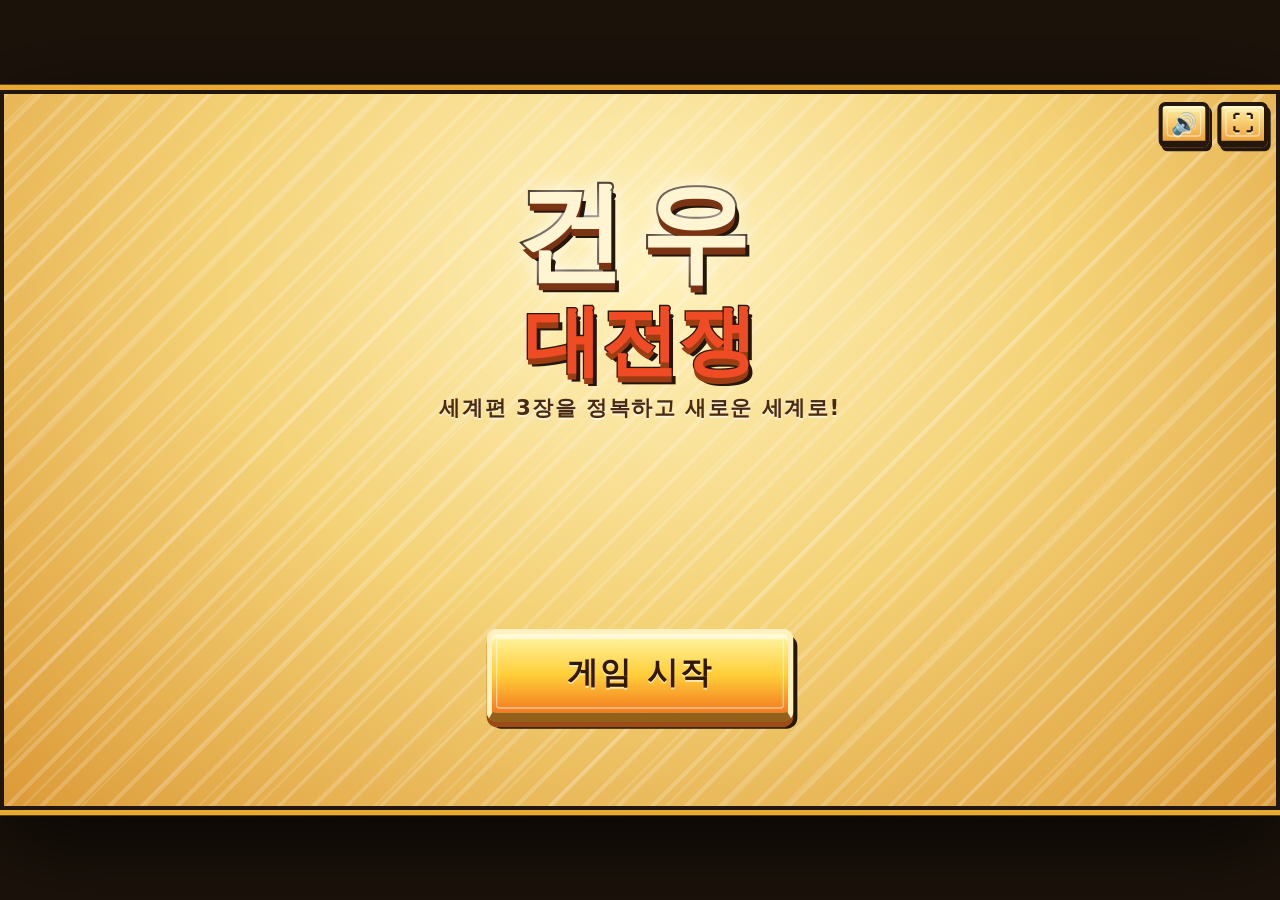
==== index (1).html @ 49b51758 "Add files via upload" ====
<!DOCTYPE html>
<html lang="ko">
<head>
<meta charset="utf-8">
<meta name="viewport" content="width=device-width, initial-scale=1, maximum-scale=1, user-scalable=no, viewport-fit=cover">
<meta name="mobile-web-app-capable" content="yes">
<meta name="apple-mobile-web-app-capable" content="yes">
<meta name="theme-color" content="#0e1a2b">
<title>건우 대전쟁</title>
<style>
:root{--bg:#000;--fg:#eef4ff;--card:#182a45;--card2:#223a5e;--line:#3d5f93;--btn:#ffc83d;--btnfg:#3a2100;--btn2:#ff9d1c;--clear:#5cd68a}
*{box-sizing:border-box;-webkit-tap-highlight-color:transparent;-webkit-user-select:none;user-select:none}
html,body{margin:0;height:100%;overflow:hidden;background:#000;color:var(--fg);font-family:system-ui,-apple-system,"Noto Sans KR","Malgun Gothic",sans-serif;overscroll-behavior:none;touch-action:manipulation}
/* 냥코처럼 가로 16:9 고정 화면 (960x540) — 창 크기에 맞춰 통째로 확대/축소 */
#game{position:fixed;left:50%;top:50%;width:960px;height:540px;overflow:hidden;transform-origin:center;background:#0a1220}
.hide{display:none!important}
.scr{position:absolute;inset:0;display:flex;flex-direction:column;gap:8px;padding:10px 14px;animation:scin .25s ease-out;background:radial-gradient(ellipse at 50% 0%,#1d3a66,#0a1220 75%)}
.scr p{margin:0;opacity:.85}
@keyframes scin{from{opacity:0;transform:scale(1.03)}to{opacity:1;transform:none}}
button{font:inherit;font-weight:800;color:var(--btnfg);background:linear-gradient(#ffe27a,var(--btn) 55%,var(--btn2));border:2px solid #7a4a00;border-bottom-width:4px;border-radius:10px;padding:8px 14px;cursor:pointer;touch-action:manipulation;text-shadow:0 1px 0 #fff6}
button:active:not(:disabled){transform:translateY(2px);border-bottom-width:2px}
button:disabled{filter:grayscale(.8) brightness(.6);cursor:not-allowed}
input{font:inherit;padding:10px 12px;border-radius:8px;border:2px solid var(--line);background:#0a1220;color:#fff;width:100%;-webkit-user-select:text;user-select:text}
.top{display:flex;justify-content:space-between;align-items:center;gap:8px;padding-right:92px;min-height:40px;font-size:1.05rem}
.top button{padding:6px 12px}
.nav{display:flex;gap:6px;flex-wrap:wrap;justify-content:center}.nav button{flex:1 1 70px;padding:10px 6px;font-size:.95rem}
#grid,#forml,#ql,#upl,#trl{flex:1;min-height:0;overflow-y:auto;-webkit-overflow-scrolling:touch}
#grid{display:grid;grid-template-columns:repeat(auto-fill,minmax(84px,1fr));gap:8px;align-content:start;padding:2px}
#grid button{background:linear-gradient(var(--card2),var(--card));color:var(--fg);border:2px solid var(--line);border-bottom-width:4px;padding:8px 2px;font-size:.8rem;line-height:1.25;text-shadow:none}
#grid button.cl{border-color:var(--clear)}
#grid b{display:block;font-size:1.1rem}
.tr{background:linear-gradient(var(--card2),var(--card));border:2px solid var(--line);border-radius:12px;padding:10px;margin:0 0 8px;text-align:left;font-size:.92rem}
.tr small{opacity:.8}
.up{display:flex;gap:10px;align-items:flex-start}.up>div{flex:1}
.ic{width:auto;max-width:none;border:0;background:none;image-rendering:pixelated}
/* 시작 화면 */
#start{align-items:center;justify-content:center;text-align:center;overflow:hidden;color:#fff;background:radial-gradient(circle at 50% 25%,#2f5b86,#0d1620 72%);animation:shake .4s 1.5s}
#start::before{content:"";position:absolute;inset:0;background:repeating-linear-gradient(115deg,#ffffff0a 0 14px,transparent 14px 40px);animation:slide 6s linear infinite;pointer-events:none}
#start>*{position:relative;z-index:1}
.t1{font-size:84px;font-weight:900;letter-spacing:.12em;line-height:1;text-shadow:0 5px 0 #0b1118,0 0 28px #7fd0ff;animation:drop 1.1s cubic-bezier(.3,.9,.4,1) both}
.t2{font-size:58px;font-weight:900;line-height:1.1;color:#ffd84a;text-shadow:0 4px 0 #8a3b00,0 0 24px #ff9a3c;animation:fly .6s .9s cubic-bezier(.2,.9,.3,1.1) both}
.sub{opacity:0;margin:10px 0 0;animation:fade .8s 2s forwards}
#start #sc{width:720px;height:auto;image-rendering:pixelated;margin-top:14px;opacity:0;animation:fade .8s 2.2s forwards}
#start #goStart{font-size:1.4rem;padding:14px 44px;margin-top:14px;opacity:0;animation:fade .6s 2.4s forwards,pulse 1.4s 3s infinite}
@keyframes drop{0%{transform:translateY(-700px) rotate(-25deg)}55%{transform:translateY(0) rotate(5deg)}70%{transform:translateY(-34px)}85%{transform:translateY(0)}100%{transform:none}}
@keyframes fly{0%{transform:translateX(1200px) skewX(-35deg)}70%{transform:translateX(-14px) skewX(8deg)}100%{transform:none}}
@keyframes shake{0%,100%{transform:none}25%{transform:translate(-6px,4px)}50%{transform:translate(6px,-4px)}75%{transform:translate(-3px,2px)}}
@keyframes fade{to{opacity:1}}
@keyframes pulse{50%{transform:scale(1.08)}}
@keyframes slide{to{background-position:200px 0}}
/* 로그인 */
#login{align-items:center}
#login .box{width:640px;display:flex;flex-direction:column;gap:10px}
#worldChoices button,#chapterChoices button{max-width:650px;margin:0 auto;border:4px solid #2b1a0d;border-bottom-width:7px;font-size:1.25rem;min-height:62px}
#worldChoices button:disabled,#chapterChoices button:disabled{opacity:.6}
/* 전투 화면: 위 = 전장(960x360), 아래 = 냥코 스타일 조작 패널(일꾼 / 유닛 5x2 / 대포) */
#battle{padding:0;gap:0;background:#000}
#bwrap{position:relative;height:360px;flex:none;background:#000}
#c{position:absolute;left:0;top:0;width:960px;height:360px;image-rendering:pixelated}
#hud{position:absolute;left:0;right:0;top:0;display:flex;justify-content:space-between;align-items:flex-start;padding:8px 100px 0 10px;pointer-events:none}
#hud>*{pointer-events:auto}
#pause{padding:4px 14px;font-size:1.1rem}
#stageTitle{position:absolute;left:0;right:0;top:10px;text-align:center;text-shadow:0 2px 0 #000;font-size:.9rem;pointer-events:none}
#money{font-size:1.9rem;font-weight:900;color:#ffd84a;text-shadow:2px 2px 0 #000,-2px -2px 0 #000,2px -2px 0 #000,-2px 2px 0 #000;pointer-events:none}
#pmenu{position:absolute;inset:0;background:#000b;display:flex;align-items:center;justify-content:center;z-index:5}
.pbox{display:flex;flex-direction:column;gap:12px;width:300px;background:linear-gradient(var(--card2),var(--card));border:3px solid var(--line);border-radius:16px;padding:18px;text-align:center}
.pbox h2{margin:0 0 4px}
.pbox button{padding:14px;font-size:1.1rem}
#ctrl{flex:1;display:grid;grid-template-columns:150px 1fr 150px;gap:8px;padding:8px 10px;background:linear-gradient(#1a2c4a,#0a1220);border-top:3px solid var(--line)}
#wk,#cn{height:100%;font-size:1.05rem;line-height:1.35;white-space:normal;padding:4px}
#wk small,#cn small{font-weight:600;opacity:.8}
#slots{display:grid;grid-template-columns:repeat(5,1fr);grid-template-rows:1fr 1fr;gap:6px;min-height:0}
#slots button{position:relative;overflow:hidden;padding:0;display:flex;flex-direction:column;align-items:center;justify-content:center;gap:2px;background:linear-gradient(#3a5f96,#1c2f55);color:#fff;border:2px solid #9cc0ff;border-bottom-width:4px;text-shadow:none;min-height:0}
#slots button:disabled{filter:none;opacity:.35}
#slots canvas{max-height:50px;max-width:80%;width:auto;height:auto;image-rendering:pixelated}
#slots .pr{font-weight:900;font-size:.95rem;color:#ffd84a;text-shadow:1px 1px 0 #000,-1px -1px 0 #000,1px -1px 0 #000,-1px 1px 0 #000}
#slots .cdv{position:absolute;left:0;right:0;top:0;height:0;background:#000b;pointer-events:none}
#slots button.poor .pr{color:#ff8a8a}
/* 뽑기 */
#gl{flex:1;min-height:0;display:flex;flex-direction:column;gap:8px}
#gcv{flex:1;min-height:0;width:100%;object-fit:contain;border:2px solid var(--line);border-radius:14px;background:#060a14;image-rendering:pixelated}
#gp{text-align:center}#gp .nav{margin-top:6px}
/* 공통 */
#fsb,#snd{position:absolute;top:6px;z-index:50;width:38px;height:34px;padding:0;font-size:1rem}
#fsb{right:6px}#snd{right:50px}
#toast{position:absolute;left:50%;top:56px;transform:translateX(-50%);z-index:100;background:#000d;border:2px solid var(--btn);color:#fff;padding:8px 14px;border-radius:12px;font-size:.85rem;max-width:90%;text-align:center}
#rot{position:fixed;left:0;right:0;top:0;z-index:200;background:#000e;border-bottom:2px solid var(--btn);color:#fff;padding:10px;text-align:center;font-weight:700;display:none}
@media (orientation:portrait){#rot{display:block}}

/* ===== GUI 리디자인: 게임 로직과 캐릭터 픽셀 아트는 그대로 유지 ===== */
:root{
  --bg:#07111f;--fg:#edf4ff;--card:#142943;--card2:#1d3a5c;
  --line:#54779e;--btn:#f2c65c;--btnfg:#29200e;--btn2:#d99a35;--clear:#71d6a1;
}
html,body{background:#050b14;color:var(--fg)}
#game{
  background:#0b1728;
  border:1px solid #54779e;
  box-shadow:0 24px 80px #000b,0 0 0 5px #0c1b2d;
}
.scr{
  gap:10px;padding:16px 20px;
  background:
    radial-gradient(ellipse at 50% -12%,#31577e 0%,#172e49 38%,#0b192b 78%,#081321 100%);
}
.scr:after{
  content:"";position:absolute;inset:0;pointer-events:none;opacity:.2;
  background:linear-gradient(135deg,transparent 0 48%,#a8d5ff0b 49% 50%,transparent 51% 100%);
  background-size:22px 22px;
}
.scr>*{position:relative;z-index:1}
.top{
  min-height:46px;padding:5px 104px 9px 0;
  border-bottom:1px solid #7897b54d;
  color:#f5f8ff;font-size:1.15rem;letter-spacing:.04em;
}
.top>b:nth-child(2){text-shadow:0 2px 12px #8ccaff55}
button{
  border:1px solid #ffe39a;border-bottom:4px solid #9c6820;
  border-radius:9px;padding:9px 15px;
  background:linear-gradient(180deg,#ffe8a0 0%,#f2c65c 55%,#d99a35 100%);
  color:#30230c;font-weight:850;letter-spacing:.01em;
  box-shadow:0 3px 10px #0004,inset 0 1px 0 #fff9;
  transition:filter .12s,transform .12s,box-shadow .12s;
}
button:hover:not(:disabled){filter:brightness(1.09);box-shadow:0 5px 14px #0006,inset 0 1px 0 #fff}
button:active:not(:disabled){transform:translateY(2px);border-bottom-width:2px;box-shadow:0 1px 5px #0005}
button:disabled{filter:grayscale(.75) brightness(.62);opacity:.72}
input{
  border:1px solid #6689b1;border-radius:9px;background:#091729;
  color:#f5f8ff;box-shadow:inset 0 2px 8px #0005;
}
input:focus{outline:2px solid #f2c65c;outline-offset:1px}
.nav{gap:8px}
.nav button{
  flex:1 1 70px;padding:10px 8px;border:1px solid #7e9fbe;
  border-bottom:3px solid #294766;border-radius:8px;
  background:linear-gradient(180deg,#315579,#1a3553);
  color:#f1f6ff;text-shadow:0 1px 2px #0008;
  box-shadow:inset 0 1px 0 #ffffff25,0 3px 8px #0003;
}
.nav button:hover:not(:disabled){background:linear-gradient(180deg,#426b94,#254766)}
#grid{
  grid-template-columns:repeat(6,minmax(0,1fr));gap:9px;
  align-content:start;padding:10px 4px 4px;
}
#grid button{
  min-height:57px;padding:7px 5px;border:1px solid #6285a9;
  border-bottom:4px solid #294766;border-radius:9px;
  background:linear-gradient(155deg,#244668,#132a44);
  color:#eaf3ff;font-size:.82rem;line-height:1.3;
  box-shadow:inset 0 1px 0 #ffffff20,0 3px 8px #0004;
}
#grid button b{font-size:1.05rem;color:#f5cf70;margin-bottom:2px}
#grid button.cl{
  border-color:#76d5a3;border-bottom-color:#347d61;
  background:linear-gradient(155deg,#245443,#14372f);
}
#grid button:disabled{background:linear-gradient(155deg,#182638,#101b2b);border-color:#34475d;color:#91a0b2}
.tr{
  border:1px solid #54779e;border-radius:11px;padding:11px 13px;margin-bottom:9px;
  background:linear-gradient(145deg,#1c3858,#11263e);
  box-shadow:0 4px 12px #0003,inset 0 1px 0 #ffffff12;
}
.tr small{color:#c4d4e7}
.up{gap:13px;align-items:center}
.up>div{min-width:0}
.ic{image-rendering:pixelated;filter:drop-shadow(0 3px 3px #0008)}
#start{
  background:
    radial-gradient(ellipse at 50% 28%,#3e719c 0%,#1c3b5a 42%,#0b1727 82%);
}
#start::before{opacity:.55}
.t1{
  font-size:82px;letter-spacing:.14em;
  text-shadow:0 5px 0 #101b2a,0 0 30px #9bd8ff88;
}
.t2{
  color:#ffdc76;text-shadow:0 4px 0 #7c451c,0 0 28px #ffb34d99;
}
.sub{font-size:1rem;letter-spacing:.06em;color:#e1efff}
#start #sc{filter:drop-shadow(0 5px 8px #0008)}
#start #goStart{
  min-width:230px;border:2px solid #fff0bf;border-bottom:5px solid #94611d;
  border-radius:12px;font-size:1.25rem;letter-spacing:.08em;
  box-shadow:0 7px 24px #0006,0 0 24px #ffd36b33;
}
#login .box{gap:12px}
#login .tr{padding:16px}
#login .tr>b{font-size:1.08rem;color:#ffe19a}
#login .tr .nav{margin-top:10px}
#forml,#ql,#upl,#trl{padding:5px 3px 12px}
#forml .tr{min-height:84px}
#forml .tr button{min-width:84px}
#gl{gap:10px}
#gcv{border:1px solid #6384a7;border-radius:13px;background:#071323;box-shadow:inset 0 0 30px #0008,0 5px 16px #0004}
#gp{padding:8px 10px;border:1px solid #54779e;border-radius:11px;background:#122943}
#gp .nav{margin-top:10px}
#gp .nav button{font-size:.86rem}
#battle{background:#07111f}
#bwrap{background:linear-gradient(#07111f,#0b1726);border-bottom:1px solid #6886a7}
#c{image-rendering:pixelated}
#hud{padding:9px 100px 0 12px}
#pause{
  min-width:48px;border:1px solid #a8c1db;border-bottom:3px solid #38536f;
  background:linear-gradient(#527494,#294663);color:#fff;border-radius:8px;
}
#stageTitle{
  top:12px;color:#f5f8ff;font-weight:850;letter-spacing:.08em;
  text-shadow:0 2px 4px #000,0 0 12px #000;
}
#money{
  padding:3px 10px;border:1px solid #e5c36f;border-radius:8px;
  background:#101c2bd9;color:#ffdc78;font-size:1.45rem;
}
#ctrl{
  grid-template-columns:145px 1fr 145px;gap:9px;padding:9px;
  background:linear-gradient(180deg,#203b59,#0b192a);
  border-top:2px solid #6c8eae;
}
#wk,#cn{
  border-radius:11px;padding:6px;font-size:1rem;line-height:1.35;
  box-shadow:inset 0 1px 0 #ffffff35,0 4px 10px #0005;
}
#wk{
  border:1px solid #b6d5ef;border-bottom:4px solid #426482;
  background:linear-gradient(#7ba9ca,#3c6a8d);color:#fff;text-shadow:0 1px 3px #0008;
}
#cn{
  border:1px solid #f2d48a;border-bottom:4px solid #956c29;
  background:linear-gradient(#ffe18a,#d9a83f);color:#30230c;
}
#slots{gap:6px}
#slots button{
  border:1px solid #86a9cd;border-bottom:4px solid #294969;border-radius:8px;
  background:linear-gradient(155deg,#355d83,#1a3553);
  box-shadow:inset 0 1px 0 #ffffff30,0 3px 7px #0005;
}
#slots button:hover:not(:disabled){background:linear-gradient(155deg,#4777a2,#244969)}
#slots button:disabled{opacity:.38}
#slots .pr{color:#ffdc78;font-size:.9rem}
.pbox{
  width:320px;padding:21px;border:2px solid #7898b8;border-radius:15px;
  background:linear-gradient(155deg,#244564,#10243b);
  box-shadow:0 15px 50px #0009,inset 0 1px 0 #ffffff25;
}
.pbox h2{color:#ffe19a}
.pbox button{
  border:1px solid #8eacc8;border-bottom:3px solid #34516e;
  background:linear-gradient(#52799d,#294967);color:#fff;text-shadow:0 1px 2px #0008;
}
.pbox button:first-of-type{
  border-color:#ffe39a;border-bottom-color:#9c6820;
  background:linear-gradient(#ffe8a0,#d99a35);color:#30230c;text-shadow:none;
}
#fsb,#snd{
  border:1px solid #a4bdd6;border-bottom:3px solid #38536f;border-radius:8px;
  background:linear-gradient(#527494,#294663);color:#fff;
}
#toast{
  border:1px solid #f2d27e;border-radius:10px;background:#10243aee;
  color:#fff4d2;box-shadow:0 7px 24px #0008;
}
#rot{background:#10243a;border-color:#f2c65c}
@media (max-width:700px){
  #grid{grid-template-columns:repeat(6,minmax(0,1fr))}
}


/* ===== Battle Cats풍 전면 GUI 스킨: 인터랙션/레이아웃만 교체, 게임 로직과 캐릭터 원화는 유지 ===== */
:root{
  --fg:#21170e; --card:#fff0c5; --card2:#f6d98e; --line:#23170e;
  --btn:#ffd34d; --btn2:#f28b22; --btnfg:#241509; --clear:#55a94d;
}
html,body{background:#1c130b;color:#24180d;font-family:system-ui,"Noto Sans KR","Malgun Gothic",sans-serif}
#game{background:#f4d990;border:3px solid #21160d;box-shadow:0 0 0 4px #e7a934,0 20px 70px #000c}
.scr{
  color:#25180c;gap:9px;padding:13px 17px;
  background-color:#f7e5b2;
  background-image:radial-gradient(#9e713a26 .8px,transparent .8px),linear-gradient(180deg,#fff1c9,#f1d58e);
  background-size:7px 7px,100% 100%;
}
.scr:after{content:"";position:absolute;inset:0;pointer-events:none;opacity:.22;background:repeating-linear-gradient(135deg,transparent 0 15px,#fff8 15px 17px,transparent 17px 31px)}
.scr>*{z-index:1}
.top{min-height:43px;padding:4px 105px 8px 0;border-bottom:3px solid #2a1a0d;color:#2b1b0d;font-size:1.12rem;letter-spacing:.02em;text-shadow:1px 1px #fff7}
.top>b:nth-child(2){font-weight:1000;text-shadow:1px 2px #fff8}
button{
  position:relative;border:3px solid #25170c;border-bottom-width:6px;border-radius:7px;
  padding:8px 13px;background:linear-gradient(180deg,#fff18b 0%,#ffd64c 48%,#f49a25 100%);
  color:#291809;font-weight:1000;letter-spacing:.01em;text-shadow:0 1px #fff9;
  box-shadow:0 2px 0 #fff7 inset,0 3px 0 #9c5c1b,2px 4px 0 #25170c;
  transition:transform .09s,filter .12s,box-shadow .09s;
}
button:before{content:"";position:absolute;inset:3px;border:1px solid #fff8;border-radius:3px;pointer-events:none}
button:hover:not(:disabled){filter:brightness(1.12) saturate(1.12);transform:translateY(-1px)}
button:active:not(:disabled){transform:translate(2px,3px);border-bottom-width:3px;box-shadow:0 1px 0 #fff7 inset,0 1px 0 #9c5c1b,1px 2px 0 #25170c}
button:disabled{filter:grayscale(1) brightness(.78);opacity:.68;box-shadow:0 1px 0 #25170c}
.nav{gap:7px}
.nav button{border:3px solid #25170c;border-bottom-width:5px;border-radius:5px;background:linear-gradient(#fff3a5,#f8c34b 55%,#dc8425);color:#2b190a;padding:9px 7px;text-shadow:0 1px #fff9;box-shadow:0 2px 0 #fff8 inset,0 2px 0 #9b581d,2px 3px 0 #25170c}
.nav button:nth-child(3n+2){background:linear-gradient(#ffe4a0,#ffad4a 60%,#d96c25)}
.nav button:nth-child(3n){background:linear-gradient(#ffd1b1,#f78b62 60%,#c94d2b)}
input{border:3px solid #2a1a0d;border-radius:5px;background:#fff8df;color:#28190d;box-shadow:inset 0 2px 4px #6c451b33}
input:focus{outline:3px solid #ef9b25;outline-offset:1px}
#grid{grid-template-columns:repeat(6,minmax(0,1fr));gap:8px;padding:8px 4px}
#grid button{min-height:60px;border:3px solid #25170c;border-bottom-width:5px;border-radius:5px;background:linear-gradient(150deg,#fff1bd,#f0c96f);color:#24170c;font-size:.82rem;text-shadow:0 1px #fff9;box-shadow:inset 0 2px #fff9,0 2px 0 #a36b24,2px 3px 0 #25170c}
#grid button b{font-size:1.1rem;color:#9e3c18;text-shadow:1px 1px #fff;margin-bottom:2px}
#grid button.cl{border-color:#1e4c1c;background:linear-gradient(#e7ffb9,#8dcc63);color:#18300f;box-shadow:inset 0 2px #fff9,0 2px 0 #47752e,2px 3px 0 #25170c}
#grid button:disabled{background:linear-gradient(#e4d8b8,#b7a985);color:#75684e;border-color:#6d604b}
.tr{border:3px solid #2a1a0d;border-radius:5px;padding:10px 12px;margin-bottom:8px;background:linear-gradient(135deg,#fff3cc,#f3d58e);color:#291a0c;box-shadow:inset 0 2px #fff9,2px 3px 0 #a16b29}
.tr small{color:#70502b}
.up{gap:12px;align-items:center}
.ic{filter:drop-shadow(1px 2px 0 #fff9)}
#start{background:radial-gradient(ellipse at 50% 24%,#fff3bf 0%,#f4d276 48%,#dc9a37 100%);color:#26180b}
#start:before{background:repeating-linear-gradient(135deg,#fff8 0 3px,transparent 3px 18px);opacity:.35}
.t1{color:#fff5d2;-webkit-text-stroke:3px #29180a;paint-order:stroke fill;text-shadow:0 5px 0 #7a3414,3px 7px 0 #25170c,0 0 16px #fff}
.t2{color:#ef4b25;-webkit-text-stroke:2px #2b170a;paint-order:stroke fill;text-shadow:0 4px 0 #9b3c12,3px 6px 0 #25170c}
.sub{color:#4a2a12;font-weight:900;text-shadow:0 1px #fff9}
#start #goStart{border-width:4px;border-bottom-width:7px;border-radius:8px;background:linear-gradient(#fff6a5,#ffce38 52%,#f47a20);font-size:1.45rem;color:#321809;box-shadow:0 3px 0 #fff9 inset,0 4px 0 #9c4a16,3px 5px 0 #25170c}
#login .box{gap:9px}
#login .tr{background:linear-gradient(135deg,#fff3d0,#f2d18b)}
#forml,#ql,#upl,#trl{padding:3px 4px}
#gl{gap:8px}
#gcv{border:4px solid #28190d;border-radius:5px;background:#fff0c5;box-shadow:inset 0 0 0 2px #fff9,2px 3px 0 #a06b2a}
#gp{color:#291a0c;font-weight:900}
#gp .nav{margin-top:8px}
#battle{background:#18120b}
#bwrap{background:#000;border-bottom:4px solid #24170d}
#hud{padding:7px 100px 0 9px}
#pause{border-radius:50%;width:42px;height:42px;padding:0;background:linear-gradient(#fff3a2,#f4a72c);font-size:1.25rem}
#stageTitle{top:9px;color:#fff3c6;font-weight:1000;text-shadow:2px 2px #000,-1px -1px #000,1px -1px #000,-1px 1px #000}
#money{color:#ffdf49;-webkit-text-stroke:1px #271608;paint-order:stroke fill;text-shadow:2px 2px #000,-2px -2px #000,2px -2px #000,-2px 2px #000}
#ctrl{grid-template-columns:145px 1fr 145px;gap:7px;padding:7px 9px;background:linear-gradient(180deg,#f5d77f,#d99b3e);border-top:4px solid #24170d;box-shadow:inset 0 3px #fff7}
#wk,#cn{border:4px solid #26170c;border-bottom-width:6px;border-radius:6px;background:linear-gradient(#fff0a0,#f7b93e 58%,#dc7622);color:#2a180a;font-size:1.03rem;font-weight:1000;text-shadow:0 1px #fff9;box-shadow:inset 0 2px #fff9,0 3px 0 #99551b,2px 4px 0 #26170c}
#cn{background:linear-gradient(#ffdc91,#f58a38 58%,#c64a25);color:#2b170a}
#slots{gap:5px}
#slots button{border:3px solid #2b1a0d;border-bottom-width:5px;border-radius:5px;background:linear-gradient(#fff0c5,#e8bd68 72%,#c98a38);color:#26170b;text-shadow:none;box-shadow:inset 0 2px #fff9,0 2px 0 #9b6527,2px 3px 0 #26170c}
#slots button:before{inset:2px;border-color:#fff9}
#slots button:disabled{opacity:.48;filter:grayscale(.85)}
#slots canvas{filter:drop-shadow(1px 2px 0 #fff8)}
#slots .pr{color:#b23a16;text-shadow:1px 1px #fff,-1px -1px #fff,1px -1px #fff,-1px 1px #fff;font-weight:1000}
#slots button.poor .pr{color:#777}
#slots .cdv{background:#24170dcc}
.pbox{width:330px;gap:12px;padding:18px;background:linear-gradient(#fff1c4,#e9bd67);border:4px solid #26170c;border-radius:7px;color:#26170c;box-shadow:5px 6px 0 #0008,inset 0 2px #fff9}
.pbox h2{font-weight:1000;text-shadow:1px 2px #fff}
.pbox button{font-size:1.05rem}
#toast{background:#fff0b9;border:3px solid #27180c;color:#29190a;border-radius:5px;font-weight:1000;box-shadow:3px 4px 0 #0008}
#fsb,#snd{border:3px solid #25170c;border-bottom-width:5px;border-radius:5px;background:linear-gradient(#fff0a0,#efa33a);color:#28170a;box-shadow:0 2px 0 #fff8 inset,2px 3px 0 #25170c}
#rot{background:#f8d98c;border-bottom:4px solid #25170c;color:#28180a;text-shadow:0 1px #fff}
/* 목록/카드 터치 피드백 */
.tr:active{transform:translateY(1px);filter:brightness(.97)}
button:focus-visible{outline:3px dashed #b63c1d;outline-offset:2px}
@media (max-width:700px){#grid{gap:6px}#grid button{font-size:.74rem;padding:5px 2px}#ctrl{grid-template-columns:125px 1fr 125px}#slots{gap:3px}}

</style>
</head>
<body>
<div id="game">
<section id="start" class="scr">
  <div class="t1">건우</div><div class="t2">대전쟁</div>
  <p class="sub">세계편 3장을 정복하고 새로운 세계로!</p>
  <canvas id="sc" width="800" height="120"></canvas>
  <button id="goStart">게임 시작</button>
</section>

<section id="login" class="scr hide">
  <div class="top"><button id="lgBack">뒤로</button><b>로그인</b><span></span></div>
  <div class="box">
    <div class="tr"><b>닉네임으로 시작</b> <small>(이 기기에만 저장돼요)</small><div style="display:flex;gap:8px;margin-top:8px"><input id="nick" maxlength="12" placeholder="닉네임 (최대 12자)"><button id="lgLocal" style="white-space:nowrap">시작</button></div></div>
    <div class="tr"><b>클라우드 로그인</b> <small>(어느 기기에서든 이어하기)</small><div class="nav" style="margin-top:8px"><button id="lgG">Google 로그인</button><button id="lgGH">GitHub 로그인</button></div><small id="cloudMsg"></small></div>
    <button id="lgGuest">게스트로 시작</button>
  </div>
</section>

<section id="world" class="scr hide">
  <div class="top"><button id="worldBack">처음으로</button><b>세계 선택</b><span></span></div>
  <p><b>정복할 세계를 선택하세요.</b></p>
  <div id="worldChoices" class="nav" style="flex-direction:column;flex:1;justify-content:center"></div>
</section>
<section id="chapter" class="scr hide">
  <div class="top"><button id="chapterBack">뒤로</button><b>세계편 선택</b><span></span></div>
  <p>세계편의 장을 선택하세요. 이전 장을 모두 클리어하면 다음 장이 열립니다.</p>
  <div id="chapterChoices" class="nav" style="flex-direction:column;flex:1;justify-content:center"></div>
</section>
<section id="select" class="scr hide">
  <div class="top"><button id="backStart">세계 선택</button><b id="stageHeading">스테이지 선택</b><span id="cur" style="font-size:.85rem"></span></div>
  <div class="nav"><button id="goUp">캐릭터</button><button id="goForm">편성</button><button id="goGa">뽑기</button><button id="goQ">퀘스트</button><button id="goTr">보물</button><button id="goOut">계정</button></div>
  <div id="grid"></div>
</section>

<section id="form" class="scr hide"><div class="top"><button class="bk">뒤로</button><b>캐릭터 편성</b><b id="fc"></b></div><p><small>전투 슬롯에 들어갈 캐릭터를 고르세요 (최대 10칸, 눌러 넣은 순서대로 배치)</small></p><div id="forml"></div></section>
<section id="gacha" class="scr hide"><div class="top"><button class="bk">뒤로</button><b>건우 뽑기</b><b id="gc"></b></div><div id="gl"><canvas id="gcv" width="800" height="360"></canvas><div id="gp"></div></div></section>
<section id="quest" class="scr hide"><div class="top"><button class="bk">뒤로</button><b>퀘스트</b><span></span></div><div id="ql"></div></section>
<section id="up" class="scr hide">
  <div class="top"><button id="backSel2">뒤로</button><b>캐릭터 강화 / 스펙</b><b id="xpv"></b></div>
  <div id="upl"></div>
</section>

<section id="tre" class="scr hide">
  <div class="top"><button id="backSel">뒤로</button><b>보물</b><span></span></div>
  <div id="trl"></div>
</section>

<section id="battle" class="scr hide">
  <div id="bwrap"><canvas id="c" width="800" height="300"></canvas>
    <div id="hud"><button id="pause">Ⅱ</button><b id="stageTitle"></b><span id="money"></span></div>
    <div id="pmenu" class="hide"><div class="pbox"><h2>일시정지</h2><button id="resume">게임 계속하기</button><button id="exit">게임 나가기</button></div></div>
  </div>
  <div id="ctrl"><button id="wk"></button><div id="slots"></div><button id="cn"></button></div>
</section>
<button id="fsb" title="전체화면">⛶</button><button id="snd" title="소리">🔊</button>
<div id="toast" class="hide"></div>
</div>
<div id="rot">📱 기기를 가로로 돌려주세요 (가로 화면 전용 게임이에요)</div>
<script>
const $=id=>document.getElementById(id);
const show=n=>['start','login','world','chapter','select','tre','up','form','gacha','quest','battle'].forEach(s=>$(s).classList.toggle('hide',s!==n));
const W=800,GY=250;
// 960x540 고정 화면을 창 크기에 맞춰 확대/축소
const game=$('game');
function fit(){const k=Math.min(innerWidth/960,innerHeight/540);game.style.transform='translate(-50%,-50%) scale('+k+')';}
addEventListener('resize',fit);addEventListener('orientationchange',fit);fit();
let AC=null,sndOn=true;try{sndOn=localStorage.getItem('gw_snd')!=='0';}catch(e){}
function sfx(t,r){if(!sndOn)return;try{AC=AC||new (window.AudioContext||window.webkitAudioContext)();if(AC.state==='suspended')AC.resume();
  const now=AC.currentTime,tone=(f,d,ty,v,t0,f2)=>{t0=t0||0;const o=AC.createOscillator(),g2=AC.createGain();o.type=ty||'square';o.frequency.setValueAtTime(f,now+t0);if(f2)o.frequency.exponentialRampToValueAtTime(f2,now+t0+d);g2.gain.setValueAtTime(v||0.06,now+t0);g2.gain.exponentialRampToValueAtTime(0.0001,now+t0+d);o.connect(g2);g2.connect(AC.destination);o.start(now+t0);o.stop(now+t0+d+0.02);};
  if(t==='ui')tone(660,0.07,'square',0.04);
  else if(t==='dep')tone(330,0.12,'square',0.05,0,660);
  else if(t==='hit')tone(140,0.06,'sawtooth',0.05,0,60);
  else if(t==='win')[523,659,784,1047].forEach((f,i)=>tone(f,0.18,'square',0.06,i*0.12));
  else if(t==='lose')[392,330,262,196].forEach((f,i)=>tone(f,0.22,'triangle',0.07,i*0.16));
  else if(t==='gacha'){const tb=r?2.8:1.8;tone(180,tb,'sawtooth',0.04,0,900);tone(360,tb,'triangle',0.03,0,1800);
    [784,988,1175,1568].forEach((f,i)=>tone(f,0.35,'square',0.06,tb+i*0.08));if(r)[1047,1319,1568,2093].forEach((f,i)=>tone(f,0.5,'triangle',0.05,tb+0.4+i*0.1));}
  }catch(e){}}
let lastHit=0;function sfxHit(){const n=performance.now();if(n-lastHit>90){lastHit=n;sfx('hit');}}
function toast(t){const e=$('toast');e.textContent=t;e.classList.remove('hide');clearTimeout(toast.t);toast.t=setTimeout(()=>e.classList.add('hide'),3500);}
function rotHint(){}
const fsOn=()=>document.fullscreenElement||document.webkitFullscreenElement;
$('fsb').onclick=()=>{const el=document.documentElement,rq=el.requestFullscreen||el.webkitRequestFullscreen;
  if(fsOn()){(document.exitFullscreen||document.webkitExitFullscreen).call(document);return;}
  if(!rq){toast('이 브라우저는 전체화면을 지원하지 않아요. 공유 버튼에서 "홈 화면에 추가"를 하면 전체화면처럼 실행돼요.');return;}
  Promise.resolve(rq.call(el)).then(()=>{try{screen.orientation&&screen.orientation.lock&&screen.orientation.lock('landscape').catch(()=>{});}catch(e){}}).catch(()=>toast('전체화면을 켤 수 없어요.'));};
['fullscreenchange','webkitfullscreenchange'].forEach(ev=>document.addEventListener(ev,()=>{$('fsb').textContent=fsOn()?'🗗':'⛶';}));
$('snd').textContent=sndOn?'🔊':'🔇';
$('snd').onclick=()=>{sndOn=!sndOn;try{localStorage.setItem('gw_snd',sndOn?'1':'0');}catch(e){}$('snd').textContent=sndOn?'🔊':'🔇';if(sndOn)sfx('ui');};
document.addEventListener('pointerdown',e=>{const b=e.target.closest&&e.target.closest('button');if(b&&!b.disabled&&!b.closest('#slots')&&b.id!=='snd')sfx('ui');});

const PAL={K:'#1b2430',B:'#5f7f99',S:'#c5d3de',L:'#eef3f7',E:'#ffffff',P:'#101010',C:'#888',A:'#ccc'};
const FISH=["......KKKKKKKK","....KKBBBBBBBBKK","K..KBBBBBBBBBBBBKK","KK.KBBBBBBBBBBBBBBKK","KKKKSSSSSSSSSSSSSSEPKK","KKKKSSSSSSSSSSSSSSSSSK",".KKKLLLLLLLLLLLLLLLLKK","..K.KLLLLLLLLLLLLLLKK","....KKLLLLLLLLLLKK","......KKKKKKKKKK"];
// 건우통: 휴지통 모양 (뚜껑 + 통 + 눈)
const CAN=["....KK....",".KKKKKKKK.","KSSSSSSSSK",".KBEPBEPK.",".KBBBBBBK.",".KBLBLBLK.",".KBBBBBBK.",".KBLBLBLK.","..KKKKKK.."];
// 적 모양 템플릿: r 동글이 / e 귀달린 / h 뿔달린 / t 키다리 / w 덩치 / l 길쭉이
const TPL={
r:["..KKKKKK..",".KCCCCCCK.","KCEPCCEPCK","KCCCCCCCCK","KCAAAAAACK",".KCCCCCCK.","..K.KK.K.."],
e:["KK......KK","KAK....KAK",".KKKKKKKK.","KCCCCCCCCK","KCEPCCEPCK","KCCCAACCCK",".KCCCCCCK.","..K.KK.K.."],
h:["A........A","KA......AK",".KKKKKKKK.","KCCCCCCCCK","KCEPCCEPCK","KCCCCCCCCK",".KCCAACCK.","..K.KK.K.."],
t:["..KKKK..",".KCCCCK.",".KEPEPK.",".KCCCCK.","..KKKK..",".KAAAAK.","KCAAAACK","KCAAAACK",".KAAAAK.",".KK..KK.",".KK..KK."],
w:["..KKKKKKKKKK..",".KCCCCCCCCCCK.","KCCEPCCCCEPCCK","KCCCCCCCCCCCCK","KCCAAAAAAAACCK","KCCCCCCCCCCCCK",".KCCCCCCCCCCK.","..KK.KKKK.KK.."],
l:["KK..............","KCKKKKKKKKKKKK..","KCCCCCCCCCCCCCKK",".KCCCCCCCCCCEPCK",".KAAAAAAAAAAACK.","..KKKKKKKKKKKK.."]};
function spr(grid,x,y,s,flip,col,c2){c2=c2||g;
  const w=Math.max(...grid.map(r=>r.length)),pal=Object.assign({},PAL,col||{});
  grid.forEach((row,j)=>{for(let i=0;i<row.length;i++){const ch=row[i];if(ch==='.')continue;
    c2.fillStyle=pal[ch];c2.fillRect(Math.round(x+(flip?w-1-i:i)*s),Math.round(y+j*s),s,s);}});
}
const g=$('c').getContext('2d');g.imageSmoothingEnabled=false;

const SQUID=[".....KK.....","....KCCK....","...KCCCCK...","..KACCCCAK..","..KACCCCAK..",".KKCCCCCCKK.","KCEPCCCCEPCK","KCCCCCCCCCCK",".KCCCCCCCCK.","..KCKCCKCK..",".KCK.KK.KCK.",".KC..K.K..CK"];
// 아군 (kb=히트백 횟수: 체력을 kb등분해서 그만큼 맞으면 밀려나고 마지막엔 죽음)
// 준치: 단일 공격 / 건우통: 약한 고기방패 (3번째 맵) / 한치: 범위 공격 (8번째 맵)
const DORA=["...KKKK...","..KCCCCK..",".KCCACCCK.",".KCEPCEPK.",".KCCCCCCK.","..KCKKCK..",".KCCACCCK.","KCCCCCACCK","KCACCCCCCK",".KCCCCACK.",".KCCACCCK.","..KCCCCK..","..KCCKCK..","..KK..KK.."];
const FISH2=["......K.K.K.K.K"].concat(FISH);
const CAN2=["..K.KK.K.."].concat(CAN);
const ORB=["....KKKK....","..KKCCCCKK..",".KCCAACCCCK.",".KCAAACCCCK.","KCCAACCCCCCK","KCCCCCCACCCK","KCCCCCCAACCK","KCCCCCCCCCCK",".KCCCCCCCCK.",".KKCCCCCCKK.","..KKCCCCKK..","....KKKK...."];
const FROG=["..KKKK..KKKK..",".KEPEK..KEPEK.","KCCKKKKKKKKCCK","KCCCCCCCCCCCCK","KCCCCCCCCCCCCK","KCKKKKKKKKKKCK","KCAAAAAAAAAACK",".KAAAAAAAAAAK.","KKCK.KKKK.KCKK","KKK........KKK"];
const FIGHTER=["....KKKK....","...KCCCCK...","...KCEPK....","....KAAK....","..KKKAAKKK..",".KCCKAAKCCK.","KCCCKKKKCCCK","...KAAAAK...","..KCK..KCK..","..KK....KK.."];
const REDFOX=["....KKKK....","..KKCCCCKK..",".KCCCEEPCCK.","KCCCCCCCCCCK","KCAAAAAAAACK",".KCCKKKKCCK.","..KCK..KCK..","..KK....KK.."];
const BLACKGUARD=["...KKKKKK...","..KCCCCCCK..",".KCCCEEPCCK.","KCCCCCCCCCCK","KCAKKAAKKACK",".KCCKKKKCCK.","..KCK..KCK..","..KK....KK.."];
const ANGELBELL=["....KKKK....","..KKLLLLKK..",".KLLCEEP LLK.".replaceAll(" ",""),"KLLCCCCCCLLK","KLLCAAAACLLK",".KKKCCCCKKK.","..KCKKKKCK..","...KK..KK..."];
const ALIENBOT=["....KKKK....","...KCCCCK...","..KCCEECCK..","KCCCAAAACCCK","KCCCCCCCCCCK",".KCKKCCKKCK.","..KK....KK.."];
const ZOMBIE=["....KKKK....","...KCCCCK...","..KCCEEPCCK.","KCCCAAAACCCK","KCCCKKKKCCCK",".KCCK..KCCK..","..KK....KK.."];
const METALCAT=["....KKKK....","...KSSSSK...","..KSSSSESSK.","KSSSSSSSSSSK","KSSSAAAA SSSK".replaceAll(" ",""),".KSSSKKSSSK.","..KK....KK.."];
const RELICMONK=["....KKKK....","..KKCCCCKK..",".KCCCEEPCCK.","KCCCCCCCCCCK","KCAAAAAAAACK",".KCCCKKCCC K".replaceAll(" ",""),"..KCK..KCK..","..KK....KK.."];
const AKUDEMON=["..KK....KK..",".KCCKKKKCCK.","KCCCEEPCCCKK","KCCCCCCCCCCK","KCAAAAAAAACK",".KCCKKKKCCK..","..KCK..KCK..","..KK....KK.."];
const STARWHALE=[".....KKKK.....","...KKCCCCKK...","..KCCCEEPCCCK..","KCCCCCCCCCCCCK","KCCCAAAAAACCCK",".KCCCCCCCCCCK..","..KKK....KKK..."];
const KRAKEN=[".....KKKK.....","....KCCCCK....","...KCCCECCK....","..KCCCCCCCCK...","..KCCAAAA CCK...".replaceAll(" ",""),".KCCCCCCCCCCK..","KKKCCCCCCCCKKK","..KCK..KCK..K..","KCK..K..K..KCK.","..K..K..K..K..K"];
const FROG2=["..KKKKKKKKKK..",".KCCCCCCCCCCK.","KCCCEEEEPCCCCK","KCCCCCCCCCCCCK","KCAAAAAAAAAACK","KCCKKKKKKKKCCK",".KCK..KK..KCK..","..KK..KK..KK..."];
const FIGHTER_EX=["....KKKK....","...KCCCCK...","..KCCCEPK....","...KAAAAK....","..KKKAAKKK...","KCCCKAAKCCCK.","..KCKKKKCK...","..KK....KK..."];
TPL.f=FIGHTER;TPL.y=NYANDAM;TPL.v=BUNBUN;
const NYANDAM=["....KKKKKK....","...KCCCCCCK...","..KCCCEEPCCK..","KCCCCCCCCCCCCK","KCCCAAAAAACCCK","..KCCKKKKCCK..","...KK....KK..."];
const BUNBUN=["....KK..KK....","...KCCKKCCK...","..KCCCEEPCCK..","KCCCCCCCCCCCCK","KCCCAAAAAACCCK",".KCCKKKKKKCCK.","..KK......KK.."];
const MY=[
{id:'junchi',name:'준치',grid:FISH,s:3,hp:60,atk:7,range:62,speed:42,cd:0.8,cost:50,cool:5,kb:3,f2:{name:'황금준치',grid:FISH2,pal:{B:'#c98a14',S:'#ffd84a',L:'#fff2a8'},aura:'#ffd84a',gold:1}},
{id:'gtong',name:'건우통',grid:CAN,s:4,hp:200,atk:1,range:22,speed:28,cd:1.2,cost:100,cool:8,kb:1,f2:{name:'철갑건우통',grid:CAN2,pal:{S:'#ffd54a',B:'#3f4d5c',L:'#7f8fa0'},aura:'#ffd84a'},unlock:2},
{id:'hanchi',name:'한치',grid:SQUID,s:4,hp:55,atk:22,range:95,speed:30,cd:1.5,cost:150,cool:10,kb:2,area:true,col:'#f2a8a0',acc:'#d96a6a',f2:{name:'심해 크라켄',grid:KRAKEN,s:5,col:'#a77be0',acc:'#ff8ad0',aura:'#d9b3ff',kraken:true},unlock:7,kraken:true},
{id:'dorag',name:'도라지과자맨',grid:DORA,s:4,hp:220,atk:14,range:24,speed:34,cd:0.9,cost:300,cool:9,kb:2,fire:true,col:'#e0562a',acc:'#ff9a3c',f2:{name:'도라지불꽃맨',grid:FIGHTER,s:4,col:'#ff2d1a',acc:'#ffd23a',aura:'#ff8a3a'},unlock:13},
{id:'energy',name:'에너지원',grid:ORB,s:4,hp:140,atk:6,range:28,speed:70,cd:0.45,cost:200,cool:12,kb:2,glow:true,float:true,col:'#46a8ff',acc:'#d5f0ff',aura:'#7fd0ff',f2:{name:'초에너지원',grid:STARWHALE,s:4,col:'#7a5cff',acc:'#e6dcff',aura:'#b9a6ff'},unlock:17},
{id:'frog',name:'황소개구리',grid:FROG,s:5,hp:180,atk:120,range:280,minR:100,speed:22,cd:3.2,cost:750,cool:25,kb:5,area:true,leap:true,col:'#4caf3a',acc:'#d6f0a0',aura:'#9be07a',f2:{name:'황금 늪지대왕',grid:FROG2,s:6,col:'#2e8b2e',acc:'#ffe27a',aura:'#ffe27a'},rare:true,rarity:'울트라 슈퍼 레어',weight:5},
{id:'redfox',name:'홍염 여우',grid:REDFOX,s:4,hp:150,atk:34,range:100,speed:38,cd:1.6,cost:420,cool:14,kb:3,area:true,col:'#d95c27',acc:'#ffd06a',rare:true,rarity:'레어',weight:12,f2:{name:'작열의 구미호',grid:REDFOX,s:5,col:'#ff4a20',acc:'#fff0a0',aura:'#ff8b35'}},
{id:'blackguard',name:'칠흑 수호자',grid:BLACKGUARD,s:4,hp:380,atk:20,range:35,speed:24,cd:1.1,cost:500,cool:16,kb:2,col:'#4b4c68',acc:'#c6c9e8',rare:true,rarity:'레어',weight:12,f2:{name:'심연의 철벽',grid:BLACKGUARD,s:5,col:'#22243c',acc:'#a6b8ff',aura:'#6677ff'}},
{id:'angelbell',name:'천공의 종',grid:ANGELBELL,s:4,hp:110,atk:70,range:190,speed:25,cd:2.2,cost:650,cool:19,kb:2,area:true,float:true,col:'#e7d8a3',acc:'#fff6ce',rare:true,rarity:'레어',weight:11,f2:{name:'성광의 종소리',grid:ANGELBELL,s:5,col:'#fff0ad',acc:'#ffffff',aura:'#fff1a8'}},
{id:'alienbot',name:'성운 로봇',grid:ALIENBOT,s:4,hp:260,atk:42,range:145,speed:29,cd:1.8,cost:720,cool:20,kb:3,area:true,col:'#45b7ba',acc:'#b2ffff',rare:true,rarity:'레어',weight:11,f2:{name:'초신성 로봇',grid:ALIENBOT,s:5,col:'#3186dc',acc:'#d3f5ff',aura:'#8ee8ff'}},
{id:'zombie',name:'망령 우체부',grid:ZOMBIE,s:4,hp:210,atk:52,range:80,speed:35,cd:1.4,cost:580,cool:18,kb:3,col:'#64815a',acc:'#c1e0a3',rare:true,rarity:'슈퍼 레어',weight:12,f2:{name:'저승길 배달왕',grid:ZOMBIE,s:5,col:'#384f42',acc:'#a5e7a2',aura:'#9be07a'}},
{id:'metalcat',name:'메탈 고양이봇',grid:METALCAT,s:4,hp:520,atk:18,range:45,speed:20,cd:1.0,cost:800,cool:22,kb:1,col:'#9ba9b9',acc:'#ffffff',rare:true,rarity:'슈퍼 레어',weight:12,f2:{name:'크롬 메탈킹',grid:METALCAT,s:5,col:'#c5d5e8',acc:'#ffffff',aura:'#c5eaff'}},
{id:'relicmonk',name:'고대 유물승',grid:RELICMONK,s:4,hp:190,atk:88,range:155,speed:24,cd:2.3,cost:900,cool:24,kb:2,area:true,col:'#ad985c',acc:'#fff0ad',rare:true,rarity:'슈퍼 레어',weight:12,f2:{name:'황금 유적의 현자',grid:RELICMONK,s:5,col:'#d4b35e',acc:'#fff2bf',aura:'#ffe39a'}},
{id:'akudemon',name:'악마 계약자',grid:AKUDEMON,s:4,hp:300,atk:62,range:125,speed:30,cd:1.9,cost:950,cool:25,kb:2,area:true,col:'#7954a6',acc:'#e5b6ff',rare:true,rarity:'슈퍼 레어',weight:13,f2:{name:'심연의 계약왕',grid:AKUDEMON,s:5,col:'#4b2878',acc:'#ffb5f3',aura:'#b78bff'}},
{id:'fighterEX',name:'투기장 파이터',grid:FIGHTER_EX,s:4,hp:90,atk:25,range:78,speed:27,cd:1.8,cost:430,cool:16,kb:2,area:true,col:'#b54c32',acc:'#ffe0a3',rarity:'EX',unlockBoss:true,f2:{name:'붉은 투혼 파이터',grid:FIGHTER_EX,s:5,col:'#e0472c',acc:'#fff0b5',aura:'#ff9d5c'}}
];

// ── 공격력 전체 상향 (전투가 너무 길어서 아군·적 모두 ×2.5)
const ATKM=2.5;
MY.forEach(u=>{u.atk*=ATKM;});
// ── 속성: 공격 속성(첫 번째)이 상대 속성에 강하면 ×2, 약하면 ×0.5 (듀얼 타입은 곱셈)
const TRAITS=['흰 적','빨간 적','떠있는 적','검은 적','천사','에이리언','좀비','고대종','악마','메탈'];
const TCOL={'흰 적':'#e9e3d4','빨간 적':'#e65a45','떠있는 적':'#9a8df0','검은 적':'#56515d','천사':'#f4d77b','에이리언':'#48b6d9','좀비':'#6b8b58','고대종':'#b68a56','악마':'#8b4fc4','메탈':'#aebdca'};
const TRAIT_COUNTER={
 '흰 적':['검은 적'],'빨간 적':['떠있는 적'],'떠있는 적':['천사'],'검은 적':['천사'],
 '천사':['악마'],'에이리언':['고대종'],'좀비':['천사'],'고대종':['좀비'],
 '악마':['메탈'],'메탈':['빨간 적']
};
const TRAIT_RESIST={
 '흰 적':['빨간 적'],'빨간 적':['흰 적'],'떠있는 적':['검은 적'],'검은 적':['떠있는 적'],
 '천사':['흰 적'],'에이리언':['떠있는 적'],'좀비':['검은 적'],'고대종':['에이리언'],
 '악마':['천사'],'메탈':['고대종']
};
const TYC=Object.fromEntries(TRAITS.map(t=>[t,[TRAIT_COUNTER[t]||[],TRAIT_RESIST[t]||[]]]));
const tmul=(a,dt)=>{const strong=(TRAIT_COUNTER[a]||[]).some(t=>dt.includes(t));if(strong)return 1.5;const resist=(TRAIT_RESIST[a]||[]).some(t=>dt.includes(t));return resist?0.5:1;};
const MYTY={junchi:['빨간 적'],gtong:['메탈'],hanchi:['떠있는 적'],dorag:['빨간 적'],energy:['에이리언'],frog:['빨간 적','떠있는 적'],redfox:['빨간 적'],blackguard:['검은 적'],angelbell:['천사'],alienbot:['에이리언'],zombie:['좀비'],metalcat:['메탈'],relicmonk:['고대종'],akudemon:['악마'],fighterEX:['흰 적']};
const MYANTI={
 junchi:['검은 적'],gtong:['빨간 적'],hanchi:['떠있는 적','에이리언'],dorag:['천사','고대종'],
 energy:['에이리언','악마'],frog:['빨간 적','떠있는 적'],redfox:['떠있는 적'],blackguard:['천사'],
 angelbell:['악마'],alienbot:['고대종'],zombie:['천사'],metalcat:['악마'],relicmonk:['좀비'],akudemon:['메탈'],fighterEX:['검은 적']
};
const MYRES={
 junchi:['빨간 적'],gtong:['메탈'],hanchi:['떠있는 적'],dorag:['빨간 적'],
 energy:['에이리언'],frog:['떠있는 적'],redfox:['빨간 적'],blackguard:['검은 적'],
 angelbell:['천사'],alienbot:['에이리언'],zombie:['좀비'],metalcat:['메탈'],relicmonk:['고대종'],akudemon:['악마'],fighterEX:['흰 적']
};
const MYD={
 junchi:'가시가 많은 은빛 물고기. 빨간 적에게 강한 기본 단일 공격 유닛.',
 gtong:'체력 200의 기본 고기방패. 메탈 특성의 적에게 버텨요.',
 hanchi:'촉수를 바닥에서 뻗어 넓은 범위를 공격하는 해양 유닛.',
 dorag:'도라지과자를 먹고 불꽃을 뿜는 근접 전사. 천사와 고대종에게 강해요.',
 energy:'공중에 떠서 에너지탄을 빠르게 발사하는 유닛.',
 frog:'멀리 점프해 내리찍는 범위 공격 유닛. 황소개구리는 레어 뽑기에서 5% 확률.',
 redfox:'불꽃 꼬리를 휘둘러 떠있는 적을 공격하는 레어 유닛.',
 blackguard:'단단한 갑옷으로 전선을 지키는 레어 방어 유닛.',
 angelbell:'하늘에서 빛의 파동을 퍼뜨리는 장거리 레어 유닛.',
 alienbot:'에너지포로 고대종을 견제하는 레어 범위 공격 유닛.',
 zombie:'빠르게 접근해 천사 특성에게 강한 근접 유닛.',
 metalcat:'높은 체력으로 전선을 버티는 슈퍼 레어 유닛.',
 relicmonk:'고대 유물의 힘으로 좀비를 공격하는 슈퍼 레어 유닛.',
 akudemon:'악마의 파동으로 메탈 적을 견제하는 슈퍼 레어 유닛.',
 fighterEX:'세계편 1장 보스를 이기면 얻는 EX 유닛. 보스보다 약하지만 범위 공격으로 전선을 도와요.'
};
const TRN={
 junchi:{pool:12,max:{hp:8,atk:8,spd:8}},gtong:{pool:10,max:{hp:12,atk:3,spd:4}},hanchi:{pool:10,max:{hp:5,atk:10,spd:6}},
 dorag:{pool:12,max:{hp:8,atk:10,spd:6}},energy:{pool:10,max:{hp:4,atk:6,spd:12}},frog:{pool:14,max:{hp:8,atk:12,spd:3}},
 redfox:{pool:10,max:{hp:6,atk:8,spd:6}},blackguard:{pool:12,max:{hp:12,atk:5,spd:3}},angelbell:{pool:10,max:{hp:4,atk:9,spd:5}},
 alienbot:{pool:10,max:{hp:7,atk:8,spd:4}},zombie:{pool:10,max:{hp:7,atk:8,spd:6}},metalcat:{pool:12,max:{hp:12,atk:4,spd:3}},
 relicmonk:{pool:10,max:{hp:6,atk:9,spd:4}},akudemon:{pool:10,max:{hp:8,atk:8,spd:4}},fighterEX:{pool:8,max:{hp:5,atk:5,spd:4}}
};
MY.forEach(u=>{u.ty=MYTY[u.id]||['흰 적'];u.anti=MYANTI[u.id]||[];u.resist=MYRES[u.id]||[];u.desc=MYD[u.id]||'';u.trn=TRN[u.id]||{pool:8,max:{hp:4,atk:4,spd:4}};});
MY.find(u=>u.id==='frog').slowS=true;
const avail=u=>u.unlockBoss?!!own[u.id]:(u.rare?!!own[u.id]:(u.unlock==null||isCleared(u.unlock,1)||own[u.id]));

// 적: [이름, 체력, 공격, 속도, 사거리, 몸색, 크기, 모양, 포인트색] (수치는 임시값)
const EN={
D:['Doge',110,8,28,24,'#e8e0c8',3,'e','#b08a4a'],S:['Snache',90,6,38,22,'#6aa84f',3,'l','#e6e29a'],T:['Those Guys',70,5,45,20,'#f0f0f0',3,'t','#555'],
H:['Hippoe',600,30,14,30,'#8a8f98',4,'w','#e89bb0'],P:['Pigge',260,14,26,26,'#f4a6b8',4,'e','#d66a8a'],J:['Jackie Peng',230,12,24,24,'#3b6ea5',4,'t','#fff'],
G:['Gory',450,22,22,26,'#5c4030',4,'w','#c9a27a'],B:['Baa Baa',300,10,20,24,'#f5f5f5',4,'r','#aaa'],R:['Croco',400,18,24,28,'#4d8f4a',3,'l','#d8d27a'],
Z:['Sir Seal',500,20,20,26,'#aab7c4',4,'r','#fff'],L:["Le'boin",700,26,16,28,'#b5651d',5,'h','#f2d04a'],K:['Kang Roo',800,30,30,28,'#c97a3a',5,'e','#f0d0a0'],
Q:['Squire Rel',900,25,28,26,'#9a6a3a',5,'e','#e8c89a'],M:['Mooth',2000,50,12,34,'#8e44ad',5,'w','#f0e0ff'],N:['One Horn',1500,40,14,32,'#d35400',6,'h','#fff'],
X:['Teacher Bear',2500,60,12,34,'#6b4a2f',5,'w','#d9b38c'],U:['B.B.Bunny',700,22,26,26,'#f7c6d9',5,'e','#fff'],
F:['투기장 파이터',4200,90,17,58,'#b54c32',8,'f','#ffe0a3'],
Y:['악의 제왕 야옹마',7200,150,9,62,'#6f3548',10,'y','#ffbd85'],
V:['맴매 선생',11500,190,12,68,'#a4c7d8',11,'v','#f4ffff']};

Object.values(EN).forEach(e=>{e[2]*=ATKM;});
const ENTY={D:['흰 적'],S:['빨간 적'],T:['흰 적'],H:['떠있는 적'],P:['빨간 적'],J:['에이리언'],G:['검은 적'],B:['천사'],R:['좀비'],Z:['떠있는 적'],L:['빨간 적'],K:['검은 적'],Q:['고대종'],M:['떠있는 적'],N:['메탈'],X:['검은 적'],U:['흰 적'],F:['흰 적'],Y:['빨간 적'],V:['떠있는 적']};
const ENANTI={D:['검은 적'],S:['떠있는 적'],T:['천사'],H:['흰 적'],P:['흰 적'],J:['고대종'],G:['천사'],B:['악마'],R:['천사'],Z:['검은 적'],L:['떠있는 적'],K:['빨간 적'],Q:['좀비'],M:['천사'],N:['악마'],X:['고대종'],U:['검은 적'],F:['검은 적'],Y:['흰 적'],V:['천사']};
const ENRES={D:['흰 적'],S:['빨간 적'],T:['흰 적'],H:['떠있는 적'],P:['빨간 적'],J:['에이리언'],G:['검은 적'],B:['천사'],R:['좀비'],Z:['떠있는 적'],L:['빨간 적'],K:['검은 적'],Q:['고대종'],M:['떠있는 적'],N:['메탈'],X:['검은 적'],U:['흰 적'],F:['흰 적'],Y:['빨간 적'],V:['떠있는 적']};
// 처치 보상(원): 적마다 달라요 (보스는 ×2)
const ENR={D:3,S:3,T:2,H:15,P:6,J:6,G:12,B:6,R:10,Z:12,L:16,K:18,Q:20,M:40,N:35,X:50,U:14,F:200,Y:280,V:360};
const ST=[["한국",500,"","D"],["몽골",500,"","DS"],["중국",500,"","DST"],["태국",500,"","DST"],["캄보디아",750,"","DST"],["필리핀",750,"","DST"],
["일본",2400,"H","DST"],["호주",1500,"","DST"],["싱가포르",3000,"","DST"],["몰디브",2500,"P","DST"],["인도",3500,"","DSTH"],["네팔",4000,"","DSTP"],
["두바이",5000,"","DSTJ"],["사우디아라비아",6000,"","DSTH"],["케냐",6100,"","DSTPH"],["마다가스카르",7000,"G","TD"],["남아프리카공화국",7000,"","DSTJPH"],
["가나",8000,"","DSTJP"],["사하라",9000,"","TGB"],["이집트",9000,"","DSTBPHG"],["터키",10000,"","DSTBPHGJ"],["러시아",12000,"","STBJG"],
["그리스",15000,"Z","TP"],["이탈리아",15000,"","HPJG"],["모나코",15000,"","DSTHBJ"],["스페인",15000,"","RZ"],["프랑스",15000,"","DSTRBGZ"],
["독일",15000,"","DSTRGZJHP"],["덴마크",18000,"L","DSTR"],["노르웨이",15000,"","STRBGZJHP"],["영국",8000,"","RTBLP"],["그린란드",18000,"","TUZP"],
["캐나다",18000,"","STRBGZJHP"],["뉴욕",18000,"","STRBGZJHP"],["버뮤다",20000,"K","DSTRU"],["자메이카",20000,"","DSTRUBHPL"],["콜롬비아",20000,"","DSTRUBHPK"],
["브라질",20000,"M","DTQGR"],["아르헨티나",20000,"","DSTQGZJ"],["마추픽추",20000,"","DSTQGZJLK"],["이스터섬",20000,"N","TRQ"],["멕시코",25000,"","DSTQGZJLK"],
["NASA",20000,"","DSTRUPZN"],["라스베이거스",25000,"X","DSTQ"],["할리우드",20000,"","HPJGZLKM"],["알래스카",20000,"","QXPUM"],["하와이",30000,"","THJGZLKNX"],["달",99999,"F","THJGK"]];

// 보물: 각 4개 조각을 모으면 고유 효과 활성화. 승리 시 50% 확률로 조각 획득.
const TRS=[
 ['황금 지갑의 인장','최대 돈 +20%'],
 ['수입의 톱니바퀴','돈 오르는 속도 +15%'],
 ['백색 파수 문장','흰 적의 효과 데미지 2배 → 1.5배'],
 ['적색 파수 문장','빨간 적의 효과 데미지 2배 → 1.5배'],
 ['부유 파수 문장','떠있는 적의 효과 데미지 2배 → 1.5배'],
 ['칠흑 파수 문장','검은 적의 효과 데미지 2배 → 1.5배'],
 ['천상 파수 문장','천사의 효과 데미지 2배 → 1.5배'],
 ['성운 파수 문장','에이리언의 효과 데미지 2배 → 1.5배'],
 ['망령 파수 문장','좀비의 효과 데미지 2배 → 1.5배'],
 ['고대 파수 문장','고대종의 효과 데미지 2배 → 1.5배'],
 ['심연 파수 문장','악마의 효과 데미지 2배 → 1.5배'],
 ['크롬 파수 문장','메탈의 효과 데미지 2배 → 1.5배']
];
const treasureOn=i=>(tr[i]||0)>=4;
const stageKey=(i,ch=worldChapter)=>'w'+ch+'_'+i;
const isCleared=(i,ch=worldChapter)=>!!cleared[stageKey(i,ch)]||(ch===1&&!!cleared[i]);
const chapterDone=ch=>ST.every((_,i)=>isCleared(i,ch));

// ════════ 계정 / 저장 ════════
// ▼▼ 클라우드 로그인(Google/GitHub)을 쓰려면 Firebase 웹앱 설정을 여기에 붙여넣으세요. 예)
// const FB={apiKey:"...",authDomain:"프로젝트.firebaseapp.com",projectId:"프로젝트",appId:"..."};
const FB={
  apiKey:"AIzaSyDJWR1AxeYk2eE2oaF-_hB-DJNTdoRG--I",
  authDomain:"gunwoo-war.firebaseapp.com",
  projectId:"gunwoo-war",
  appId:"1:761839681560:web:d4a0c2ad9607feb948036d"
};
let UID='guest',user=null,cleared={},tr=Array(12).fill(0),lv={},xp=0,tk=2,em=0,rt=1,own={},fsel={},tn={},ch2=0,worldChapter=1,form=[],qc={},qs={wins:0,kills:0,cn:0,wk:1,ga:0};
const K=k=>k+(UID==='guest'?'':'@'+UID); // 게스트는 예전 저장 키를 그대로 사용
const snap=()=>({clear:cleared,tr,lv,xp,meta:{tk,em,rt,own,fsel,tn,ch2,worldChapter,form,qc,qs}});
function applyData(d){const m=d.meta||{};cleared=d.clear||{};tr=Array(12).fill(0);if(Array.isArray(d.tr)){d.tr.slice(0,12).forEach((n,i)=>tr[i]=Math.min(4,Math.max(0,+n||0)));}lv=d.lv||{};xp=+d.xp||0;
  tk=m.tk===undefined?2:+m.tk||0;em=+m.em||0;rt=m.rt===undefined?1:+m.rt||0;own=m.own||{};fsel=m.fsel||{};tn=m.tn||{};ch2=+m.ch2||0;worldChapter=Math.min(3,Math.max(1,+m.worldChapter||1));form=Array.isArray(m.form)?m.form:[];qc=m.qc||{};
  qs=Object.assign({wins:0,kills:0,cn:0,wk:1,ga:0},m.qs||{});}
function loadAll(){const j=(k,d)=>{try{return JSON.parse(localStorage.getItem(K(k))||'null')||d;}catch(e){return d;}};let x=0;try{x=+localStorage.getItem(K('gw_xp'))||0;}catch(e){}
  applyData({clear:j('gw_clear',{}),tr:j('gw_tr',[]),lv:j('gw_lv',{}),xp:x,meta:j('gw_meta',{})});}
let fbA=null,fbDb=null,pushT=0;
function save(){try{const d=snap();localStorage.setItem(K('gw_clear'),JSON.stringify(d.clear));localStorage.setItem(K('gw_tr'),JSON.stringify(d.tr));localStorage.setItem(K('gw_lv'),JSON.stringify(d.lv));localStorage.setItem(K('gw_xp'),String(d.xp));localStorage.setItem(K('gw_meta'),JSON.stringify(d.meta));}catch(e){}cloudPush();}
const ldScript=src=>new Promise((ok,no)=>{const s=document.createElement('script');s.src=src;s.onload=ok;s.onerror=()=>no(new Error('스크립트를 불러오지 못했어요'));document.head.appendChild(s);});
async function fbInit(){if(!FB)throw new Error('Firebase 설정이 아직 없어요 (코드의 FB 변수)');if(fbA)return;const B='https://www.gstatic.com/firebasejs/10.12.2/';
  await ldScript(B+'firebase-app-compat.js');await ldScript(B+'firebase-auth-compat.js');await ldScript(B+'firebase-firestore-compat.js');
  firebase.initializeApp(FB);fbA=firebase.auth();fbDb=firebase.firestore();}
function cloudPush(){if(!user||user.type!=='cloud'||!fbDb)return;clearTimeout(pushT);
  pushT=setTimeout(()=>{fbDb.collection('users').doc(user.uid).set({d:JSON.stringify(snap()),t:Date.now()}).catch(()=>{});},1500);}
async function cloudPull(){const r=await fbDb.collection('users').doc(user.uid).get();
  if(r.exists){try{applyData(JSON.parse(r.data().d));}catch(e){}}save();}
function setUser(u){user=u;UID=u.type==='guest'?'guest':u.id;try{localStorage.setItem('gw_session',JSON.stringify(u));}catch(e){}}
function enter(u){setUser(u);loadAll();buildWorld();show('world');}
async function cloudLogin(k){const m=$('cloudMsg');m.textContent='로그인 중…';
  try{await fbInit();const p=k==='g'?new firebase.auth.GoogleAuthProvider():new firebase.auth.GithubAuthProvider();const r=await fbA.signInWithPopup(p);
    setUser({id:'c_'+r.user.uid,uid:r.user.uid,name:r.user.displayName||r.user.email||'건우',type:'cloud'});loadAll();await cloudPull();buildWorld();show('world');m.textContent='';}
  catch(e){m.textContent='⚠ '+(e.message||e);}}
function logout(){try{fbA&&fbA.signOut();}catch(e){}user=null;UID='guest';try{localStorage.removeItem('gw_session');}catch(e){}loadAll();show('login');}
$('lgG').disabled=$('lgGH').disabled=!FB;
$('cloudMsg').textContent=FB?'':'(클라우드 로그인은 Firebase 설정 후 사용할 수 있어요)';
$('lgG').onclick=()=>cloudLogin('g');$('lgGH').onclick=()=>cloudLogin('gh');
$('lgLocal').onclick=()=>{const n=$('nick').value.trim().slice(0,12);if(!n){toast('닉네임을 입력하세요');return;}enter({id:'n_'+n.toLowerCase(),name:n,type:'local'});};
$('lgGuest').onclick=()=>enter({id:'guest',name:'게스트',type:'guest'});
$('lgBack').onclick=()=>show('start');
$('goOut').onclick=logout;
$('goStart').onclick=()=>{if(!user){enter({id:'guest',name:'게스트',type:'guest'});}else{buildWorld();show('world');}};
loadAll();
(async function restore(){try{const s=JSON.parse(localStorage.getItem('gw_session')||'null');if(!s)return;
  if(s.type==='cloud'){if(!FB)return;await fbInit();const u=await new Promise(r=>{const un=fbA.onAuthStateChanged(x=>{un();r(x);});});
    if(u){setUser(s);loadAll();await cloudPull();if(!$('select').classList.contains('hide'))buildGrid();}}
  else{setUser(s);loadAll();}}catch(e){}})();

function buildWorld(){
 const box=$('worldChoices');box.innerHTML='';
 const choices=[['세계편','선택 가능',()=>{buildChapters();show('chapter');},false],
 ['미래편','제작 중',null,true],['우주편','제작 중',null,true],
 ['레전드 스토리','제작 중',null,true],['건우 도장','제작 중',null,true]];
 choices.forEach(([name,sub,fn,disabled])=>{const b=document.createElement('button');b.style.width='100%';b.style.padding='15px';b.innerHTML=name+'<br><small>'+sub+'</small>';b.disabled=disabled;if(fn)b.onclick=fn;box.appendChild(b);});
}
function buildChapters(){
 const box=$('chapterChoices');box.innerHTML='';
 [1,2,3].forEach(ch=>{const unlocked=ch===1||chapterDone(ch-1),done=chapterDone(ch);
  const b=document.createElement('button');b.style.width='100%';b.style.padding='15px';
  b.innerHTML='세계편 '+ch+'장<br><small>'+(done?'완료':unlocked?'선택 가능':'이전 장 48개 스테이지를 모두 클리어하세요')+'</small>';
  b.disabled=!unlocked;b.onclick=()=>{worldChapter=ch;save();buildGrid();show('select');};box.appendChild(b);
 });
}
$('worldBack').onclick=()=>show('start');
$('chapterBack').onclick=()=>{buildWorld();show('world');};
function buildGrid(){
  $('cur').textContent='👤'+(user?user.name:'게스트')+'  🎫'+tk+' 🌟'+rt+' 💎'+em;
  $('stageHeading').textContent='세계편 '+worldChapter+'장 · 스테이지 선택';
  const gr=$('grid');gr.innerHTML='';
  ST.forEach((st,i)=>{const b=document.createElement('button'),done=isCleared(i),lock=i>0&&!isCleared(i-1);
    if(done)b.className='cl';
    b.innerHTML='<b>'+(i+1)+'</b>'+(lock?'🔒':st[0]+(done?' ✓':''));b.disabled=lock;b.onclick=()=>startStage(i);gr.appendChild(b);});
}
function buildTr(){
  $('trl').innerHTML=TRS.map((t,i)=>'<div class="tr"><b>'+t[0]+' · '+tr[i]+'/4 조각</b> <small>'+(treasureOn(i)?'🟢 효과 활성화':'(4개를 모으면 활성화)')+'</small><br>'+t[1]+'</div>').join('')+'<p><small>승리할 때마다 50% 확률로 해당 구역의 보물 조각을 얻습니다. 같은 스테이지를 다시 도전해도 조각을 모을 수 있습니다.</small></p>';
}
$('backStart').onclick=()=>{buildWorld();show('world');};
let SL=[],gres=null;
const fl=()=>(form.length?form:MY.map(u=>u.id)).filter(id=>{const u=MY.find(x=>x.id===id);return u&&avail(u);}).slice(0,10);
function ico(u){const v=fm(u),cv=document.createElement('canvas');cv.className='ic';cv.width=Math.max(...v.grid.map(r=>r.length))*v.s;cv.height=v.grid.length*v.s;spr(v.grid,0,0,v.s,false,v.pal||(v.col?{C:v.col,A:v.acc||'#ccc'}:null),cv.getContext('2d'));return cv;}
$('goForm').onclick=()=>{buildForm();show('form');};
$('goGa').onclick=()=>{if(gres&&gres.dup&&!gres.done){xp+=gres.u.rare?3000:600;save();}gres=null;gst={mode:'idle',t0:0,kind:'n'};show('gacha');buildGa();gStart();};
$('goQ').onclick=()=>{buildQ();show('quest');};
document.querySelectorAll('.bk').forEach(b=>b.onclick=()=>{buildGrid();show('select');});
function buildForm(){const f=fl(),box=$('forml');box.innerHTML='';$('fc').textContent=f.length+'/10';
  MY.forEach(u=>{const d=document.createElement('div');d.className='tr up';d.appendChild(ico(u));const i=document.createElement('div'),k=f.indexOf(u.id);
    i.innerHTML='<b>'+fm(u).name+'</b> Lv'+(lv[u.id]||1)+' <small>['+(u.rarity||'기본')+']</small><br><small>'+(!avail(u)?'🔒 '+(u.unlockBoss?'세계편 1장 최종 보스 보상':u.rare?'레어 뽑기에서 획득':(u.unlock+1)+'번 맵 클리어 또는 뽑기'):k>=0?'편성 '+(k+1)+'번 슬롯':'미편성')+'</small>';
    if(avail(u)){const b=document.createElement('button');b.style.marginTop='6px';b.textContent=k>=0?'해제':'편성';
      b.onclick=()=>{const a=fl().slice(),j=a.indexOf(u.id);if(j>=0){if(a.length>1)a.splice(j,1);}else if(a.length<10)a.push(u.id);form=a;save();buildForm();};i.appendChild(b);}
    d.appendChild(i);box.appendChild(d);});}
let gst={mode:'idle',t0:0,kind:'n'},grun=false;
const gcv=$('gcv');
const upal=v=>v.pal||(v.col?{C:v.col,A:v.acc||'#ccc'}:null);
function sp(c,grid,pal,x,y,ps,rot,sc){c.save();c.translate(x,y);c.rotate(rot||0);c.scale(sc||1,sc||1);
  const gw=Math.max(...grid.map(r=>r.length));spr(grid,-gw*ps/2,-grid.length*ps/2,ps,false,pal,c);c.restore();}
function gDraw(now){
  const c=gcv.getContext('2d');c.imageSmoothingEnabled=false;c.clearRect(0,0,800,360);
  const rare=gst.kind==='r',T=(now-gst.t0)/1000,D=rare?4.2:3.2,tB=D-1.4,m=gst.mode,reveal=(m==='anim'&&T>=tB)||m==='show';
  const g0=c.createRadialGradient(400,180,10,400,180,480);
  g0.addColorStop(0,reveal?(rare?'#6a2aa8':'#2f4f8f'):(rare?'#3a1466':'#1c2f55'));g0.addColorStop(1,rare?'#0b0418':'#060a14');c.fillStyle=g0;c.fillRect(0,0,800,360);
  c.fillStyle='#ffffff10';c.beginPath();c.ellipse(400,300,210,26,0,0,7);c.fill();
  for(let i=0;i<24;i++){const x=(i*113+now*0.02*(1+i%4))%800,y=360-((i*47+now*0.05*(1+i%3))%380);c.fillStyle=rare?'#ffd8ff':'#bfe0ff';c.globalAlpha=0.25+0.5*Math.abs(Math.sin(now*0.003+i));c.fillRect(x,y,3,3);}c.globalAlpha=1;
  if(!reveal){ // 건우통이 빙글빙글
    const can=fm(MY.find(u=>u.id==='gtong')),k=m==='idle'?0:Math.min(1,T/tB);
    const ang=m==='idle'?now*0.0015:(0.6*T+9*T*T*(0.4+k*0.6));
    const sc=1+(m==='idle'?0.04*Math.sin(now*0.004):0.12*Math.sin(T*10)*k+0.25*k),sh=m==='anim'?Math.sin(T*50)*4*k*k:0;
    c.save();c.globalAlpha=0.25+0.35*k;const ag=c.createRadialGradient(400+sh,170,10,400+sh,170,120+k*80);ag.addColorStop(0,rare?'#ffd84a':'#8fd0ff');ag.addColorStop(1,'#0000');c.fillStyle=ag;c.fillRect(150,0,500,360);c.restore();
    sp(c,can.grid,upal(can),400+sh,170,11,ang,sc);
    if(m==='anim')for(let i=0;i<10;i++){const a=i*0.628+T*(4+k*10),r=110+k*50;c.fillStyle=i%2?'#ffe27a':'#fff';c.fillRect(400+Math.cos(a)*r,170+Math.sin(a)*r*0.5,5,5);}
    c.font='bold 20px sans-serif';c.textAlign='center';c.lineWidth=4;c.strokeStyle='#000';c.fillStyle='#fff';
    const tx=m==='idle'?'건우통이 뽑기 기계를 돌리고 있어요…':(T<1?'두근두근…':'뭐가 나올까!?');c.strokeText(tx,400,336);c.fillText(tx,400,336);
    if(m==='anim'&&T>tB-0.3){c.fillStyle='rgba(255,255,255,'+Math.min(1,(T-(tB-0.3))/0.3)+')';c.fillRect(0,0,800,360);}
  }else{ // 펑! 캐릭터 등장
    const u=gres&&gres.u;if(!u)return;
    const q=m==='anim'?T-tB:9,e=Math.min(1,q/0.7),sc=e<1?(1+0.35*Math.sin(e*Math.PI))*e:1,v=fm(u),ps=Math.max(3,Math.floor(150/v.grid.length));
    c.save();c.translate(400,170);for(let i=0;i<18;i++){const a=i*Math.PI/9+now*0.0007;c.fillStyle=i%2?(rare?'#ffd84a66':'#ffe27a55'):'#ffffff33';c.beginPath();c.moveTo(0,0);c.lineTo(Math.cos(a-0.09)*520,Math.sin(a-0.09)*520);c.lineTo(Math.cos(a+0.09)*520,Math.sin(a+0.09)*520);c.closePath();c.fill();}c.restore();
    sp(c,v.grid,upal(v),400,170+Math.sin(now*0.004)*4,ps,0,sc);
    if(m==='anim'){c.globalAlpha=Math.max(0,1.3-q);for(let i=0;i<26;i++){const a=i*0.241,r=Math.min(1,q*2)*(100+i%5*35);c.fillStyle=i%2?'#ffe27a':'#fff';c.fillRect(400+Math.cos(a)*r,170+Math.sin(a)*r,5,5);}c.globalAlpha=1;
      if(q<0.2){c.fillStyle='rgba(255,255,255,'+(1-q/0.2)+')';c.fillRect(0,0,800,360);}}
    if(q>0.4){c.textAlign='center';c.lineWidth=5;c.strokeStyle='#000';c.font='bold 30px sans-serif';c.strokeText(v.name,400,292);c.fillStyle='#fff';c.fillText(v.name,400,292);
      c.font='bold 18px sans-serif';const lab=rare?(v.rarity||'레어')+' ★':'일반';c.strokeText(lab,400,324);c.fillStyle=rare?'hsl('+(now*0.2%360)+',90%,70%)':'#bfe0ff';c.fillText(lab,400,324);
      if(!gres.dup){c.save();c.translate(580,80);c.rotate(0.2);c.font='bold 28px sans-serif';c.lineWidth=5;c.strokeText('NEW!',0,0);c.fillStyle='#ffe27a';c.fillText('NEW!',0,0);c.restore();}}
  }
  if(m==='anim'&&T>=D&&!gst.fin){gst.fin=1;gst.mode='show';if(gres)gres.anim=0;buildGa();}
}
function gLoop(now){if($('gacha').classList.contains('hide')){grun=false;return;}gDraw(now);requestAnimationFrame(gLoop);}
function gStart(){if(!grun){grun=true;requestAnimationFrame(gLoop);}}
function buildGa(){
  $('gc').textContent='🎫'+tk+'  🌟'+rt+'  💎'+em;
  const p=$('gp');p.innerHTML='';const busy=!!(gres&&gres.anim),pend=!!(gres&&gres.dup&&!gres.done);
  const msg=document.createElement('div');msg.style.cssText='min-height:22px;font-size:.9rem';
  if(busy)msg.textContent='뽑는 중…';
  else if(gres)msg.innerHTML='<b>'+fm(gres.u).name+'</b> 획득! <small>['+(gres.u.rarity||'일반')+'] '+(gres.dup?(gres.done||'이미 가진 캐릭터예요. 선택하세요!'):'새 캐릭터를 얻었어요!')+'</small>';
  else msg.innerHTML='<small>레어 뽑기: 황소개구리 5% + 레어·슈퍼 레어 캐릭터. 총 '+MY.filter(u=>u.weight).length+'종의 캐릭터가 등장합니다.</small>';
  p.appendChild(msg);
  const row=document.createElement('div');row.className='nav';
  const mk=(t,fn,dis)=>{const b=document.createElement('button');b.textContent=t;b.disabled=!!dis;b.onclick=fn;row.appendChild(b);};
  if(pend&&!busy){const L=lv[gres.u.id]||1,dxp=gres.u.rare?3000:600;
    mk('+1 레벨',()=>{lv[gres.u.id]=L+1;gres.done='레벨 +1! (Lv'+(L+1)+')';save();buildGa();},L>=lvCap());
    mk('XP +'+dxp.toLocaleString(),()=>{xp+=dxp;gres.done='XP +'+dxp.toLocaleString()+' 획득!';save();buildGa();});
    p.appendChild(row);return;}
  const lock=busy||pend;
  mk('일반 뽑기 (🎫1)',()=>pull('n'),lock||tk<1);
  mk('🌟 레어 뽑기 (🌟1)',()=>pull('r'),lock||rt<1);
  mk('💎30 → 🎫1',()=>{em-=30;tk++;save();buildGa();},busy||em<30);
  mk('💎100 → 🌟1',()=>{em-=100;rt++;save();buildGa();},busy||em<100);
  p.appendChild(row);
}
function pull(kind){
  if(gres&&(gres.anim||(gres.dup&&!gres.done)))return;
  if(kind==='r'){if(rt<1)return;rt--;}else{if(tk<1)return;tk--;}
  qs.ga++;const pool=kind==='r'?MY.filter(u=>u.weight&&u.id!=='frog'):[MY.find(u=>u.id==='junchi'),MY.find(u=>u.id==='gtong'),MY.find(u=>u.id==='hanchi'),MY.find(u=>u.id==='dorag'),MY.find(u=>u.id==='energy')].filter(Boolean);
  let u;if(kind==='r'){const roll=Math.random()*100;if(roll<5)u=MY.find(x=>x.id==='frog');else{let r=Math.random()*pool.reduce((a,x)=>a+x.weight,0);u=pool.find(x=>(r-=x.weight)<=0)||pool[pool.length-1];}}
  else u=pool[Math.floor(Math.random()*pool.length)];
  const dup=avail(u);
  if(!dup)own[u.id]=1;
  gres={u,dup,anim:1,kind};gst={mode:'anim',t0:performance.now(),kind};save();sfx('gacha',kind==='r');buildGa();gStart();}
const QS=[['q1','첫 승리',()=>qs.wins,1,'t',1],['q2','맵 5개 클리어',()=>Object.keys(cleared).length,5,'e',30],['q3','적 100마리 처치',()=>qs.kills,100,'e',20],['q4','쓰레기포 10번 발사',()=>qs.cn,10,'t',1],['q5','도령 Lv5 달성 (한 판)',()=>qs.wk,5,'e',20],['q6','캐릭터 Lv10 달성',()=>Math.max(1,...MY.map(u=>lv[u.id]||1)),10,'t',2],['q7','맵 15개 클리어',()=>Object.keys(cleared).length,15,'t',2],['q8','적 1000마리 처치',()=>qs.kills,1000,'e',60],['q9','뽑기 10번',()=>qs.ga,10,'e',40],['q10','맵 30개 클리어',()=>Object.keys(cleared).length,30,'t',3]];
function buildQ(){const box=$('ql');box.innerHTML='';
  QS.forEach(([id,nm,fn,goal,ty,amt])=>{const n=Math.min(goal,fn()),ok=n>=goal,d=document.createElement('div');d.className='tr up';
    const i=document.createElement('div');i.innerHTML='<b>'+nm+'</b><br><small>'+n+' / '+goal+' · 보상 '+(ty==='t'?'🎫 건우 티켓 ×'+amt:'💎 에메랄드 ×'+amt)+'</small>';
    const b=document.createElement('button');b.textContent=qc[id]?'수령 완료':(ok?'보상 받기':'진행 중');b.disabled=!ok||!!qc[id];
    b.onclick=()=>{if(ty==='t')tk+=amt;else em+=amt;qc[id]=1;save();buildQ();};
    d.appendChild(i);d.appendChild(b);box.appendChild(d);});}
const sc=$('sc'),sg=sc.getContext('2d');let sT=0;
(function sa(){if(!$('start').classList.contains('hide')){sT+=0.016;sg.clearRect(0,0,800,120);sg.fillStyle='#2a3a28';sg.fillRect(0,104,800,16);
  MY.forEach((u,i)=>{const x=((sT*70+i*135)%880)-70,h=u.grid.length*u.s;spr(u.grid,x,104-h+Math.sin(sT*10+i)*2,u.s,false,u.pal||(u.col?{C:u.col,A:u.acc||'#ccc'}:null),sg);});}
  requestAnimationFrame(sa);})();
$('goTr').onclick=()=>{buildTr();show('tre');};
$('backSel').onclick=()=>show('select');
$('goUp').onclick=()=>{buildUp();show('up');};
$('backSel2').onclick=()=>show('select');
const lvCap=()=>chapterDone(2)?20:10;
const lvCost=(u,L)=>Math.round(120*L*(0.7+0.3*L)*(u.rare?3:1)/10)*10; // Lv1→2 120 … Lv9→10 3,670 (울슈레 ×3) // 세계편 2장을 깨야 Lv10 초과 가능 (2장은 아직 없음)
const f2on=id=>{const u=MY.find(x=>x.id===id);return !!(u&&u.f2&&(lv[id]||1)>=10&&fsel[id]!==1);};
const lm=id=>(1+0.1*((lv[id]||1)-1))*(f2on(id)?1.25:1);
const fm=u=>f2on(u.id)?Object.assign({},u,u.f2,{f:1,s:u.s}):u; // Lv10 폼체인지 (1형/2형 선택, 크기는 그대로)
const tnm=(id,k)=>1+0.05*((tn[id]||{})[k]||0);
const rb=()=>{const e=$('upl'),y=e.scrollTop;buildUp();e.scrollTop=y;};
function tbadge(ty){return ty.map(t=>'<span style="background:'+TCOL[t]+';color:#111;border-radius:4px;padding:1px 6px;font-size:.75rem;font-weight:700;margin-right:3px">'+t+'</span>').join('');}
function trainUI(u0){
  const id=u0.id,cfg=u0.trn,cur=tn[id]=Object.assign({hp:0,atk:0,spd:0},tn[id]),names={hp:'체력',atk:'공격력',spd:'이동속도'};
  const used=()=>cur.hp+cur.atk+cur.spd;
  const box=document.createElement('div');box.style.cssText='margin-top:8px;padding:6px;border:1px dashed var(--line);border-radius:6px';
  const head=document.createElement('div');head.innerHTML='<b>트레이닝</b> <small>('+used()+' / '+cfg.pool+' 포인트 사용, 1포인트 = +5%)</small>';box.appendChild(head);
  ['hp','atk','spd'].forEach(k=>{const r=document.createElement('div');r.style.cssText='display:flex;align-items:center;gap:6px;margin-top:4px';
    const mi=document.createElement('button'),pl=document.createElement('button'),lab=document.createElement('span');
    mi.style.padding=pl.style.padding='2px 12px';mi.textContent='−';pl.textContent='＋';
    lab.style.flex='1';lab.innerHTML=names[k]+' <b>'+cur[k]+'</b> / '+cfg.max[k]+' <small>(+'+cur[k]*5+'%)</small>';
    mi.disabled=cur[k]<=0;pl.disabled=cur[k]>=cfg.max[k]||used()>=cfg.pool;
    mi.onclick=()=>{cur[k]--;save();rb();};pl.onclick=()=>{cur[k]++;save();rb();};
    r.append(mi,lab,pl);box.appendChild(r);});
  const rs=document.createElement('button');rs.textContent='초기화';rs.style.cssText='margin-top:6px;padding:4px 10px';rs.onclick=()=>{cur.hp=cur.atk=cur.spd=0;save();rb();};box.appendChild(rs);
  return box;}
function buildUp(){
  $('xpv').textContent='XP '+xp.toLocaleString();const box=$('upl');box.innerHTML='';
  MY.forEach(u0=>{
    const u=fm(u0),L=lv[u.id]||1,m=lm(u.id),cost=lvCost(u0,L),d=document.createElement('div');d.className='tr up';
    const cv=document.createElement('canvas');cv.className='ic';cv.width=Math.max(...u.grid.map(r=>r.length))*u.s;cv.height=u.grid.length*u.s;
    spr(u.grid,0,0,u.s,false,u.pal||(u.col?{C:u.col,A:u.acc||'#ccc'}:null),cv.getContext('2d'));
    const info=document.createElement('div'),at=u.ty[0],all=Object.keys(TYC);
    const wk=u.anti||[],rs=u.resist||[],id=u.id;
    info.innerHTML='<b>'+u.name+(u.f?' ★':'')+' Lv'+L+'</b> ['+(u.area?'범위':'단일')+' 공격] '+tbadge(u.ty)
      +'<br><small>'+u0.desc+'</small>'
      +'<br><small>체력 '+Math.round(u.hp*m*tnm(id,'hp'))+' · 공격력 '+(u.atk*m*tnm(id,'atk')).toFixed(1)+' · DPS '+(u.atk*m*tnm(id,'atk')/u.cd).toFixed(1)+' · 사거리 '+u.range+(u.minR?'(최소 '+u.minR+')':'')+' · 이동속도 '+Math.round(u.speed*tnm(id,'spd'))
      +'<br>생산 비용 '+u.cost+'원 · 쿨타임 '+u.cool+'초 · 히트백 '+u.kb+'회</small>'
      +'<br><small>냥코 특성: '+(u.ty.join('·'))+' · 강한 적: '+(wk.join('·')||'없음')
      +'<br>내성 특성: '+(rs.join('·')||'없음')+'</small>';
    if(u0.f2)info.innerHTML+=L>=10?'<br><small>폼 체인지 가능: 1형 '+u0.name+' / 2형 '+u0.f2.name+' (외형·색상·크기·스탯이 달라집니다) · 지금 '+(u.f?'2형':'1형')+'</small>'
      :'<br><small>Lv10 폼 체인지 → '+u0.f2.name+' (외형·색상·크기·스탯 변화)</small>';
    if(!avail(u))info.innerHTML+='<br>🔒 '+(u.unlockBoss?'세계편 1장 달 보스 최초 클리어 보상':u.rare?(u.rarity||'레어')+' · 레어 뽑기에서 획득':(u.unlock+1)+'번 맵 클리어 시 해금');
    else{const cap=lvCap(),row=document.createElement('div');row.style.cssText='margin-top:6px;display:flex;gap:6px;flex-wrap:wrap';
      const b=document.createElement('button');b.textContent=L>=cap?(cap<20?'Lv10 한계':'MAX'):'강화 ('+cost.toLocaleString()+' XP)';b.disabled=L>=cap||xp<cost;
      b.onclick=()=>{xp-=cost;lv[id]=L+1;save();rb();};row.appendChild(b);
      if(u0.f2&&L>=10){const fb=document.createElement('button');fb.textContent=u.f?'1형으로 변경':'2형('+u0.f2.name+')으로 변경';fb.onclick=()=>{fsel[id]=u.f?1:2;save();rb();};row.appendChild(fb);}
      info.appendChild(row);info.appendChild(trainUI(u0));}
    d.appendChild(cv);d.appendChild(info);box.appendChild(d);});
  box.insertAdjacentHTML('beforeend','<p><small>맵을 클리어하면 XP를 얻어요. 레벨당 체력·공격력 +10%. 세계편 2장 전체 클리어 시 레벨 상한이 20으로 올라갑니다.</small></p>');
}
function applyWk(){S.maxM=Math.round((600+(S.wl-1)*250)*(treasureOn(0)?1.20:1));S.rate=14*(1+(S.wl-1)*0.3)*(treasureOn(1)?1.15:1);}
function wkUp(){if(!S||S.over||S.paused||S.wl>=8)return;const c=S.wl*80;if(S.money>=c){S.money-=c;S.wl++;qs.wk=Math.max(qs.wk,S.wl);applyWk();}}
function fireCn(){ // 쓰레기포: 성과 가장 가까운 적에게 범위 타격
  if(!S||S.over||S.paused||S.cn<1)return;
  let tg=null;for(const u of S.units)if(u.team===1&&u.hp>0&&(!tg||u.x>tg.x))tg=u;
  if(!tg)return;
  S.cn=0;S.cnr=30;qs.cn++;S.lid=0.3;S.pj.push({x0:W-75,tx:tg.x,t:0,dur:0.8});
}
$('wk').onpointerdown=e=>{e.preventDefault();wkUp();};$('cn').onpointerdown=e=>{e.preventDefault();fireCn();};

const slotEls=[];
function buildSlots(){ // 냥코처럼 5x2 유닛 카드 (아이콘 + 가격 + 쿨타임 가림막)
  const sl=$('slots');sl.innerHTML='';slotEls.length=0;
  SL=fl().map(id=>MY.findIndex(x=>x.id===id));
  for(let i=0;i<10;i++){const b=document.createElement('button');const u=MY[SL[i]];
    if(u){b.appendChild(ico(u));const pr=document.createElement('span');pr.className='pr';pr.textContent=u.cost+'원';const cd=document.createElement('i');cd.className='cdv';b.append(pr,cd);b._pr=pr;b._cd=cd;}
    else b.disabled=true;
    b.onpointerdown=e=>{e.preventDefault();deploy(SL[i]);};sl.appendChild(b);slotEls.push(b);}
}

let S=null,stageIdx=0,raf=0,last=0;
function startStage(i){
  if(i>0&&!isCleared(i-1))return;
  stageIdx=i;const d=ST[i];buildSlots();
  const eh=Math.round(300+d[1]*0.1),chapterScale=[1,1.5,4][worldChapter-1];
  const specialDefense=worldChapter===2?1.25:1.0;
  S={t:0,money:100,units:[],cool:MY.map(()=>0),over:null,boss:false,drop:'',fx:[],pop:[],cn:0,cnr:60,lid:0,pj:[],bm:[],
     maxM:1000,rate:14,bAtk:1,bHp:1,bCd:1,
     specialDefense,
     my:{hp:1500,max:1500},en:{hp:eh,max:eh},eSpawn:2,mult:(1+i*0.1)*chapterScale*1.25,wl:1};applyWk();
  $('stageTitle').textContent='세계편 '+worldChapter+'장 · '+(i+1)+'  '+d[0];
  show('battle');$('pmenu').classList.add('hide');last=performance.now();cancelAnimationFrame(raf);raf=requestAnimationFrame(loop);
}
function setPause(p){if(!S||S.over)return;S.paused=p;$('pmenu').classList.toggle('hide',!p);if(!p)last=performance.now();}
$('pause').onclick=()=>setPause(true);
$('resume').onclick=()=>setPause(false);
$('exit').onclick=()=>{cancelAnimationFrame(raf);S=null;$('pmenu').classList.add('hide');buildGrid();show('select');};
document.addEventListener('visibilitychange',()=>{if(document.hidden)setPause(true);});
function spawnMy(k){const T=fm(MY[k]),m=lm(T.id),h=T.hp*m*tnm(T.id,'hp');
  S.units.push({team:0,T:Object.assign({},T,{atk:T.atk*m*tnm(T.id,'atk'),speed:T.speed*tnm(T.id,'spd')}),x:W-80,hp:h,max:h,kbn:T.kb,nk:h-h/T.kb,t:0,kt:0,at:0});}
function spawnEn(code,boss){
  const e=EN[code],m=S.mult*(boss?1.4:1),h=e[1]*m,kb=3;
  const unit={team:1,boss,code,T:{id:'enemy_'+code,name:e[0],hp:h,atk:e[2]*m,speed:e[3],range:e[4],cd:boss?1.15:1.0,s:e[6]*(boss?1.35:1),col:e[5],tpl:e[7],acc:e[8],ty:ENTY[code]||['흰 적'],anti:ENANTI[code]||[],resist:ENRES[code]||[],area:boss||!['D','S','T','P','B'].includes(code),rw:(ENR[code]||10)*(boss?2:1)},x:80,hp:h,max:h,kbn:kb,nk:h-h/kb,t:0,kt:0,at:0};
  S.units.push(unit);
  if(boss){S.units.filter(u=>u.team===0&&u.hp>0).forEach(u=>{u.kt=0.42;u.t=Math.max(u.t,0.42);});S.pop.push({x:W/2,t:0,s:'보스 등장! 아군이 밀려났다!',c:'#ffdf72'});}
}
function deploy(k){
  if(!S||S.over||S.paused||!MY[k]||!avail(MY[k]))return;const T=MY[k];
  if(S.money>=T.cost&&S.cool[k]<=0){S.money-=T.cost;S.cool[k]=T.cool*S.bCd;spawnMy(k);sfx('dep');}
}
addEventListener('keydown',e=>{if($('battle').classList.contains('hide'))return;
  if(e.code==='Escape')setPause(!(S&&S.paused));
  else if(e.code==='Space'){e.preventDefault();deploy(SL[0]);}
  else if(e.code==='KeyW')wkUp();
  else if(e.code==='KeyE')fireCn();
  else if(/^Digit[0-9]$/.test(e.code)){deploy(SL[e.code==='Digit0'?9:+e.code[5]-1]);}});

function update(dt){
  if(S.over)return;
  const d=ST[stageIdx];
  S.t+=dt;S.money=Math.min(S.maxM,S.money+dt*S.rate);S.cn=Math.min(1,S.cn+dt/S.cnr);S.lid=Math.max(0,S.lid-dt);S.cool=S.cool.map(c=>Math.max(0,c-dt));
  const moonBoss=worldChapter===1?'F':worldChapter===2?'Y':'V';
  if(!S.boss&&stageIdx===47&&S.en.hp<S.en.max){S.boss=true;spawnEn(moonBoss,true);}
  S.eSpawn-=dt;
  if(S.eSpawn<=0&&S.units.filter(u=>u.team===1).length<12){
    const list=d[3];spawnEn(list[Math.floor(Math.random()*list.length)],false);
    S.eSpawn=Math.max(1.8,5-stageIdx*0.06)+Math.random()*1.5;
  }
  for(const p of S.pj)p.t+=dt;
  for(const p of S.pj)if(p.t>=p.dur){p.done=1;const dm=150*S.mult/(S.specialDefense||1);
    for(const o of S.units)if(o.team===1&&o.hp>0&&Math.abs(o.x-p.tx)<=70){hit(o,dm);if(o.hp>0&&o.kt<=0){o.kt=0.35;o.t=Math.max(o.t,0.6);}}
    S.bm.push({x:p.tx,t:0});}
  S.pj=S.pj.filter(p=>!p.done);S.bm.forEach(b=>b.t+=dt);S.bm=S.bm.filter(b=>b.t<0.5);
  for(const u of S.units){
    const dir=u.team===0?-1:1,sf=u.sl>0?0.5:1;if(u.sl>0)u.sl=Math.max(0,u.sl-dt);u.t-=dt*sf;u.at=Math.max(0,u.at-dt);if(u.hp<=0)continue;
    if(u.pend!=null){u.pend-=dt;if(u.pend<=0){u.pend=null;for(const o of S.units)if(o.team!==u.team&&o.hp>0&&Math.abs(o.x-u.tx)<=55){hitT(u,o,u.T.atk);if(o.hp>0&&o.kt<=0){o.kt=0.35;o.t=Math.max(o.t,0.6);}}if(u.bt){(u.team===0?S.en:S.my).hp-=u.T.atk;u.bt=0;}}}
    if(u.kt>0){u.kt-=dt;u.x=Math.max(60,Math.min(W-60,u.x-dir*160*dt));continue;}
    let target=null,best=1e9;
    for(const o of S.units){if(o.team===u.team||o.hp<=0)continue;const dd=(o.x-u.x)*dir;if(dd>-10&&dd<best){best=dd;target=o;}}
    const baseX=u.team===0?75:W-75,bd=(baseX-u.x)*dir,bs=u.team===0?S.en:S.my,R=u.T.range;
    let vt=null,b2=1e9;if(u.T.leap){for(const o of S.units){if(o.team===u.team||o.hp<=0)continue;const dd=(o.x-u.x)*dir;if(dd>=u.T.minR&&dd<=R&&dd<b2){b2=dd;vt=o;}}}
    if((target&&best<=R)||bd<=R){
      if(u.T.leap){if(u.t<=0&&(vt||(bd>=u.T.minR&&bd<=R))){u.t=u.T.cd;u.ad=1;u.at=1;u.pend=0.4;if(vt){u.tx=vt.x;u.bt=0;}else{u.tx=baseX;u.bt=1;}}}
      else if(u.t<=0){u.t=u.T.cd;u.ad=u.T.area?0.5:(u.T.glow?0.35:(u.T.cd<0.6?0.2:0.3));u.at=u.ad;
        if(u.T.area){for(const o of S.units){if(o.team!==u.team&&o.hp>0){const dd=(o.x-u.x)*dir;if(dd>-10&&dd<=R)hitT(u,o,u.T.atk);}}if(bd<=R)bs.hp-=u.T.atk;}
        else if(target&&best<=R)hitT(u,target,u.T.atk);else bs.hp-=u.T.atk;}
    }else u.x+=dir*u.T.speed*sf*dt;
  }
  for(const u of S.units)if(u.hp<=0){S.fx.push({u,t:0});if(u.team===1){qs.kills++;const rw=Math.round(u.T.rw*(treasureOn(1)?1.15:1));S.money=Math.min(S.maxM,S.money+rw);S.pop.push({x:u.x,t:0,s:'+'+rw+'원',c:'#7be07b'});}}
  S.units=S.units.filter(u=>u.hp>0);
  S.fx.forEach(f=>f.t+=dt);S.fx=S.fx.filter(f=>f.t<0.6);S.pop.forEach(p=>p.t+=dt);S.pop=S.pop.filter(p=>p.t<0.7);
  S.my.hp=Math.max(0,S.my.hp);S.en.hp=Math.max(0,S.en.hp);
  if(S.en.hp<=0){S.over='win';sfx('win');const first=!isCleared(stageIdx),gx=Math.round((300+stageIdx*60+stageIdx*stageIdx*3)*(first?1:0.2));xp+=gx;qs.wins++;S.xpg=gx;
    if(first)cleared[stageKey(stageIdx)]=1;
    const ti=Math.floor(stageIdx/4);
    if(ti<12&&tr[ti]<4&&Math.random()<0.5){tr[ti]++;S.drop='보물 조각 획득: '+TRS[ti][0]+' ('+tr[ti]+'/4)';if(tr[ti]===4)S.drop+=' · 효과 활성화!';}
    else S.drop=ti<12&&tr[ti]>=4?'보물 효과 완성!': '보물 조각을 찾지 못했다… (획득 확률 50%)';
    if(worldChapter===1&&stageIdx===47&&!own.fighterEX){own.fighterEX=1;S.drop+=' / EX 투기장 파이터 획득!';}
    if(worldChapter===2&&chapterDone(2))ch2=1;
    if(worldChapter===2&&chapterDone(2))S.drop+=' / 레벨 상한 20 해금!';
    if(first&&stageIdx===6){rt++;S.drop+=' / 🌟 레어 티켓 +1!';}
    applyWk();save();}
  else if(S.my.hp<=0){S.over='lose';sfx('lose');}
}

function hit(o,d){sfxHit();o.hp-=d;
  if(o.hp>0&&o.hp<=o.nk){while(o.hp<=o.nk)o.nk-=o.max/o.kbn;o.kt=0.35;o.t=Math.max(o.t,0.6);}} // 히트백
function hitT(a,o,d){
  const strong=(a.T.anti||[]).some(t=>(o.T.ty||[]).includes(t));
  const resisted=(o.T.resist||[]).includes((a.T.ty||[])[0]);
  let m=1;
  if(strong){
    if(a.team===1&&o.team===0){
      const ti=TRAITS.indexOf((a.T.ty||[])[0]);
      m=ti>=0&&treasureOn(ti+2)?1.5:2;
    }else m=1.5;
  }else if(resisted)m=0.5;
  if(o.team===1&&S.specialDefense>1)d/=S.specialDefense;
  hit(o,d*m);
  if(m!==1){if(!S.pop.some(p=>p.t<0.3&&Math.abs(p.x-o.x)<30))S.pop.push({x:o.x,t:0,s:m>1?'효과 굉장!':'효과 별로…',c:m>1?'#ffe27a':'#9fb3c8'});
    if(m>1&&a.T.slowS)o.sl=3;}
}
function dsp(u,ft){
  const T=u.T,grid=u.team===0?T.grid:TPL[T.tpl],s=T.s,h=grid.length*s,w=Math.max(...grid.map(r=>r.length))*s,dir=u.team===0?-1:1;
  let ox=Math.sin(S.t*17+u.x*0.08)*2.4,oy=Math.sin(S.t*17+u.x*0.08)*2.5+Math.abs(Math.sin(S.t*17+u.x*0.08))*2-(T.float?8:0),rot=0,al=1,sx=1,sy=1;
  if(ft>0){const p=ft/0.6;ox=-dir*p*110;oy=-Math.sin(p*Math.PI)*50+p*40;rot=-dir*p*3;al=1-p;} // 데스 모션
  else{
    if(u.kt>0){const p=u.kt/0.35;oy=-Math.sin(p*Math.PI)*14;rot=-dir*0.35;}
    if(u.at>0){const p=u.at/u.ad,q=1-p;
      if(u.team===1&&T.area){ox=-dir*Math.sin(q*Math.PI)*13;rot=dir*Math.sin(q*Math.PI)*0.18;g.save();g.globalAlpha=Math.max(0,1-q);g.strokeStyle=T.acc||'#fff';g.lineWidth=3;g.beginPath();g.arc(u.x+dir*(w/2+10),GY-h*0.5,24+q*24,-0.8,0.8);g.stroke();g.restore();}
      if(T.leap){const D=(u.tx||u.x)-u.x; // 황소개구리: 점프 → 낙하 → 복귀
        if(q<0.15){const k=q/0.15;sx=1+0.15*k;sy=1-0.2*k;}
        else if(q<0.4){const f=(q-0.15)/0.25;ox=D*f;oy-=Math.sin(f*Math.PI)*110;rot=dir*0.2*Math.sin(f*Math.PI);}
        else{const f=(q-0.4)/0.6;ox=D*(1-f);oy-=Math.sin(f*Math.PI)*35;
          if(q<0.7){const k=(q-0.4)/0.3;g.save();g.globalAlpha=1-k;g.strokeStyle='#fff';g.lineWidth=4;g.beginPath();g.ellipse(u.tx,GY,55*k,14*k,0,0,7);g.stroke();g.fillStyle='#8a6b3a';for(let i=0;i<6;i++)g.fillRect(u.tx+(i-2.5)*18*k-3,GY-8-Math.sin(k*Math.PI)*30,6,6);g.restore();}}
      }else if(T.area){ // 한치: 몸을 웅크렸다가 촉수 발사
        const k=Math.min(1,q/0.25);ox=dir*(q<0.25?-8*k:14*Math.sin((q-0.25)/0.75*Math.PI));
        sx=q<0.25?1+0.15*k:1-0.1*Math.sin(q*Math.PI);sy=q<0.25?1-0.15*k:1+0.1*Math.sin(q*Math.PI);
        if(q>=0.25){const e=(q-0.25)/0.75,len=T.range*Math.min(1,e*1.8);
          g.save();g.globalAlpha=Math.min(1,p*2);g.lineCap='round';
          for(let i=0;i<4;i++){const y0=GY-h*0.25-i*5;g.strokeStyle=T.acc;g.lineWidth=5-i*0.7;g.beginPath();g.moveTo(u.x+dir*w/2,y0);
            for(let d=0;d<=len;d+=8)g.lineTo(u.x+dir*(w/2+d),y0+Math.sin(d*0.15+q*20+i)*5);g.stroke();}
          g.fillStyle='#3a2a55';
          for(let i=0;i<5;i++){g.beginPath();g.arc(u.x+dir*(w/2+len-i*9),GY-h*0.25-6+Math.sin(i*2+q*9)*6,5-i*0.6,0,7);g.fill();}
          g.restore();}
      }else if(T.glow){ // 에너지원: 기 모으기 → 발사
        const x0=u.x+dir*(w/2+6),y0=GY-h/2-8+oy;g.save();
        if(q<0.45){const k=q/0.45;g.globalAlpha=0.9;g.fillStyle='#d5f0ff';g.beginPath();g.arc(x0,y0,4+k*10,0,7);g.fill();g.strokeStyle='#7fd0ff';g.lineWidth=2;for(let i=0;i<6;i++){const a=i*1.047+q*8,r1=26-k*14,r2=r1+10;g.beginPath();g.moveTo(x0+Math.cos(a)*r1,y0+Math.sin(a)*r1);g.lineTo(x0+Math.cos(a)*r2,y0+Math.sin(a)*r2);g.stroke();}sx=1-0.08*k;sy=1+0.08*k;ox=-dir*5*k;}
        else{const k=(q-0.45)/0.55,len=(T.range+40)*Math.min(1,k*3),th=(1-k)*14+3;g.globalAlpha=1-k*0.7;g.fillStyle='#46a8ff';g.fillRect(Math.min(x0,x0+dir*len),y0-th/2,len,th);g.fillStyle='#fff';g.fillRect(Math.min(x0,x0+dir*len),y0-th/6,len,th/3);g.fillStyle='#d5f0ff';g.beginPath();g.arc(x0+dir*len,y0,th*0.9,0,7);g.fill();ox=dir*6*(1-k);}
        g.restore();
      }else if(T.fire){const m=Math.sin(q*Math.PI),len=(T.range+22)*Math.min(1,q*3);rot=dir*0.1*m;
        g.save();g.globalAlpha=Math.min(1,p*2);
        [['#ff4a1a',1],['#ffa63a',.66],['#ffe27a',.35]].forEach(([c,k],i)=>{const sp=(10+Math.sin(q*30+i)*3)*k,x0=u.x+dir*w/2,y0=GY-h*0.62;g.fillStyle=c;g.beginPath();g.moveTo(x0,y0);g.lineTo(x0+dir*len*k,y0-sp);g.lineTo(x0+dir*len*(k+0.15),y0+Math.sin(q*40+i)*3);g.lineTo(x0+dir*len*k,y0+sp);g.closePath();g.fill();});
        g.restore();
      }else{const m=Math.sin(q*Math.PI);ox=dir*m*10;rot=dir*m*0.12;
        g.save();g.globalAlpha=p*0.7;g.strokeStyle=T.glow?'#9fe0ff':'#fff';g.lineWidth=3;g.beginPath();g.moveTo(u.x+dir*(w/2+4),GY-h/2-8);g.lineTo(u.x+dir*(w/2+16),GY-h/2+8);g.stroke();g.restore();}
    }
  }
  if(u.team===0&&ft===0&&(T.f||T.glow||T.kraken)){g.save();g.globalAlpha=0.22+0.1*Math.sin(S.t*6);g.fillStyle=T.aura||'#ffd84a';g.beginPath();g.ellipse(u.x,GY-h/2+oy,w*0.75,h*0.7,0,0,7);g.fill();g.restore();}
  if(T.kraken&&ft===0){g.save();g.lineCap='round';for(let i=0;i<8;i++){const side=i-3.5,phase=S.t*5+i*0.7,x0=u.x+side*7,y0=GY-4;g.strokeStyle=i%2?'#a77be0':'#d58be8';g.lineWidth=5-i*0.25;g.beginPath();g.moveTo(x0,y0);g.quadraticCurveTo(x0+side*15,y0-22-Math.sin(phase)*9,x0+side*28,y0-42-Math.abs(Math.sin(phase))*15);g.stroke();for(let k=1;k<=3;k++){g.fillStyle='#ffe0f3';g.beginPath();g.arc(x0+side*k*7,y0-k*10-Math.abs(Math.sin(phase))*k*3,2.3,0,7);g.fill();}}g.restore();}
  if(u.team===1&&u.boss&&ft===0){g.save();g.globalAlpha=0.18+0.08*Math.sin(S.t*7);g.fillStyle=T.acc||'#fff';g.beginPath();g.ellipse(u.x,GY-h+4,w*0.9,h*0.85,0,0,7);g.fill();g.restore();}
  g.save();g.globalAlpha=al;g.translate(u.x+ox,GY+oy);g.rotate(rot);g.scale(sx,sy);
  spr(grid,-w/2,-h,s,u.team===0,u.team===1?{C:T.col,A:T.acc}:(T.gold?{B:'#c98a14',S:'hsl(46,100%,'+(58+12*Math.sin(S.t*6))+'%)',L:'hsl(50,100%,'+(80+10*Math.sin(S.t*6+1))+'%)'}:(T.pal||(T.col?{C:T.col,A:T.acc||'#ccc'}:null))));
  g.restore();
  if(ft===0&&u.sl>0){g.save();g.globalAlpha=0.28;g.fillStyle='#4aa3ff';g.beginPath();g.ellipse(u.x,GY-h/2+oy,w*0.7,h*0.65,0,0,7);g.fill();g.restore();txt('느림',u.x,GY-h-18,10);}
  if(ft===0&&u.team===1){if(u.boss){g.save();g.strokeStyle=T.acc||'#fff';g.lineWidth=3;g.beginPath();g.arc(u.x,GY-h/2-oy,w*0.72,0,Math.PI*2);g.stroke();g.restore();}txt(T.name+' '+T.ty.join('/')+(u.boss?' (BOSS)':''),u.x,GY-h-6,u.boss?14:10);}
}
function drawCan(x,y){
  const ly=S&&S.lid>0?-Math.sin(S.lid/0.3*Math.PI)*14:0;
  g.fillStyle='#8a97a3';g.fillRect(x-4,y-14+ly,52,8);
  g.fillRect(x+14,y-22+ly,16,8);
  g.fillStyle='#aab6c1';
  g.beginPath();g.moveTo(x,y-6);g.lineTo(x+44,y-6);g.lineTo(x+38,y+100);g.lineTo(x+6,y+100);g.closePath();g.fill();
  g.fillStyle='#6f7c88';[x+13,x+22,x+31].forEach(lx=>g.fillRect(lx,y+4,3,86));
  g.strokeStyle=PAL.K;g.lineWidth=2;g.strokeRect(x-4,y-14+ly,52,8);
}
function drawEnemyBase(x,y){
  g.fillStyle='#4c5360';g.fillRect(x,y+10,54,90);g.fillStyle='#a8b1bd';g.fillRect(x+5,y+18,44,78);
  g.fillStyle='#303846';[0,18,36].forEach(o=>g.fillRect(x+o,y-10,14,25));
  g.fillStyle='#d9e0e8';g.fillRect(x+11,y+27,8,12);g.fillRect(x+34,y+27,8,12);
  g.fillStyle='#252c38';g.fillRect(x+18,y+60,18,40);g.strokeStyle='#111';g.lineWidth=3;g.strokeRect(x,y+10,54,90);
}
function txt(t,x,y,size){g.font='bold '+size+'px sans-serif';g.textAlign='center';g.lineWidth=3;g.strokeStyle='#000a';g.strokeText(t,x,y);g.fillStyle='#fff';g.fillText(t,x,y);}
const BGT=[
['#4fa8ff','#d6f1ff','#8fb4d4','#5f9a82','#7cb35b','#659c47',0,0],
['#ff7a45','#ffd98f','#c27a63','#97524a','#cfa45c','#ad8442',0,1],
['#2a2860','#d4709a','#463f7a','#2b2552','#4b3e5a','#392e47',1,2],
['#050918','#1a2a55','#18233f','#0d1630','#1e2b3b','#152131',2,2],
['#000006','#04051a','#15162b','#0b0c1e','#74747f','#5a5a64',3,3]];
const theme=i=>i<10?0:i<22?1:i<34?2:i<47?3:4;
function bg(){
  const th=theme(stageIdx),B=BGT[th],t=S.t;
  const gr=g.createLinearGradient(0,0,0,GY);gr.addColorStop(0,B[0]);gr.addColorStop(1,B[1]);g.fillStyle=gr;g.fillRect(0,0,W,300);
  if(B[6]){const n=[0,26,64,120][B[6]];g.fillStyle='#fff';for(let i=0;i<n;i++){g.globalAlpha=0.3+0.7*Math.abs(Math.sin(t*1.4+i*1.7));const big=i%9===0;g.fillRect((i*97.3)%W,(i*53.7)%(GY-70),big?3:2,big?3:2);}g.globalAlpha=1;}
  // 해 / 달 / 지구
  if(B[7]<2){const rg=g.createRadialGradient(650,70,6,650,70,95);rg.addColorStop(0,B[7]?'#fff2c0':'#fffbe0');rg.addColorStop(1,'#fff0');g.fillStyle=rg;g.fillRect(540,0,230,190);
    g.fillStyle=B[7]?'#ffe08a':'#fff6c8';g.beginPath();g.arc(650,70,B[7]?38:30,0,7);g.fill();}
  else if(B[7]===2){g.fillStyle='#f4f1d8';g.beginPath();g.arc(650,66,26,0,7);g.fill();g.fillStyle='#d9d5b6';[[640,58,6],[660,72,5],[652,52,3]].forEach(([x,y,r])=>{g.beginPath();g.arc(x,y,r,0,7);g.fill();});}
  else{const rg=g.createRadialGradient(640,76,30,640,76,80);rg.addColorStop(0,'#6fa8ff66');rg.addColorStop(1,'#6fa8ff00');g.fillStyle=rg;g.fillRect(540,0,200,170);
    g.fillStyle='#2f6fd6';g.beginPath();g.arc(640,76,44,0,7);g.fill();g.fillStyle='#4caf5a';[[626,64,14],[652,88,12],[640,58,8]].forEach(([x,y,r])=>{g.beginPath();g.arc(x+Math.sin(t*0.3)*3,y,r,0,7);g.fill();});
    g.fillStyle='#ffffffaa';g.beginPath();g.ellipse(650+Math.sin(t*0.5)*4,66,16,4,0.3,0,7);g.fill();}
  // 구름
  if(th<3){g.fillStyle=th===0?'#ffffffcc':th===1?'#ffe6c2aa':'#9c7fb866';
    for(let i=0;i<5;i++){const x=((i*230+t*(9+i*2))%(W+260))-130,y=26+(i*22)%90;[[0,0,46,14],[26,-8,30,14],[-24,-5,28,11]].forEach(([dx,dy,rx,ry])=>{g.beginPath();g.ellipse(x+dx,y+dy,rx,ry,0,0,7);g.fill();});}}
  // 산 / 도시
  const hills=(col,base,amp,sp,f1,f2,off)=>{g.fillStyle=col;g.beginPath();g.moveTo(0,GY);for(let x=0;x<=W;x+=8){const xx=x+t*sp+off;g.lineTo(x,base-amp-amp*0.6*Math.sin(xx*f1)-amp*0.4*Math.sin(xx*f2+off));}g.lineTo(W,GY);g.closePath();g.fill();};
  hills(B[2],GY-30,30,3,0.011,0.027,1);
  if(th===4)hills(B[3],GY-8,16,0,0.05,0.13,3);
  else if(th>=2){const col=B[3];g.fillStyle=col;for(let i=0;i<22;i++){const bw=30+(i*13%20),bh=44+((i*37)%70),x=i*38-10,y=GY-bh;g.fillRect(x,y,bw,bh);
      if(th===3){for(let wy=y+8;wy<GY-8;wy+=14)for(let wx=x+5;wx<x+bw-6;wx+=10){if(((wx*7+wy*3+Math.floor(t*0.6+wx))%5)<2){g.fillStyle='#ffe9a0';g.fillRect(wx,wy,4,6);g.fillStyle=col;}}}}}
  else hills(B[3],GY-6,22,7,0.017,0.041,5);
  // 땅
  g.fillStyle=B[4];g.fillRect(0,GY,W,50);g.fillStyle=B[5];for(let x=0;x<W;x+=40){g.fillRect(x+(GY%7),GY+9,22,3);g.fillRect(x+14,GY+26,18,3);}
  g.fillStyle='#ffffff30';g.fillRect(0,GY,W,2);
  if(th===4){g.fillStyle=B[5];[[120,GY+18,26],[430,GY+32,34],[700,GY+14,20]].forEach(([x,y,r])=>{g.beginPath();g.ellipse(x,y,r,r*0.28,0,0,7);g.fill();});}
  // 양쪽 성의 빛
  let rg=g.createRadialGradient(40,GY-40,10,40,GY-40,200);rg.addColorStop(0,'#ff3b3b55');rg.addColorStop(1,'#ff3b3b00');g.fillStyle=rg;g.fillRect(0,0,300,300);
  rg=g.createRadialGradient(W-40,GY-40,10,W-40,GY-40,200);rg.addColorStop(0,'#3bb0ff55');rg.addColorStop(1,'#3bb0ff00');g.fillStyle=rg;g.fillRect(W-300,0,300,300);
  // 날리는 먼지 / 입자
  g.fillStyle=th===1?'#f0d49a99':th===4?'#ffffff44':'#ffffff66';
  for(let i=0;i<16;i++){g.fillRect(((i*71+t*(25+i%5*9))%(W+40))-20,GY-6-(i*29%90)+Math.sin(t*2+i)*6,3,2);}
  // 비네트
  rg=g.createRadialGradient(400,150,160,400,150,480);rg.addColorStop(0,'#0000');rg.addColorStop(1,'#00000066');g.fillStyle=rg;g.fillRect(0,0,W,300);
}
function draw(){
  g.clearRect(0,0,W,300);bg();
  drawEnemyBase(10,150);drawCan(W-60,150);
  txt(Math.ceil(S.en.hp)+' / '+S.en.max,35,128,14);
  txt(Math.ceil(S.my.hp)+' / '+S.my.max,W-38,128,14);
  for(const u of S.units)dsp(u,0);
  for(const f of S.fx)dsp(f.u,f.t);
  for(const p of S.pop){const q=p.t/0.7,y=GY-80-q*28;g.save();g.globalAlpha=Math.max(0,1-q*q);g.font='bold 13px sans-serif';g.textAlign='center';g.lineWidth=3;g.strokeStyle='#000b';g.strokeText(p.s,p.x,y);g.fillStyle=p.c;g.fillText(p.s,p.x,y);g.restore();}
  for(const p of S.pj){const q=p.t/p.dur,x=p.x0+(p.tx-p.x0)*q,y=135+(GY-16-135)*q-90*Math.sin(q*Math.PI);
    g.save();g.translate(x,y);g.rotate(q*12);g.fillStyle='#8a8f98';g.fillRect(-9,-9,18,18);g.fillStyle='#d9c27a';g.fillRect(-4,-12,6,6);g.fillStyle='#6aa84f';g.fillRect(3,2,7,7);g.fillStyle='#c0392b';g.fillRect(-10,3,6,6);g.restore();}
  for(const b of S.bm){const q=b.t/0.5;g.save();g.globalAlpha=1-q;g.fillStyle='#b9a26a';g.beginPath();g.arc(b.x,GY,70*Math.min(1,q*4),Math.PI,2*Math.PI);g.fill();
    ['#8a8f98','#d9c27a','#6aa84f','#c0392b'].forEach((c,i)=>{for(let j=0;j<2;j++){const a=(i*2+j)*Math.PI/4,r=20+q*80;g.fillStyle=c;g.fillRect(b.x+Math.cos(a)*r-4,GY-20+Math.sin(a)*r*0.8-4-q*20,8,8);}});g.restore();}
  if(S.over){g.fillStyle='#000a';g.fillRect(0,0,W,300);g.fillStyle='#fff';g.font='bold 40px sans-serif';g.textAlign='center';
    g.fillText(S.over==='win'?'승리!':'패배...',W/2,120);g.font='18px sans-serif';
    if(S.over==='win')g.fillText('XP +'+S.xpg.toLocaleString()+'  (보유 '+xp.toLocaleString()+')',W/2,150);
    if(S.drop)g.fillText(S.drop,W/2,178);
    g.fillText('화면을 누르면 '+(S.over==='win'?'스테이지 선택으로':'다시 도전'),W/2,200);}
  // ── 냥코식 HUD: 돈(오른쪽 위) / 도령(왼쪽 아래) / 쓰레기포(오른쪽 아래) / 유닛 카드(가운데)
  $('money').textContent=Math.floor(S.money)+' / '+S.maxM+'원';
  {const wb=$('wk');wb.innerHTML=S.wl>=8?'도령<br>Lv8 MAX':'도령 Lv'+S.wl+'<br>'+S.wl*80+'원<br><small>[W]</small>';wb.disabled=!!S.over||S.wl>=8||S.money<S.wl*80;}
  {const cb=$('cn'),rd=S.cn>=1,pc=Math.floor(S.cn*100);cb.innerHTML=rd?'쓰레기포<br>발사!<br><small>[E]</small>':'쓰레기포<br>'+pc+'%';
    cb.style.background=rd?'':'linear-gradient(to top,#ffd84a '+pc+'%,#3a4250 '+pc+'%)';cb.style.color=rd?'':'#fff';cb.disabled=!!S.over;}
  SL.forEach((k,i)=>{const u=MY[k],b=slotEls[i],cd=S.cool[k];if(!u||!b._cd)return;
    b.disabled=!!S.over;b._cd.style.height=cd>0?Math.min(100,cd/(u.cool*S.bCd)*100)+'%':'0';b.classList.toggle('poor',S.money<u.cost);});
}
$('c').addEventListener('click',()=>{if(!S||!S.over)return;
  if(S.over==='win'){cancelAnimationFrame(raf);S=null;buildGrid();show('select');}else startStage(stageIdx);});
function loop(n){if(!S)return;const dt=Math.min(.05,(n-last)/1000);last=n;if(!S.paused)update(dt);draw();raf=requestAnimationFrame(loop);}
</script>
</body>
</html>
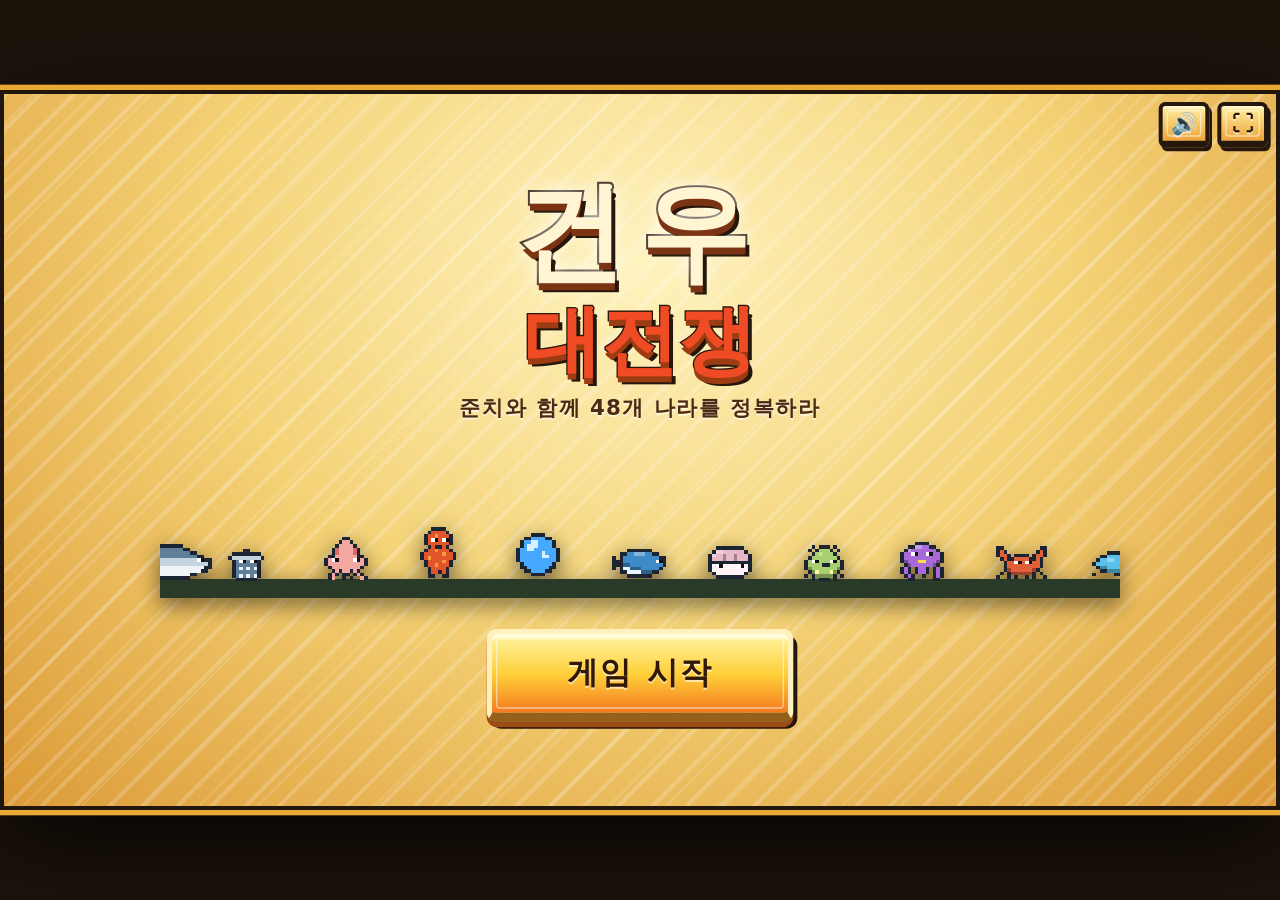
==== commit b71f5cf9: "Add files via upload" ====
--- a/index (1).html
+++ b/index (1).html
@@ -51,8 +51,6 @@
 /* 로그인 */
 #login{align-items:center}
 #login .box{width:640px;display:flex;flex-direction:column;gap:10px}
-#worldChoices button,#chapterChoices button{max-width:650px;margin:0 auto;border:4px solid #2b1a0d;border-bottom-width:7px;font-size:1.25rem;min-height:62px}
-#worldChoices button:disabled,#chapterChoices button:disabled{opacity:.6}
 /* 전투 화면: 위 = 전장(960x360), 아래 = 냥코 스타일 조작 패널(일꾼 / 유닛 5x2 / 대포) */
 #battle{padding:0;gap:0;background:#000}
 #bwrap{position:relative;height:360px;flex:none;background:#000}
@@ -351,13 +349,46 @@
 button:focus-visible{outline:3px dashed #b63c1d;outline-offset:2px}
 @media (max-width:700px){#grid{gap:6px}#grid button{font-size:.74rem;padding:5px 2px}#ctrl{grid-template-columns:125px 1fr 125px}#slots{gap:3px}}
 
+/* 전투 속도 조절: 돈 표시 바로 아래 */
+#battleMoneyTools{display:flex;flex-direction:column;align-items:flex-end;gap:5px;position:relative;z-index:2}
+#speedToggle{font-size:13px;line-height:1.1;padding:6px 10px;min-width:116px;border:3px solid #25170c;border-bottom-width:5px;border-radius:6px;background:linear-gradient(#e6e1d8,#b8afa3);color:#372b1b;font-weight:900;cursor:pointer;white-space:nowrap}
+#speedToggle.on{background:linear-gradient(#fff6a5,#ffce38 52%,#f47a20);color:#2a1507}
+/* ===== 월드 선택 / 챕터 탭 / 보물 세트 ===== */
+.wgrid{flex:1;display:grid;grid-template-columns:repeat(5,1fr);gap:10px;align-content:center;padding:6px 2px}
+.wcard{height:285px;display:flex;flex-direction:column;align-items:center;justify-content:center;gap:10px;padding:10px;font-size:1.2rem;line-height:1.3;white-space:normal;text-align:center}
+.wcard .wi{font-size:3rem;line-height:1}
+.wcard small{font-weight:800;font-size:.78rem;opacity:.85;line-height:1.35}
+.wcard.wip{filter:grayscale(.85) brightness(.88)}
+.chtab{display:flex;gap:7px}.chtab button{flex:1;padding:7px 4px;font-size:.92rem;border-radius:5px;background:linear-gradient(#e4d8b8,#b7a985);color:#4a3a22}
+.chtab button.on{background:linear-gradient(#fff6a5,#ffce38 52%,#f47a20);color:#2a1507}
+.tit{display:inline-block;margin:3px 4px 0 0;padding:3px 9px;border:2px solid #25170c;border-radius:5px;background:#e4d8b8;color:#8a7a5c;font-size:.82rem;font-weight:800}
+.tit.on{background:linear-gradient(#fff3a5,#f8c34b);color:#2a180a}
+.tre-badge{position:absolute;right:-5px;top:-6px;z-index:2;background:#ffd84a;color:#402300;border:2px solid #24170d;border-radius:50%;font-size:13px;line-height:20px;width:23px;height:23px;box-shadow:1px 2px 0 #0005}
+.tag{display:inline-block;padding:1px 7px;border:2px solid #25170c;border-radius:4px;font-size:.72rem;font-weight:900;margin-right:3px;color:#25170c}
+
+/* 전투 중 유닛 아이콘 길게 누르기: 캐릭터 도감 패널 */
+#unitInfoLayer{position:absolute;inset:0;z-index:8;display:flex;align-items:center;justify-content:center;background:#050b15cf;padding:12px;box-sizing:border-box}
+#unitInfoLayer.hide{display:none}
+#unitInfoCard{width:min(710px,96%);max-height:96%;box-sizing:border-box;overflow-y:auto;display:flex;flex-direction:column;gap:8px;padding:12px 16px;border:3px solid #f2cc75;border-radius:12px;background:linear-gradient(145deg,#203b5d,#0b192d);color:#faf4e5;box-shadow:0 10px 30px #000d}
+#unitInfoHead{display:flex;align-items:center;gap:12px}
+#unitInfoPortrait{width:70px;min-width:70px;height:64px;display:flex;align-items:center;justify-content:center;border:2px solid #bdb2a0;border-radius:8px;background:#f4dfb6}
+#unitInfoPortrait canvas{max-width:65px;max-height:58px;image-rendering:pixelated}
+#unitInfoName{flex:1;min-width:0}#unitInfoName b{font-size:1.16rem;color:#ffe49a}
+#unitInfoClose{align-self:flex-start;padding:5px 12px;font-size:.85rem}
+#unitInfoBody{display:grid;grid-template-columns:1fr 1fr;gap:7px 12px;font-size:.85rem;line-height:1.45}
+#unitInfoBody section{background:#ffffff12;border:1px solid #ffffff30;padding:7px 9px;border-radius:7px}
+#unitInfoBody section b{color:#ffe39c;display:block;margin-bottom:3px}
+#unitInfoBody .wide{grid-column:1/-1}
+#unitInfoBody .tag{margin-bottom:2px}
+#unitInfoHint{font-size:.73rem;color:#c5cee0;text-align:center}
+#slots button{touch-action:none;-webkit-user-select:none;user-select:none;-webkit-touch-callout:none}
 </style>
 </head>
 <body>
 <div id="game">
 <section id="start" class="scr">
   <div class="t1">건우</div><div class="t2">대전쟁</div>
-  <p class="sub">세계편 3장을 정복하고 새로운 세계로!</p>
+  <p class="sub">준치와 함께 48개 나라를 정복하라</p>
   <canvas id="sc" width="800" height="120"></canvas>
   <button id="goStart">게임 시작</button>
 </section>
@@ -372,18 +403,14 @@
 </section>
 
 <section id="world" class="scr hide">
-  <div class="top"><button id="worldBack">처음으로</button><b>세계 선택</b><span></span></div>
-  <p><b>정복할 세계를 선택하세요.</b></p>
-  <div id="worldChoices" class="nav" style="flex-direction:column;flex:1;justify-content:center"></div>
+  <div class="top"><button id="wdBack">처음으로</button><b>월드 선택</b><span id="wdUser" style="font-size:.85rem"></span></div>
+  <div class="wgrid" id="wgrid"></div>
 </section>
-<section id="chapter" class="scr hide">
-  <div class="top"><button id="chapterBack">뒤로</button><b>세계편 선택</b><span></span></div>
-  <p>세계편의 장을 선택하세요. 이전 장을 모두 클리어하면 다음 장이 열립니다.</p>
-  <div id="chapterChoices" class="nav" style="flex-direction:column;flex:1;justify-content:center"></div>
-</section>
+
 <section id="select" class="scr hide">
-  <div class="top"><button id="backStart">세계 선택</button><b id="stageHeading">스테이지 선택</b><span id="cur" style="font-size:.85rem"></span></div>
+  <div class="top"><button id="backStart">월드 선택</button><b>스테이지 선택</b><span id="cur" style="font-size:.85rem"></span></div>
   <div class="nav"><button id="goUp">캐릭터</button><button id="goForm">편성</button><button id="goGa">뽑기</button><button id="goQ">퀘스트</button><button id="goTr">보물</button><button id="goOut">계정</button></div>
+  <div class="chtab" id="chtab"></div>
   <div id="grid"></div>
 </section>
 
@@ -402,8 +429,11 @@
 
 <section id="battle" class="scr hide">
   <div id="bwrap"><canvas id="c" width="800" height="300"></canvas>
-    <div id="hud"><button id="pause">Ⅱ</button><b id="stageTitle"></b><span id="money"></span></div>
+    <div id="hud"><button id="pause">Ⅱ</button><b id="stageTitle"></b><div id="battleMoneyTools"><span id="money"></span><button id="speedToggle" type="button" aria-pressed="false">스피드업 OFF · 1배속</button></div></div>
     <div id="pmenu" class="hide"><div class="pbox"><h2>일시정지</h2><button id="resume">게임 계속하기</button><button id="exit">게임 나가기</button></div></div>
+    <div id="unitInfoLayer" class="hide" role="dialog" aria-modal="true" aria-label="캐릭터 정보">
+      <div id="unitInfoCard"><div id="unitInfoHead"><div id="unitInfoPortrait"></div><div id="unitInfoName"></div><button id="unitInfoClose" type="button">닫기 ✕</button></div><div id="unitInfoBody"></div><div id="unitInfoHint">캐릭터 정보를 확인한 뒤 닫기를 눌러 전투를 계속하세요.</div></div>
+    </div>
   </div>
   <div id="ctrl"><button id="wk"></button><div id="slots"></div><button id="cn"></button></div>
 </section>
@@ -413,7 +443,7 @@
 <div id="rot">📱 기기를 가로로 돌려주세요 (가로 화면 전용 게임이에요)</div>
 <script>
 const $=id=>document.getElementById(id);
-const show=n=>['start','login','world','chapter','select','tre','up','form','gacha','quest','battle'].forEach(s=>$(s).classList.toggle('hide',s!==n));
+const show=n=>['start','login','world','select','tre','up','form','gacha','quest','battle'].forEach(s=>$(s).classList.toggle('hide',s!==n));
 const W=800,GY=250;
 // 960x540 고정 화면을 창 크기에 맞춰 확대/축소
 const game=$('game');
@@ -425,6 +455,7 @@
   if(t==='ui')tone(660,0.07,'square',0.04);
   else if(t==='dep')tone(330,0.12,'square',0.05,0,660);
   else if(t==='hit')tone(140,0.06,'sawtooth',0.05,0,60);
+  else if(t==='boss'){tone(90,0.7,'sawtooth',0.09,0,35);tone(60,0.7,'square',0.06,0.05,30);}
   else if(t==='win')[523,659,784,1047].forEach((f,i)=>tone(f,0.18,'square',0.06,i*0.12));
   else if(t==='lose')[392,330,262,196].forEach((f,i)=>tone(f,0.22,'triangle',0.07,i*0.16));
   else if(t==='gacha'){const tb=r?2.8:1.8;tone(180,tb,'sawtooth',0.04,0,900);tone(360,tb,'triangle',0.03,0,1800);
@@ -432,7 +463,6 @@
   }catch(e){}}
 let lastHit=0;function sfxHit(){const n=performance.now();if(n-lastHit>90){lastHit=n;sfx('hit');}}
 function toast(t){const e=$('toast');e.textContent=t;e.classList.remove('hide');clearTimeout(toast.t);toast.t=setTimeout(()=>e.classList.add('hide'),3500);}
-function rotHint(){}
 const fsOn=()=>document.fullscreenElement||document.webkitFullscreenElement;
 $('fsb').onclick=()=>{const el=document.documentElement,rq=el.requestFullscreen||el.webkitRequestFullscreen;
   if(fsOn()){(document.exitFullscreen||document.webkitExitFullscreen).call(document);return;}
@@ -443,18 +473,11 @@
 $('snd').onclick=()=>{sndOn=!sndOn;try{localStorage.setItem('gw_snd',sndOn?'1':'0');}catch(e){}$('snd').textContent=sndOn?'🔊':'🔇';if(sndOn)sfx('ui');};
 document.addEventListener('pointerdown',e=>{const b=e.target.closest&&e.target.closest('button');if(b&&!b.disabled&&!b.closest('#slots')&&b.id!=='snd')sfx('ui');});
 
-const PAL={K:'#1b2430',B:'#5f7f99',S:'#c5d3de',L:'#eef3f7',E:'#ffffff',P:'#101010',C:'#888',A:'#ccc'};
-const FISH=["......KKKKKKKK","....KKBBBBBBBBKK","K..KBBBBBBBBBBBBKK","KK.KBBBBBBBBBBBBBBKK","KKKKSSSSSSSSSSSSSSEPKK","KKKKSSSSSSSSSSSSSSSSSK",".KKKLLLLLLLLLLLLLLLLKK","..K.KLLLLLLLLLLLLLLKK","....KKLLLLLLLLLLKK","......KKKKKKKKKK"];
-// 건우통: 휴지통 모양 (뚜껑 + 통 + 눈)
-const CAN=["....KK....",".KKKKKKKK.","KSSSSSSSSK",".KBEPBEPK.",".KBBBBBBK.",".KBLBLBLK.",".KBBBBBBK.",".KBLBLBLK.","..KKKKKK.."];
-// 적 모양 템플릿: r 동글이 / e 귀달린 / h 뿔달린 / t 키다리 / w 덩치 / l 길쭉이
-const TPL={
-r:["..KKKKKK..",".KCCCCCCK.","KCEPCCEPCK","KCCCCCCCCK","KCAAAAAACK",".KCCCCCCK.","..K.KK.K.."],
-e:["KK......KK","KAK....KAK",".KKKKKKKK.","KCCCCCCCCK","KCEPCCEPCK","KCCCAACCCK",".KCCCCCCK.","..K.KK.K.."],
-h:["A........A","KA......AK",".KKKKKKKK.","KCCCCCCCCK","KCEPCCEPCK","KCCCCCCCCK",".KCCAACCK.","..K.KK.K.."],
-t:["..KKKK..",".KCCCCK.",".KEPEPK.",".KCCCCK.","..KKKK..",".KAAAAK.","KCAAAACK","KCAAAACK",".KAAAAK.",".KK..KK.",".KK..KK."],
-w:["..KKKKKKKKKK..",".KCCCCCCCCCCK.","KCCEPCCCCEPCCK","KCCCCCCCCCCCCK","KCCAAAAAAAACCK","KCCCCCCCCCCCCK",".KCCCCCCCCCCK.","..KK.KKKK.KK.."],
-l:["KK..............","KCKKKKKKKKKKKK..","KCCCCCCCCCCCCCKK",".KCCCCCCCCCCEPCK",".KAAAAAAAAAAACK.","..KKKKKKKKKKKK.."]};
+// ════════ 팔레트 / 스프라이트 ════════
+const PAL={K:'#1b2430',B:'#5f7f99',S:'#c5d3de',L:'#eef3f7',E:'#ffffff',P:'#101010',C:'#888',A:'#ccc',D:'#555',H:'#ddd',W:'#ffffff',Y:'#ffd84a',R:'#e0402a',O:'#ff9a3c',M:'#aab6c4',N:'#5a6573'};
+function shade(hex,p){const n=parseInt(hex.slice(1),16),r=n>>16,g1=(n>>8)&255,b=n&255,f=c=>Math.max(0,Math.min(255,Math.round(p<0?c*(1+p):c+(255-c)*p)));return '#'+((1<<24)+(f(r)<<16)+(f(g1)<<8)+f(b)).toString(16).slice(1);}
+function cp(col,acc){return {C:col,A:acc||'#ccc',D:shade(col,-0.3),H:shade(col,0.35)};}
+const pl=v=>v.pal||(v.col?cp(v.col,v.acc):null);
 function spr(grid,x,y,s,flip,col,c2){c2=c2||g;
   const w=Math.max(...grid.map(r=>r.length)),pal=Object.assign({},PAL,col||{});
   grid.forEach((row,j)=>{for(let i=0;i<row.length;i++){const ch=row[i];if(ch==='.')continue;
@@ -462,123 +485,176 @@
 }
 const g=$('c').getContext('2d');g.imageSmoothingEnabled=false;
 
+// 진화(폼 체인지) 장식: 왕관·뿔·날개·불꽃·갑옷·망토·가시·후광·방패를 얹어서 겉모습을 크게 바꿔요
+function deco(g0,kinds){
+  const w=Math.max(...g0.map(r=>r.length)),TP=5,LP=4,RP=3,H=g0.length+TP,Wd=w+LP+RP,a=[];
+  for(let y=0;y<H;y++)a.push(Array(Wd).fill('.'));
+  g0.forEach((r,y)=>{for(let x=0;x<r.length;x++)a[y+TP][x+LP]=r[x];});
+  const set=(x,y,c)=>{if(y>=0&&y<H&&x>=0&&x<Wd&&a[y][x]==='.')a[y][x]=c;};
+  const top=a.findIndex(r=>r.some(c=>c!=='.')),row=a[top];
+  let x1=row.findIndex(c=>c!=='.'),x2=Wd-1-[...row].reverse().findIndex(c=>c!=='.');
+  const tc=(x1+x2)>>1,mid=top+((H-top)>>1);
+  let minX=Wd,maxX=0;a.forEach(r=>{const f=r.findIndex(c=>c!=='.');if(f>=0&&f<minX)minX=f;const l=Wd-1-[...r].reverse().findIndex(c=>c!=='.');if(l>maxX)maxX=l;});
+  kinds.forEach(k=>{
+    if(k==='crown'){for(let i=-2;i<=2;i++)set(tc+i,top-1,'Y');[-2,0,2].forEach(i=>set(tc+i,top-2,'Y'));set(tc,top-1,'R');}
+    else if(k==='horns'){set(x1,top-1,'W');set(x1-1,top-2,'W');set(x1-1,top-3,'W');set(x2,top-1,'W');set(x2+1,top-2,'W');set(x2+1,top-3,'W');}
+    else if(k==='flame'){for(let x=x1;x<=x2;x++){const hh=2+((x*7)%3);for(let j=1;j<=hh;j++)set(x,top-j,j===hh?'Y':'O');}}
+    else if(k==='wings'){for(let j=0;j<6;j++)for(let i=0;i<3;i++)set(minX+2-j+i,mid-2-j,i===0?'K':'W');for(let j=0;j<4;j++)for(let i=0;i<3;i++)set(minX+4-j+i,mid-1-j,'W');}
+    else if(k==='armor'){for(let y=mid-1;y<H-1;y++)for(let x=0;x<Wd;x++){const c=a[y][x],m={C:'M',B:'M',S:'W',L:'W',D:'N',H:'W'}[c];if(m)a[y][x]=m;}set(x1,top+1,'N');set(x2,top+1,'N');}
+    else if(k==='cape'){for(let y=mid;y<H-1;y++)set(minX-1,y,'R');for(let y=mid+1;y<H-1;y++)set(minX-2,y,'R');set(minX-3,H-3,'R');}
+    else if(k==='spikes'){for(let x=x1;x<=x2;x+=2)set(x,top-1,'M');}
+    else if(k==='ring'){for(let i=-3;i<=3;i++)set(tc+i,top-3,i===-3||i===3?'.':'Y');set(tc-3,top-2,'Y');set(tc+3,top-2,'Y');}
+  });
+  return a.map(r=>r.join('').replace(/\.+$/,''));
+}
+
+// ── 아군 스프라이트 (오른쪽을 보고 있고, 전투에서는 좌우 반전돼요)
+const FISH=["......KKKKKKKK","....KKBBBBBBBBKK","K..KBBBBBBBBBBBBKK","KK.KBBBBBBBBBBBBBBKK","KKKKSSSSSSSSSSSSSSEPKK","KKKKSSSSSSSSSSSSSSSSSK",".KKKLLLLLLLLLLLLLLLLKK","..K.KLLLLLLLLLLLLLLKK","....KKLLLLLLLLLLKK","......KKKKKKKKKK"];
+const CAN=["....KK....",".KKKKKKKK.","KSSSSSSSSK",".KBEPBEPK.",".KBBBBBBK.",".KBLBLBLK.",".KBBBBBBK.",".KBLBLBLK.","..KKKKKK.."];
 const SQUID=[".....KK.....","....KCCK....","...KCCCCK...","..KACCCCAK..","..KACCCCAK..",".KKCCCCCCKK.","KCEPCCCCEPCK","KCCCCCCCCCCK",".KCCCCCCCCK.","..KCKCCKCK..",".KCK.KK.KCK.",".KC..K.K..CK"];
-// 아군 (kb=히트백 횟수: 체력을 kb등분해서 그만큼 맞으면 밀려나고 마지막엔 죽음)
-// 준치: 단일 공격 / 건우통: 약한 고기방패 (3번째 맵) / 한치: 범위 공격 (8번째 맵)
+const KRAKEN=[".........KKKKKK.........",".......KKCCHHCCKK.......","......KCCCCCCCCCCK......",".K...KCCEPCCCCEPCCK...K.","KCK..KCCCCCCCCCCCCK..KCK","KCCK.KDCCCAAAACCCDK.KCCK",".KCCK.KDCCCCCCCCDK.KCCK.",".KCCKK.KKDDDDDDKK.KKCCK.","KCCK.KCK.KCCCCK.KCK.KCCK","KCK.KCCK.KCCCCK.KCCK.KCK","KCK.KCK..KCCCCK..KCK.KCK","KCCKKCCK.KCKKCK.KCCKKCCK",".KCCKCK..KCK.KCK..KCKCCK.","..KKCCK.KCCK.KCCK.KCCKK..","...KKK..KKK...KKK..KKK..."];
 const DORA=["...KKKK...","..KCCCCK..",".KCCACCCK.",".KCEPCEPK.",".KCCCCCCK.","..KCKKCK..",".KCCACCCK.","KCCCCCACCK","KCACCCCCCK",".KCCCCACK.",".KCCACCCK.","..KCCCCK..","..KCCKCK..","..KK..KK.."];
-const FISH2=["......K.K.K.K.K"].concat(FISH);
-const CAN2=["..K.KK.K.."].concat(CAN);
 const ORB=["....KKKK....","..KKCCCCKK..",".KCCAACCCCK.",".KCAAACCCCK.","KCCAACCCCCCK","KCCCCCCACCCK","KCCCCCCAACCK","KCCCCCCCCCCK",".KCCCCCCCCK.",".KKCCCCCCKK.","..KKCCCCKK..","....KKKK...."];
 const FROG=["..KKKK..KKKK..",".KEPEK..KEPEK.","KCCKKKKKKKKCCK","KCCCCCCCCCCCCK","KCCCCCCCCCCCCK","KCKKKKKKKKKKCK","KCAAAAAAAAAACK",".KAAAAAAAAAAK.","KKCK.KKKK.KCKK","KKK........KKK"];
-const FIGHTER=["....KKKK....","...KCCCCK...","...KCEPK....","....KAAK....","..KKKAAKKK..",".KCCKAAKCCK.","KCCCKKKKCCCK","...KAAAAK...","..KCK..KCK..","..KK....KK.."];
-const REDFOX=["....KKKK....","..KKCCCCKK..",".KCCCEEPCCK.","KCCCCCCCCCCK","KCAAAAAAAACK",".KCCKKKKCCK.","..KCK..KCK..","..KK....KK.."];
-const BLACKGUARD=["...KKKKKK...","..KCCCCCCK..",".KCCCEEPCCK.","KCCCCCCCCCCK","KCAKKAAKKACK",".KCCKKKKCCK.","..KCK..KCK..","..KK....KK.."];
-const ANGELBELL=["....KKKK....","..KKLLLLKK..",".KLLCEEP LLK.".replaceAll(" ",""),"KLLCCCCCCLLK","KLLCAAAACLLK",".KKKCCCCKKK.","..KCKKKKCK..","...KK..KK..."];
-const ALIENBOT=["....KKKK....","...KCCCCK...","..KCCEECCK..","KCCCAAAACCCK","KCCCCCCCCCCK",".KCKKCCKKCK.","..KK....KK.."];
-const ZOMBIE=["....KKKK....","...KCCCCK...","..KCCEEPCCK.","KCCCAAAACCCK","KCCCKKKKCCCK",".KCCK..KCCK..","..KK....KK.."];
-const METALCAT=["....KKKK....","...KSSSSK...","..KSSSSESSK.","KSSSSSSSSSSK","KSSSAAAA SSSK".replaceAll(" ",""),".KSSSKKSSSK.","..KK....KK.."];
-const RELICMONK=["....KKKK....","..KKCCCCKK..",".KCCCEEPCCK.","KCCCCCCCCCCK","KCAAAAAAAACK",".KCCCKKCCC K".replaceAll(" ",""),"..KCK..KCK..","..KK....KK.."];
-const AKUDEMON=["..KK....KK..",".KCCKKKKCCK.","KCCCEEPCCCKK","KCCCCCCCCCCK","KCAAAAAAAACK",".KCCKKKKCCK..","..KCK..KCK..","..KK....KK.."];
-const STARWHALE=[".....KKKK.....","...KKCCCCKK...","..KCCCEEPCCCK..","KCCCCCCCCCCCCK","KCCCAAAAAACCCK",".KCCCCCCCCCCK..","..KKK....KKK..."];
-const KRAKEN=[".....KKKK.....","....KCCCCK....","...KCCCECCK....","..KCCCCCCCCK...","..KCCAAAA CCK...".replaceAll(" ",""),".KCCCCCCCCCCK..","KKKCCCCCCCCKKK","..KCK..KCK..K..","KCK..K..K..KCK.","..K..K..K..K..K"];
-const FROG2=["..KKKKKKKKKK..",".KCCCCCCCCCCK.","KCCCEEEEPCCCCK","KCCCCCCCCCCCCK","KCAAAAAAAAAACK","KCCKKKKKKKKCCK",".KCK..KK..KCK..","..KK..KK..KK..."];
-const FIGHTER_EX=["....KKKK....","...KCCCCK...","..KCCCEPK....","...KAAAAK....","..KKKAAKKK...","KCCCKAAKCCCK.","..KCKKKKCK...","..KK....KK..."];
-TPL.f=FIGHTER;TPL.y=NYANDAM;TPL.v=BUNBUN;
-const NYANDAM=["....KKKKKK....","...KCCCCCCK...","..KCCCEEPCCK..","KCCCCCCCCCCCCK","KCCCAAAAAACCCK","..KCCKKKKCCK..","...KK....KK..."];
-const BUNBUN=["....KK..KK....","...KCCKKCCK...","..KCCCEEPCCK..","KCCCCCCCCCCCCK","KCCCAAAAAACCCK",".KCCKKKKKKCCK.","..KK......KK.."];
+const MACK=["....KKKKKKK....","..KKCCHHHCCKK..","K.KCCCCCCCCCCKK","KKKCCCCCCCCCEPK","KKKDDCCCCCCCCCK","K.KAADDDCCCCCK.","..KKAAAADDDKK..","....KKKKKKK...."];
+const CLAM=["..KKKKKKKK..",".KHHCCCCCCK.","KHCCDCCDCCCK","KCCCDCCDCCCK","KKKKKKKKKKKK","KAEPAAAAEPAK","KAAAAAAAAAAK",".KAAAAAAAAK.","..KKKKKKKK.."];
+const PUFF=["..K.KKK.K..",".K.KCCCK.K.","..KCHCCCK..",".KCCCCCCCK.","KCEPCCCEPCK","KCCCCKKCCCK","KDCCCCCCCDK",".KDACCCADK.","K.KDDDDDK.K","..K.KKK.K.."];
+const OCTO=["....KKKK....","..KKHHCCKK..",".KHCCCCCCCK.","KCCEPCCEPCCK","KCCCCCCCCCCK","KDCCCAACCCDK",".KDCCCCCCDK.","KCK.KCCK.KCK","KCK.KCCK.KCK",".KCK..K..KCK","..KK.....KK."];
+const CRAB=["KK..........KK","KCK........KCK","KCCK.KKKK.KCCK",".KCKKCCCCKKCK.","..KCCEPCEPCCK.","..KCCCCCCCCCK.","..KDCCCCCCDK..",".K.KDDDDDDK.K.","K..K.K..K.K..K"];
+const RAY=["................","....KKKKKKKK....","..KKCCCCCCCCKK..",".KCCHHCCCCCCCCK.","KCCCCCCCCCCEPCCK",".KDDCCCCCCCCDDK.","..KKDDDDDDDDKK..","K.....KKKK.....K"];
+const SHARK=[".........K......","........KCK.....","......KKKCKK....","..KKKKCCCCCCKK..","KKCCCCCHHCCCCCK.","KCCCCCCCCCCCEPCK","KKCCCCCCCCCCCCK.",".KKDDDDDDDDDDKK.","..KKAAAAAAAAKK..","....KKKKKKKK...."];
+const HORSE=["...KKK...","..KCCCKK.",".KCEPCCCK",".KCCCCKKK","..KCCK...",".KCCCCK..",".KCDDCCK.",".KCCCCK..","..KCCDK..","..KDCCK..","..KCCDK..",".KCDDK...",".KCCK....","..KKK...."];
+const TURTLE=["....KKKKKK......","..KKCCHHCCKK.KK.",".KCCDCCCCDCCKAAK","KCCDDCCCCDDCKEPK","KDDDDDDDDDDDKAAK",".KKAAAAAAAAKKKK.","..KAK.KAK.KAK...","..KKK.KKK.KKK..."];
+const EEL=[".KK...KKKK......","KCCK.KCCCCK..KK.",".KCCKCCHHCCKKCCK","..KCCCCCCCCCCEPK","...KKDDDCCCCCCK.",".....KKKDDDDKK..",".......KKKKK...."];
+const SHRIMP=["....KKKKK.....","..KKCCCCCKK...",".KCCHHCCCCKK.K","KCCCCCCCCCCKEP","KCDDCCCCCCCCKK","KDDKDDCCCCCK..",".KK.KDDDDDK...","...KAAK.KAAK..","..KAAK...KAAK."];
+const FIGHT=["...KAAAAK...","..KHHCCCCK..","..KCCEPCCK..","...KCCCCK...",".KKKCCCCKKK.","KAAAKCCKAAAK","KAAAKCDDKAAK",".KKKKCCCKKK.","....KCCCK...","...KDDKDDK..","...KDK.KDK..","..KKKK.KKKK."];
+
+// ════════ 속성 (냥코대전쟁 속성) ════════
+// 굉장함(×2)과 반감(×0.5)은 둘 중 하나만 적용돼요 (겹쳐서 곱하지 않아요)
+const TRAITS=['무속성','레드','부유','블랙','메탈','천사','에일리언','좀비','고대종','악마'];
+const STR={'레드':['블랙','좀비'],'부유':['레드','메탈'],'블랙':['천사','부유'],'메탈':['무속성','에일리언'],'천사':['악마','좀비'],'에일리언':['고대종','부유'],'좀비':['무속성','레드'],'고대종':['에일리언','메탈'],'악마':['천사','고대종'],'무속성':['악마','블랙']};
+const RES={'레드':['레드','블랙'],'부유':['부유','천사'],'블랙':['블랙','악마'],'메탈':['메탈','레드'],'천사':['천사','좀비'],'에일리언':['에일리언','레드'],'좀비':['좀비','블랙'],'고대종':['고대종','무속성'],'악마':['악마','에일리언'],'무속성':['무속성','레드']};
+const TCOL={'무속성':'#d8d8d8','레드':'#e8604a','부유':'#cf9bf5','블랙':'#4a4a52','메탈':'#a9b6c3','천사':'#ffe27a','에일리언':'#7be0e0','좀비':'#9fcb5a','고대종':'#d1a96a','악마':'#8a3a8a'};
+const tmul=(a,dt)=>{if(dt.some(t=>STR[a].includes(t)))return 2;if(dt.some(t=>RES[t].includes(a)))return 0.5;return 1;};
+
+// ════════ 아군 캐릭터 ════════
+// t: N 일반 / R 레어 / SR 슈퍼 레어 / UR 울트라 슈퍼 레어 / EX 스테이지 보상
+const trnOf=(hp,atk,spd,pool)=>({pool:pool||12,max:{hp,atk,spd}});
+const U=o=>Object.assign({s:4,kb:2,cool:8,cd:1,range:30,speed:34,hp:100,atk:10,cost:100,an:'slash',t:'R',trn:trnOf(8,8,6)},o);
 const MY=[
-{id:'junchi',name:'준치',grid:FISH,s:3,hp:60,atk:7,range:62,speed:42,cd:0.8,cost:50,cool:5,kb:3,f2:{name:'황금준치',grid:FISH2,pal:{B:'#c98a14',S:'#ffd84a',L:'#fff2a8'},aura:'#ffd84a',gold:1}},
-{id:'gtong',name:'건우통',grid:CAN,s:4,hp:200,atk:1,range:22,speed:28,cd:1.2,cost:100,cool:8,kb:1,f2:{name:'철갑건우통',grid:CAN2,pal:{S:'#ffd54a',B:'#3f4d5c',L:'#7f8fa0'},aura:'#ffd84a'},unlock:2},
-{id:'hanchi',name:'한치',grid:SQUID,s:4,hp:55,atk:22,range:95,speed:30,cd:1.5,cost:150,cool:10,kb:2,area:true,col:'#f2a8a0',acc:'#d96a6a',f2:{name:'심해 크라켄',grid:KRAKEN,s:5,col:'#a77be0',acc:'#ff8ad0',aura:'#d9b3ff',kraken:true},unlock:7,kraken:true},
-{id:'dorag',name:'도라지과자맨',grid:DORA,s:4,hp:220,atk:14,range:24,speed:34,cd:0.9,cost:300,cool:9,kb:2,fire:true,col:'#e0562a',acc:'#ff9a3c',f2:{name:'도라지불꽃맨',grid:FIGHTER,s:4,col:'#ff2d1a',acc:'#ffd23a',aura:'#ff8a3a'},unlock:13},
-{id:'energy',name:'에너지원',grid:ORB,s:4,hp:140,atk:6,range:28,speed:70,cd:0.45,cost:200,cool:12,kb:2,glow:true,float:true,col:'#46a8ff',acc:'#d5f0ff',aura:'#7fd0ff',f2:{name:'초에너지원',grid:STARWHALE,s:4,col:'#7a5cff',acc:'#e6dcff',aura:'#b9a6ff'},unlock:17},
-{id:'frog',name:'황소개구리',grid:FROG,s:5,hp:180,atk:120,range:280,minR:100,speed:22,cd:3.2,cost:750,cool:25,kb:5,area:true,leap:true,col:'#4caf3a',acc:'#d6f0a0',aura:'#9be07a',f2:{name:'황금 늪지대왕',grid:FROG2,s:6,col:'#2e8b2e',acc:'#ffe27a',aura:'#ffe27a'},rare:true,rarity:'울트라 슈퍼 레어',weight:5},
-{id:'redfox',name:'홍염 여우',grid:REDFOX,s:4,hp:150,atk:34,range:100,speed:38,cd:1.6,cost:420,cool:14,kb:3,area:true,col:'#d95c27',acc:'#ffd06a',rare:true,rarity:'레어',weight:12,f2:{name:'작열의 구미호',grid:REDFOX,s:5,col:'#ff4a20',acc:'#fff0a0',aura:'#ff8b35'}},
-{id:'blackguard',name:'칠흑 수호자',grid:BLACKGUARD,s:4,hp:380,atk:20,range:35,speed:24,cd:1.1,cost:500,cool:16,kb:2,col:'#4b4c68',acc:'#c6c9e8',rare:true,rarity:'레어',weight:12,f2:{name:'심연의 철벽',grid:BLACKGUARD,s:5,col:'#22243c',acc:'#a6b8ff',aura:'#6677ff'}},
-{id:'angelbell',name:'천공의 종',grid:ANGELBELL,s:4,hp:110,atk:70,range:190,speed:25,cd:2.2,cost:650,cool:19,kb:2,area:true,float:true,col:'#e7d8a3',acc:'#fff6ce',rare:true,rarity:'레어',weight:11,f2:{name:'성광의 종소리',grid:ANGELBELL,s:5,col:'#fff0ad',acc:'#ffffff',aura:'#fff1a8'}},
-{id:'alienbot',name:'성운 로봇',grid:ALIENBOT,s:4,hp:260,atk:42,range:145,speed:29,cd:1.8,cost:720,cool:20,kb:3,area:true,col:'#45b7ba',acc:'#b2ffff',rare:true,rarity:'레어',weight:11,f2:{name:'초신성 로봇',grid:ALIENBOT,s:5,col:'#3186dc',acc:'#d3f5ff',aura:'#8ee8ff'}},
-{id:'zombie',name:'망령 우체부',grid:ZOMBIE,s:4,hp:210,atk:52,range:80,speed:35,cd:1.4,cost:580,cool:18,kb:3,col:'#64815a',acc:'#c1e0a3',rare:true,rarity:'슈퍼 레어',weight:12,f2:{name:'저승길 배달왕',grid:ZOMBIE,s:5,col:'#384f42',acc:'#a5e7a2',aura:'#9be07a'}},
-{id:'metalcat',name:'메탈 고양이봇',grid:METALCAT,s:4,hp:520,atk:18,range:45,speed:20,cd:1.0,cost:800,cool:22,kb:1,col:'#9ba9b9',acc:'#ffffff',rare:true,rarity:'슈퍼 레어',weight:12,f2:{name:'크롬 메탈킹',grid:METALCAT,s:5,col:'#c5d5e8',acc:'#ffffff',aura:'#c5eaff'}},
-{id:'relicmonk',name:'고대 유물승',grid:RELICMONK,s:4,hp:190,atk:88,range:155,speed:24,cd:2.3,cost:900,cool:24,kb:2,area:true,col:'#ad985c',acc:'#fff0ad',rare:true,rarity:'슈퍼 레어',weight:12,f2:{name:'황금 유적의 현자',grid:RELICMONK,s:5,col:'#d4b35e',acc:'#fff2bf',aura:'#ffe39a'}},
-{id:'akudemon',name:'악마 계약자',grid:AKUDEMON,s:4,hp:300,atk:62,range:125,speed:30,cd:1.9,cost:950,cool:25,kb:2,area:true,col:'#7954a6',acc:'#e5b6ff',rare:true,rarity:'슈퍼 레어',weight:13,f2:{name:'심연의 계약왕',grid:AKUDEMON,s:5,col:'#4b2878',acc:'#ffb5f3',aura:'#b78bff'}},
-{id:'fighterEX',name:'투기장 파이터',grid:FIGHTER_EX,s:4,hp:90,atk:25,range:78,speed:27,cd:1.8,cost:430,cool:16,kb:2,area:true,col:'#b54c32',acc:'#ffe0a3',rarity:'EX',unlockBoss:true,f2:{name:'붉은 투혼 파이터',grid:FIGHTER_EX,s:5,col:'#e0472c',acc:'#fff0b5',aura:'#ff9d5c'}}
+U({id:'junchi',name:'준치',grid:FISH,s:3,hp:60,atk:7,range:62,speed:42,cd:.8,cost:50,cool:5,kb:3,t:'N',ty:['무속성'],trn:trnOf(8,8,8),desc:'썩어도 준치! 가시가 많은 은빛 물고기예요. 가장 기본이 되는 단일 공격 유닛.',
+  f2:{name:'황금준치',grid:deco(FISH,['crown','wings','spikes']),pal:{B:'#c98a14',S:'#ffd84a',L:'#fff2a8'},aura:'#ffd84a',gold:1}}),
+U({id:'gtong',name:'건우통',grid:CAN,hp:200,atk:1,range:22,speed:28,cd:1.2,cost:100,cool:8,kb:1,t:'N',ty:['메탈'],unlock:2,trn:trnOf(12,3,4,10),desc:'휴지통 모양의 든든한 고기방패. 공격은 약하지만 체력이 많아서 앞줄을 버텨줘요.',
+  f2:{name:'철갑건우통',grid:deco(CAN,['horns','armor','cape']),pal:{S:'#ffd54a',B:'#3f4d5c',L:'#7f8fa0'},aura:'#ffd84a'}}),
+U({id:'hanchi',name:'한치',grid:SQUID,hp:55,atk:22,range:95,speed:30,cd:1.5,cost:150,cool:10,kb:2,area:true,an:'tent',col:'#f2a8a0',acc:'#d96a6a',t:'N',ty:['블랙'],unlock:7,trn:trnOf(5,10,6,10),desc:'촉수를 쭉 뻗어 앞의 적들을 한꺼번에 때리는 범위 공격 유닛. 폼 체인지하면 바닥에서 문어발이 솟아오르는 크라켄이 돼요.',
+  f2:{name:'대왕한치',grid:KRAKEN,col:'#7a5cd6',acc:'#ff8ad0',aura:'#d9b3ff'}}),
+U({id:'dorag',name:'도라지과자맨',grid:DORA,hp:220,atk:14,range:24,speed:34,cd:.9,cost:300,cool:9,kb:2,an:'fire',col:'#e0562a',acc:'#ff9a3c',t:'N',ty:['레드'],unlock:13,trn:trnOf(8,10,6),desc:'도라지과자를 먹고 불꽃을 뿜는 근접 전사. 체력이 좋고 불꽃으로 앞의 적을 태워요.',
+  f2:{name:'도라지불꽃맨',grid:deco(DORA,['flame','armor']),col:'#ff2d1a',acc:'#ffd23a',aura:'#ff8a3a'}}),
+U({id:'energy',name:'에너지원',grid:ORB,hp:140,atk:6,range:28,speed:70,cd:.45,cost:200,cool:12,kb:2,an:'beam',glow:true,float:true,col:'#46a8ff',acc:'#d5f0ff',aura:'#7fd0ff',t:'N',ty:['에일리언'],unlock:17,trn:trnOf(4,6,12,10),desc:'공중에 떠서 에너지탄을 빠르게 연사하는 유닛. 이동이 빠르고 연타가 좋아요.',
+  f2:{name:'초에너지원',grid:deco(ORB,['ring','spikes']),col:'#7a5cff',acc:'#e6dcff',aura:'#b9a6ff'}}),
+// ── 레어
+U({id:'mack',name:'고등어검사',grid:MACK,s:4,hp:90,atk:11,range:40,speed:52,cd:.7,cost:90,cool:6,kb:3,col:'#3f8ac8',acc:'#e8f4ff',t:'R',ty:['부유'],desc:'칼 한 자루로 빠르게 베는 고등어 검사. 이동이 빠르고 싸게 뽑을 수 있어요.',
+  f2:{name:'고등어 사무라이',grid:deco(MACK,['horns','armor','cape']),col:'#2a5ab8',acc:'#ffe27a',aura:'#8fc0ff'}}),
+U({id:'clam',name:'조개방패',grid:CLAM,s:4,hp:380,atk:3,range:22,speed:24,cd:1.3,cost:140,cool:9,kb:1,col:'#e8b8c8',acc:'#fff2f6',t:'R',ty:['무속성'],trn:trnOf(12,3,4,10),desc:'단단한 껍데기로 앞을 막는 조개 방패병. 공격은 거의 못 하지만 아주 단단해요.',
+  f2:{name:'진주 요새조개',grid:deco(CLAM,['crown','armor']),col:'#d6a0e8',acc:'#ffffff',aura:'#f2d6ff'}}),
+U({id:'puffer',name:'복어폭탄',grid:PUFF,s:4,hp:70,atk:16,range:60,speed:30,cd:1.6,cost:170,cool:11,kb:2,area:true,an:'burst',col:'#a8d070',acc:'#fff6a0',t:'R',ty:['좀비'],desc:'적 앞에서 펑! 부풀어 올라 주변을 한꺼번에 터뜨리는 복어 폭탄병.',
+  f2:{name:'폭군 복어',grid:deco(PUFF,['spikes','flame']),col:'#f2a03a',acc:'#ff5a3a',aura:'#ffb36a'}}),
+U({id:'octo',name:'문어마법사',grid:OCTO,s:4,hp:80,atk:9,range:110,speed:26,cd:.9,cost:210,cool:12,kb:2,an:'beam',col:'#a86ad8',acc:'#ffd84a',t:'R',ty:['악마'],trn:trnOf(5,10,6),desc:'멀리서 먹물 마법탄을 쏘는 문어 마법사. 체력은 약하지만 사거리가 길어요.',
+  f2:{name:'대마법 문어',grid:deco(OCTO,['crown','wings']),col:'#5a3ab8',acc:'#ffe27a',aura:'#c8a6ff'}}),
+U({id:'crab',name:'집게병',grid:CRAB,s:4,hp:260,atk:12,range:30,speed:32,cd:1,cost:190,cool:10,kb:2,area:true,an:'claw',col:'#e0603a',acc:'#ffd0a0',t:'R',ty:['메탈'],desc:'큰 집게로 앞의 적들을 쓸어버리는 게 집게병. 체력이 좋고 범위 공격을 해요.',
+  f2:{name:'철갑 왕게',grid:deco(CRAB,['armor','horns']),col:'#c02a1a',acc:'#ffd84a',aura:'#ff9a6a'}}),
+U({id:'ray',name:'가오리글라이더',grid:RAY,s:4,hp:110,atk:8,range:36,speed:74,cd:.5,cost:160,cool:9,kb:2,float:true,col:'#5ac0e8',acc:'#f2fbff',t:'R',ty:['부유'],trn:trnOf(6,6,12),desc:'하늘을 헤엄치듯 날아다니는 가오리 글라이더. 아주 빠르고 연타가 좋아요.',
+  f2:{name:'천공 가오리',grid:deco(RAY,['wings','ring']),col:'#3a78e8',acc:'#ffffff',aura:'#a6d0ff'}}),
+// ── 슈퍼 레어
+U({id:'shark',name:'상어기사',grid:SHARK,s:4,hp:420,atk:34,range:38,speed:40,cd:.9,cost:420,cool:16,kb:3,col:'#5a7aa8',acc:'#f0f6ff',t:'SR',ty:['블랙'],desc:'날카로운 이빨로 한 방이 강한 상어 기사. 체력과 공격력이 모두 높아요.',
+  f2:{name:'상어 제독',grid:deco(SHARK,['crown','armor','cape']),col:'#2a4a8a',acc:'#ffe27a',aura:'#8fb0ff'}}),
+U({id:'seahorse',name:'해마포수',grid:HORSE,s:4,hp:120,atk:40,range:150,speed:22,cd:1.4,cost:450,cool:18,kb:2,an:'beam',col:'#e8c050',acc:'#fff6c0',t:'SR',ty:['천사'],trn:trnOf(5,12,4),desc:'멀리서 저격하는 해마 포수. 사거리가 매우 길고 한 방이 강해요.',
+  f2:{name:'성기사 해마',grid:deco(HORSE,['ring','wings']),col:'#ffe27a',acc:'#ffffff',aura:'#fff2b0'}}),
+U({id:'turtle',name:'거북수호신',grid:TURTLE,s:4,hp:1100,atk:14,range:28,speed:18,cd:1.4,cost:520,cool:22,kb:2,col:'#4a9a6a',acc:'#d6c28a',t:'SR',ty:['메탈'],trn:trnOf(12,4,3,14),desc:'아주 단단한 거북 수호신. 느리지만 전선을 오래 지켜줘요.',
+  f2:{name:'고대 현무',grid:deco(TURTLE,['spikes','armor','horns']),col:'#2a7a4a',acc:'#ffd84a',aura:'#8fe0b0'}}),
+U({id:'eel',name:'전기뱀장어',grid:EEL,s:4,hp:150,atk:26,range:120,speed:30,cd:1.8,cost:480,cool:17,kb:2,area:true,an:'beam',col:'#4a8ae8',acc:'#ffe24a',t:'SR',ty:['에일리언'],desc:'전기 줄기를 뿜어 앞의 적들을 한꺼번에 감전시키는 전기뱀장어 마법사.',
+  f2:{name:'뇌룡장어',grid:deco(EEL,['horns','flame']),col:'#2a4ad8',acc:'#fff04a',aura:'#8fb0ff'}}),
+U({id:'shrimp',name:'불꽃새우',grid:SHRIMP,s:4,hp:260,atk:22,range:70,speed:32,cd:1.2,cost:560,cool:20,kb:2,area:true,an:'fire',col:'#ff7a3a',acc:'#ffe08a',t:'SR',ty:['레드'],desc:'불꽃을 뿜어 넓은 범위를 태워버리는 새우 마법사. 공격력이 강해요.',
+  f2:{name:'불사조 새우',grid:deco(SHRIMP,['wings','flame']),col:'#ff4a1a',acc:'#ffe24a',aura:'#ffb36a'}}),
+// ── 울트라 슈퍼 레어 (레어 뽑기 5%)
+U({id:'frog',name:'황소개구리',grid:FROG,s:5,hp:180,atk:120,range:280,minR:100,speed:22,cd:3.2,cost:750,cool:25,kb:5,area:true,leap:true,an:'leap',slowS:true,col:'#4caf3a',acc:'#d6f0a0',aura:'#9be07a',t:'UR',ty:['고대종'],trn:trnOf(8,12,3,14),desc:'크게 점프해서 멀리 있는 적을 내리찍는 범위 공격. 추가 데미지를 줄 수 있는 속성의 적을 맞히면 3초 동안 느리게 만들어요.',
+  f2:{name:'황소두꺼비',cost:2500,grid:deco(FROG,['crown','wings','spikes']),col:'#2e8b2e',acc:'#ffe27a',aura:'#ffe27a'}}),
+// ── EX (1장 보스를 쓰러뜨리면 획득)
+U({id:'fist',name:'격투가 강철',grid:FIGHT,s:4,hp:700,atk:30,range:44,speed:40,cd:.7,cost:350,cool:14,kb:3,area:true,an:'burst',col:'#d89a68',acc:'#e0402a',t:'EX',ty:['무속성'],trn:trnOf(8,10,6),desc:'1장 보스 격투왕 강철을 쓰러뜨리고 얻은 EX 캐릭터. 빠른 주먹으로 주변을 한꺼번에 때려요. (보스보다는 약해요)',
+  f2:{name:'격투왕 강철',grid:deco(FIGHT,['armor','flame']),col:'#c07a4a',acc:'#ff4a2a',aura:'#ff9a5a'}})
 ];
-
-// ── 공격력 전체 상향 (전투가 너무 길어서 아군·적 모두 ×2.5)
-const ATKM=2.5;
+const ATKM=2.5; // 공격력 전체 상향 (전투가 너무 길어서 아군·적 모두 ×2.5)
 MY.forEach(u=>{u.atk*=ATKM;});
-// ── 속성: 공격 속성(첫 번째)이 상대 속성에 강하면 ×2, 약하면 ×0.5 (듀얼 타입은 곱셈)
-const TRAITS=['흰 적','빨간 적','떠있는 적','검은 적','천사','에이리언','좀비','고대종','악마','메탈'];
-const TCOL={'흰 적':'#e9e3d4','빨간 적':'#e65a45','떠있는 적':'#9a8df0','검은 적':'#56515d','천사':'#f4d77b','에이리언':'#48b6d9','좀비':'#6b8b58','고대종':'#b68a56','악마':'#8b4fc4','메탈':'#aebdca'};
-const TRAIT_COUNTER={
- '흰 적':['검은 적'],'빨간 적':['떠있는 적'],'떠있는 적':['천사'],'검은 적':['천사'],
- '천사':['악마'],'에이리언':['고대종'],'좀비':['천사'],'고대종':['좀비'],
- '악마':['메탈'],'메탈':['빨간 적']
-};
-const TRAIT_RESIST={
- '흰 적':['빨간 적'],'빨간 적':['흰 적'],'떠있는 적':['검은 적'],'검은 적':['떠있는 적'],
- '천사':['흰 적'],'에이리언':['떠있는 적'],'좀비':['검은 적'],'고대종':['에이리언'],
- '악마':['천사'],'메탈':['고대종']
-};
-const TYC=Object.fromEntries(TRAITS.map(t=>[t,[TRAIT_COUNTER[t]||[],TRAIT_RESIST[t]||[]]]));
-const tmul=(a,dt)=>{const strong=(TRAIT_COUNTER[a]||[]).some(t=>dt.includes(t));if(strong)return 1.5;const resist=(TRAIT_RESIST[a]||[]).some(t=>dt.includes(t));return resist?0.5:1;};
-const MYTY={junchi:['빨간 적'],gtong:['메탈'],hanchi:['떠있는 적'],dorag:['빨간 적'],energy:['에이리언'],frog:['빨간 적','떠있는 적'],redfox:['빨간 적'],blackguard:['검은 적'],angelbell:['천사'],alienbot:['에이리언'],zombie:['좀비'],metalcat:['메탈'],relicmonk:['고대종'],akudemon:['악마'],fighterEX:['흰 적']};
-const MYANTI={
- junchi:['검은 적'],gtong:['빨간 적'],hanchi:['떠있는 적','에이리언'],dorag:['천사','고대종'],
- energy:['에이리언','악마'],frog:['빨간 적','떠있는 적'],redfox:['떠있는 적'],blackguard:['천사'],
- angelbell:['악마'],alienbot:['고대종'],zombie:['천사'],metalcat:['악마'],relicmonk:['좀비'],akudemon:['메탈'],fighterEX:['검은 적']
-};
-const MYRES={
- junchi:['빨간 적'],gtong:['메탈'],hanchi:['떠있는 적'],dorag:['빨간 적'],
- energy:['에이리언'],frog:['떠있는 적'],redfox:['빨간 적'],blackguard:['검은 적'],
- angelbell:['천사'],alienbot:['에이리언'],zombie:['좀비'],metalcat:['메탈'],relicmonk:['고대종'],akudemon:['악마'],fighterEX:['흰 적']
-};
-const MYD={
- junchi:'가시가 많은 은빛 물고기. 빨간 적에게 강한 기본 단일 공격 유닛.',
- gtong:'체력 200의 기본 고기방패. 메탈 특성의 적에게 버텨요.',
- hanchi:'촉수를 바닥에서 뻗어 넓은 범위를 공격하는 해양 유닛.',
- dorag:'도라지과자를 먹고 불꽃을 뿜는 근접 전사. 천사와 고대종에게 강해요.',
- energy:'공중에 떠서 에너지탄을 빠르게 발사하는 유닛.',
- frog:'멀리 점프해 내리찍는 범위 공격 유닛. 황소개구리는 레어 뽑기에서 5% 확률.',
- redfox:'불꽃 꼬리를 휘둘러 떠있는 적을 공격하는 레어 유닛.',
- blackguard:'단단한 갑옷으로 전선을 지키는 레어 방어 유닛.',
- angelbell:'하늘에서 빛의 파동을 퍼뜨리는 장거리 레어 유닛.',
- alienbot:'에너지포로 고대종을 견제하는 레어 범위 공격 유닛.',
- zombie:'빠르게 접근해 천사 특성에게 강한 근접 유닛.',
- metalcat:'높은 체력으로 전선을 버티는 슈퍼 레어 유닛.',
- relicmonk:'고대 유물의 힘으로 좀비를 공격하는 슈퍼 레어 유닛.',
- akudemon:'악마의 파동으로 메탈 적을 견제하는 슈퍼 레어 유닛.',
- fighterEX:'세계편 1장 보스를 이기면 얻는 EX 유닛. 보스보다 약하지만 범위 공격으로 전선을 도와요.'
-};
-const TRN={
- junchi:{pool:12,max:{hp:8,atk:8,spd:8}},gtong:{pool:10,max:{hp:12,atk:3,spd:4}},hanchi:{pool:10,max:{hp:5,atk:10,spd:6}},
- dorag:{pool:12,max:{hp:8,atk:10,spd:6}},energy:{pool:10,max:{hp:4,atk:6,spd:12}},frog:{pool:14,max:{hp:8,atk:12,spd:3}},
- redfox:{pool:10,max:{hp:6,atk:8,spd:6}},blackguard:{pool:12,max:{hp:12,atk:5,spd:3}},angelbell:{pool:10,max:{hp:4,atk:9,spd:5}},
- alienbot:{pool:10,max:{hp:7,atk:8,spd:4}},zombie:{pool:10,max:{hp:7,atk:8,spd:6}},metalcat:{pool:12,max:{hp:12,atk:4,spd:3}},
- relicmonk:{pool:10,max:{hp:6,atk:9,spd:4}},akudemon:{pool:10,max:{hp:8,atk:8,spd:4}},fighterEX:{pool:8,max:{hp:5,atk:5,spd:4}}
-};
-MY.forEach(u=>{u.ty=MYTY[u.id]||['흰 적'];u.anti=MYANTI[u.id]||[];u.resist=MYRES[u.id]||[];u.desc=MYD[u.id]||'';u.trn=TRN[u.id]||{pool:8,max:{hp:4,atk:4,spd:4}};});
-MY.find(u=>u.id==='frog').slowS=true;
-const avail=u=>u.unlockBoss?!!own[u.id]:(u.rare?!!own[u.id]:(u.unlock==null||isCleared(u.unlock,1)||own[u.id]));
-
-// 적: [이름, 체력, 공격, 속도, 사거리, 몸색, 크기, 모양, 포인트색] (수치는 임시값)
+const TIERN={N:'일반',R:'레어',SR:'슈퍼 레어',UR:'울트라 슈퍼 레어',EX:'EX'};
+const TIERC={N:'#d8e8ff',R:'#a8f0b8',SR:'#ffe27a',UR:'#ff9ae0',EX:'#ff9a6a'};
+const TM={N:1,R:1.5,SR:2,UR:3,EX:1.5};
+const DXP={N:600,R:1500,SR:3000,UR:6000,EX:2000};
+const CHM=[1,1.5,4],CHC=[1,1.5,2],ENM=1.25; // 냥코 원작 배율: 1장 100% · 2장 150% · 3장 400% (유닛 가격 ×1 / ×1.5 / ×2)
+
+// ════════ 보물: 고유 이름 48개 = 4개씩 12세트 ════════
+const TR_ITEMS={
+'무속성':['무늬없는 방패','심심한 투구','하얀 장갑','평범한 부적'],'레드':['붉은 고추 방패','불꽃 망토','홍옥 팔찌','석양 투구'],
+'부유':['구름 신발','풍선 갑옷','바람개비 목걸이','깃털 방패'],'블랙':['먹물 망토','그림자 부적','흑요석 방패','검은 고양이 인형'],
+'메탈':['철판 도시락','은빛 볼트','강철 정강이','티타늄 단추'],'천사':['후광 머리띠','날개 깃털','성스러운 종','은빛 하프'],
+'에일리언':['우주 칩','외계 젤리','별가루 병','안테나 모자'],'좀비':['마늘 목걸이','해독 약병','십자 말뚝','묘지 랜턴'],
+'고대종':['화석 방패','호박 구슬','토기 조각','상형문자 석판'],'악마':['성수 한 방울','봉인 부적','은 십자가','악몽 퇴치 베개']};
+const TSETS=[
+{id:'wal',name:'건우 금고 세트',eff:'최대 돈 +50%',items:['녹슨 동전 주머니','건우 저금통','황금 지갑','무한 금고 열쇠']},
+{id:'rate',name:'일꾼 건우 세트',eff:'돈 수입 속도 +30%',items:['건우 작업 장갑','에너지 음료','초시계','황금 곡괭이']}
+].concat(TRAITS.map(t=>({id:'tr_'+t,trait:t,name:t+' 수호 세트',eff:t+' 적의 모든 공격 피해 감소 · 그 속성 적에게 주는 피해 증가 (3개 장 12개 완성 시 받는 피해 −50% / 주는 피해 +50%)',items:TR_ITEMS[t]})));
+const ALLT=TSETS.flatMap(s=>s.items);
+const TREASURE_PER_CHAPTER=ALLT.length;
+const treasureKey=(chapter,item)=>chapter+':'+item;
+const hasTreasure=(chapter,item)=>!!trc[treasureKey(chapter,item)];
+const treasureCount=(chapter,items)=>items.filter(item=>hasTreasure(chapter,item)).length;
+const setDone=(chapter,set)=>treasureCount(chapter,set.items)===set.items.length;
+const treasureStage=(item)=>ALLT.indexOf(item)%48;
+const stageTreasure=(chapter,stage)=>ALLT.filter(item=>treasureStage(item)===stage);
+const totalTreasure=()=>[0,1,2].reduce((n,c)=>n+ALLT.filter(t=>hasTreasure(c,t)).length,0);
+const economicProgress=(setIndex)=>[0,1,2].reduce((n,c)=>n+treasureCount(c,TSETS[setIndex].items),0)/12;
+// 해당 속성의 보물 12개 가운데 획득한 비율 (각 장 4개)
+const traitTreasureProgress=(trait)=>TR_ITEMS[trait]?[0,1,2].reduce((n,c)=>n+treasureCount(c,TR_ITEMS[trait]),0)/12:0;
+const traitProgressFor=(traits,progresses)=>Math.max(0,...(traits||[]).map(t=>progresses[t]||0));
+// 보물 완성 시 해당 속성 적으로부터 받는 모든 피해 50% 감소, 해당 속성 적에게 주는 피해 50% 증가.
+const treasureIncomingMult=(traits,progresses)=>1-0.5*traitProgressFor(traits,progresses);
+const treasureOutgoingMult=(traits,progresses)=>1+0.5*traitProgressFor(traits,progresses);
+const basicProgress=(key)=>Math.min(1,(basicLv[key]||1)/20);
+const walletCapacity=()=>Math.round(600+(6000-600)*(economicProgress(0)+basicProgress('wallet'))/2);
+const incomeMultiplier=()=>1+1.8*(economicProgress(1)+basicProgress('worker'))/2;
+const researchMultiplier=()=>1-0.65*basicProgress('research');
+const unitCooldown=u=>basicLv.research>=20&&['junchi','gtong'].includes(u.id)?1.75:u.cool*researchMultiplier();
+
+
+// ════════ 적 ════════
+// [이름, 체력, 공격, 속도, 사거리, 몸색, 크기, 모양, 포인트색]
 const EN={
-D:['Doge',110,8,28,24,'#e8e0c8',3,'e','#b08a4a'],S:['Snache',90,6,38,22,'#6aa84f',3,'l','#e6e29a'],T:['Those Guys',70,5,45,20,'#f0f0f0',3,'t','#555'],
-H:['Hippoe',600,30,14,30,'#8a8f98',4,'w','#e89bb0'],P:['Pigge',260,14,26,26,'#f4a6b8',4,'e','#d66a8a'],J:['Jackie Peng',230,12,24,24,'#3b6ea5',4,'t','#fff'],
-G:['Gory',450,22,22,26,'#5c4030',4,'w','#c9a27a'],B:['Baa Baa',300,10,20,24,'#f5f5f5',4,'r','#aaa'],R:['Croco',400,18,24,28,'#4d8f4a',3,'l','#d8d27a'],
-Z:['Sir Seal',500,20,20,26,'#aab7c4',4,'r','#fff'],L:["Le'boin",700,26,16,28,'#b5651d',5,'h','#f2d04a'],K:['Kang Roo',800,30,30,28,'#c97a3a',5,'e','#f0d0a0'],
-Q:['Squire Rel',900,25,28,26,'#9a6a3a',5,'e','#e8c89a'],M:['Mooth',2000,50,12,34,'#8e44ad',5,'w','#f0e0ff'],N:['One Horn',1500,40,14,32,'#d35400',6,'h','#fff'],
-X:['Teacher Bear',2500,60,12,34,'#6b4a2f',5,'w','#d9b38c'],U:['B.B.Bunny',700,22,26,26,'#f7c6d9',5,'e','#fff'],
-F:['투기장 파이터',4200,90,17,58,'#b54c32',8,'f','#ffe0a3'],
-Y:['악의 제왕 야옹마',7200,150,9,62,'#6f3548',10,'y','#ffbd85'],
-V:['맴매 선생',11500,190,12,68,'#a4c7d8',11,'v','#f4ffff']};
-
+D:['Doge',110,8,28,24,'#e8e0c8',3,'e','#b08a4a'],S:['Snache',90,6,38,22,'#6aa84f',3,'l','#e6e29a'],T:['Those Guys',70,5,45,20,'#f0f0f0',3,'t','#777'],
+H:['Hippoe',600,30,14,30,'#8a8f98',4,'w','#e89bb0'],P:['Pigge',260,14,26,26,'#f4a6b8',4,'e','#d66a8a'],J:['Jackie Peng',230,12,24,24,'#3b6ea5',4,'t','#ffffff'],
+G:['Gory',450,22,22,26,'#5c4030',4,'w','#c9a27a'],B:['Baa Baa',300,10,20,24,'#f5f5f5',4,'r','#aaaaaa'],R:['Croco',400,18,24,28,'#4d8f4a',3,'l','#d8d27a'],
+Z:['Sir Seal',500,20,20,26,'#aab7c4',4,'r','#ffffff'],L:["Le'boin",700,26,16,28,'#b5651d',5,'h','#f2d04a'],K:['Kang Roo',800,30,30,28,'#c97a3a',5,'e','#f0d0a0'],
+Q:['Squire Rel',900,25,28,26,'#9a6a3a',5,'e','#e8c89a'],M:['Mooth',2000,50,12,34,'#8e44ad',5,'p','#f0e0ff'],N:['One Horn',1500,40,14,32,'#d35400',6,'h','#ffffff'],
+X:['Teacher Bear',2500,60,12,34,'#6b4a2f',5,'w','#d9b38c'],U:['B.B.Bunny',700,22,26,26,'#f7c6d9',5,'p','#ffffff'],
+F:['격투왕 강철',6000,120,16,40,'#d89a68',6,'f','#d8301a'],Y:['Teacher Bun Bun',4000,90,38,30,'#f7c6d9',6,'p','#cc3355']};
+// 보상 / 속성 / 공격 모션 / 범위 공격 여부 (몇몇은 개체 공격)
+const ENR={D:3,S:3,T:2,H:15,P:6,J:6,G:12,B:6,R:10,Z:12,L:16,K:18,Q:20,M:40,N:35,X:50,U:14,F:200,Y:150};
+const ENTY={D:['무속성'],S:['무속성'],T:['무속성'],H:['무속성'],P:['레드'],J:['무속성'],G:['무속성'],B:['무속성'],R:['무속성'],Z:['레드'],L:['무속성'],K:['무속성'],Q:['무속성'],M:['부유'],N:['레드'],X:['무속성'],U:['레드'],F:['무속성'],Y:['부유']};
+const ENAN={D:'claw',S:'claw',T:'slash',H:'smash',P:'slash',J:'slash',G:'smash',B:'slash',R:'claw',Z:'slash',L:'smash',K:'claw',Q:'claw',M:'slash',N:'smash',X:'smash',U:'slash',F:'burst',Y:'claw'};
+const ENAR='HGLKNMXUYFR';
+// 원작 기준 일반 속성: Snache, Hippoe, Jackie Peng, Gory, Croco, Le'boin, Kang Roo, Squire Rel, Teacher Bear 등은 무속성. Sir Seal과 B.B.Bunny는 빨간 적.
+// 세계편에서는 미래편/레전드 전용 속성을 적에게 부여하지 않음.
+const BOSS_HP_FACTOR=0.82,BOSS_ATK_FACTOR=0.85;
 Object.values(EN).forEach(e=>{e[2]*=ATKM;});
-const ENTY={D:['흰 적'],S:['빨간 적'],T:['흰 적'],H:['떠있는 적'],P:['빨간 적'],J:['에이리언'],G:['검은 적'],B:['천사'],R:['좀비'],Z:['떠있는 적'],L:['빨간 적'],K:['검은 적'],Q:['고대종'],M:['떠있는 적'],N:['메탈'],X:['검은 적'],U:['흰 적'],F:['흰 적'],Y:['빨간 적'],V:['떠있는 적']};
-const ENANTI={D:['검은 적'],S:['떠있는 적'],T:['천사'],H:['흰 적'],P:['흰 적'],J:['고대종'],G:['천사'],B:['악마'],R:['천사'],Z:['검은 적'],L:['떠있는 적'],K:['빨간 적'],Q:['좀비'],M:['천사'],N:['악마'],X:['고대종'],U:['검은 적'],F:['검은 적'],Y:['흰 적'],V:['천사']};
-const ENRES={D:['흰 적'],S:['빨간 적'],T:['흰 적'],H:['떠있는 적'],P:['빨간 적'],J:['에이리언'],G:['검은 적'],B:['천사'],R:['좀비'],Z:['떠있는 적'],L:['빨간 적'],K:['검은 적'],Q:['고대종'],M:['떠있는 적'],N:['메탈'],X:['검은 적'],U:['흰 적'],F:['흰 적'],Y:['빨간 적'],V:['떠있는 적']};
-// 처치 보상(원): 적마다 달라요 (보스는 ×2)
-const ENR={D:3,S:3,T:2,H:15,P:6,J:6,G:12,B:6,R:10,Z:12,L:16,K:18,Q:20,M:40,N:35,X:50,U:14,F:200,Y:280,V:360};
+// 적 모양 (오른쪽을 봐요) — K 윤곽 / C 몸 / D 그림자 / H 하이라이트 / A 포인트
+const TPL={
+r:["...KKKKKK...","..KHHCCCCK..",".KHCCCCCCCK.","KHCCEPCCEPCK","KCCCCCCCCCCK","KCCDCAAACCDK","KDCCCCCCCCDK",".KDDDDDDDDK.","..KK.KK.KK.."],
+e:["KK........KK","KAK......KAK",".KKKKKKKKKK.","KHHCCCCCCCCK","KHCEPCCEPCCK","KCCCCAACCCCK","KCCCCWWCCCCK",".KDCCCCCCDK.",".KDDCCCCDDK.","KDDK....KDDK","KKK......KKK"],
+h:["W..........W","KW........WK",".KWKKKKKKWK.","KHHCCCCCCCCK","KHCEPCCEPCCK","KCCCCCCCCCCK","KCCKWKWKCCCK",".KDCCCCCCDK.",".KDDCCCCDDK.","KDDK....KDDK","KKK......KKK"],
+t:["..KKKKK..",".KHHCCCK.",".KCEPEPK.",".KCCAACK.","..KKKKK..",".KAAAAAK.","KCAAAAACK","KCDAAADCK","KC.KAK.CK",".KK.K.KK.","..KDKDK..","..KDKDK..",".KKK.KKK."],
+w:["..KKKKKKKKKK..",".KHHCCCCCCCCK.","KHCCEPCCCEPCCK","KCCCCCCCCCCCCK","KCCKWWKWWKCCCK","KCCCCCCCCCCCCK","KDCCCCCCCCCCDK",".KDDCCCCCCDDK.","..KDDCKKCDDK..",".KDDK.KK.KDDK.",".KKK......KKK."],
+l:["KK..............","KCKKKKKKKKKKKK..","KCCHHCCCCCCCCKK.",".KCCCCCCCCCCCEPK",".KDDCCCCCCCCCWWK","..KDDDDDDDDDKKK.","...KKKKKKKKK...."],
+f:["...KAAAAK...","..KHHCCCCK..","..KCCEPCCK..","...KCCCCK...",".KKKCCCCKKK.","KAAAKCCKAAAK","KAAAKCDDKAAK",".KKKKCCCKKK.","....KCCCK...","...KDDKDDK..","...KDK.KDK..","..KKKK.KKKK."],
+p:["..KK....KK..",".KAK....KAK.",".KAK....KAK.",".KCKKKKKKCK.","KHCCCCCCCCCK","KHCEPCCEPCCK","KCCCCAACCCCK","KCCCCCCCCCCK",".KDCCCCCCDK.",".KDDCCCCDDK.","..KDKKKKDK..","..KDK..KDK..","..KKK..KKK.."]};
+// 스테이지: [이름, 원작 성 체력, 보스, 일반 적들]
 const ST=[["한국",500,"","D"],["몽골",500,"","DS"],["중국",500,"","DST"],["태국",500,"","DST"],["캄보디아",750,"","DST"],["필리핀",750,"","DST"],
 ["일본",2400,"H","DST"],["호주",1500,"","DST"],["싱가포르",3000,"","DST"],["몰디브",2500,"P","DST"],["인도",3500,"","DSTH"],["네팔",4000,"","DSTP"],
 ["두바이",5000,"","DSTJ"],["사우디아라비아",6000,"","DSTH"],["케냐",6100,"","DSTPH"],["마다가스카르",7000,"G","TD"],["남아프리카공화국",7000,"","DSTJPH"],
@@ -588,46 +664,35 @@
 ["캐나다",18000,"","STRBGZJHP"],["뉴욕",18000,"","STRBGZJHP"],["버뮤다",20000,"K","DSTRU"],["자메이카",20000,"","DSTRUBHPL"],["콜롬비아",20000,"","DSTRUBHPK"],
 ["브라질",20000,"M","DTQGR"],["아르헨티나",20000,"","DSTQGZJ"],["마추픽추",20000,"","DSTQGZJLK"],["이스터섬",20000,"N","TRQ"],["멕시코",25000,"","DSTQGZJLK"],
 ["NASA",20000,"","DSTRUPZN"],["라스베이거스",25000,"X","DSTQ"],["할리우드",20000,"","HPJGZLKM"],["알래스카",20000,"","QXPUM"],["하와이",30000,"","THJGZLKNX"],["달",99999,"F","THJGK"]];
-
-// 보물: 각 4개 조각을 모으면 고유 효과 활성화. 승리 시 50% 확률로 조각 획득.
-const TRS=[
- ['황금 지갑의 인장','최대 돈 +20%'],
- ['수입의 톱니바퀴','돈 오르는 속도 +15%'],
- ['백색 파수 문장','흰 적의 효과 데미지 2배 → 1.5배'],
- ['적색 파수 문장','빨간 적의 효과 데미지 2배 → 1.5배'],
- ['부유 파수 문장','떠있는 적의 효과 데미지 2배 → 1.5배'],
- ['칠흑 파수 문장','검은 적의 효과 데미지 2배 → 1.5배'],
- ['천상 파수 문장','천사의 효과 데미지 2배 → 1.5배'],
- ['성운 파수 문장','에이리언의 효과 데미지 2배 → 1.5배'],
- ['망령 파수 문장','좀비의 효과 데미지 2배 → 1.5배'],
- ['고대 파수 문장','고대종의 효과 데미지 2배 → 1.5배'],
- ['심연 파수 문장','악마의 효과 데미지 2배 → 1.5배'],
- ['크롬 파수 문장','메탈의 효과 데미지 2배 → 1.5배']
-];
-const treasureOn=i=>(tr[i]||0)>=4;
-const stageKey=(i,ch=worldChapter)=>'w'+ch+'_'+i;
-const isCleared=(i,ch=worldChapter)=>!!cleared[stageKey(i,ch)]||(ch===1&&!!cleared[i]);
-const chapterDone=ch=>ST.every((_,i)=>isCleared(i,ch));
+// 2장·3장: 같은 48개 나라, 적이 더 다양해지고 마지막 보스가 바뀌어요 (적 구성은 이 게임용으로 새로 섞은 값)
+function mkCh(c){return ST.map((s,i)=>{const ex=c===1?(i<8?'':i<24?'PB':i<40?'JKR':'LQUN'):(i<8?'H':i<24?'GZ':i<40?'KQXU':'MNLY');
+  return [s[0],s[1],i===47?(c===1?'X':'Y'):s[2],[...new Set((s[3]+ex).split(''))].join('')];});}
+const STS=[ST,mkCh(1),mkCh(2)];
 
 // ════════ 계정 / 저장 ════════
-// ▼▼ 클라우드 로그인(Google/GitHub)을 쓰려면 Firebase 웹앱 설정을 여기에 붙여넣으세요. 예)
-// const FB={apiKey:"...",authDomain:"프로젝트.firebaseapp.com",projectId:"프로젝트",appId:"..."};
+// ▼▼ 클라우드 로그인(Google/GitHub)을 쓰려면 Firebase 웹앱 설정을 여기에 붙여넣으세요.
 const FB={
   apiKey:"AIzaSyDJWR1AxeYk2eE2oaF-_hB-DJNTdoRG--I",
   authDomain:"gunwoo-war.firebaseapp.com",
   projectId:"gunwoo-war",
   appId:"1:761839681560:web:d4a0c2ad9607feb948036d"
 };
-let UID='guest',user=null,cleared={},tr=Array(12).fill(0),lv={},xp=0,tk=2,em=0,rt=1,own={},fsel={},tn={},ch2=0,worldChapter=1,form=[],qc={},qs={wins:0,kills:0,cn:0,wk:1,ga:0};
+let basicLv={wallet:1,worker:1,research:1,accounting:1,baseHp:1,cannon:1},upCategory='N',treasureChapter=0;
+let UID='guest',user=null,cleared={},trc={},lv={},xp=0,tk=2,em=0,rt=1,own={},fsel={},tn={},form=[],qc={},qs={wins:0,kills:0,cn:0,wk:1,ga:0},CH=0;
 const K=k=>k+(UID==='guest'?'':'@'+UID); // 게스트는 예전 저장 키를 그대로 사용
-const snap=()=>({clear:cleared,tr,lv,xp,meta:{tk,em,rt,own,fsel,tn,ch2,worldChapter,form,qc,qs}});
-function applyData(d){const m=d.meta||{};cleared=d.clear||{};tr=Array(12).fill(0);if(Array.isArray(d.tr)){d.tr.slice(0,12).forEach((n,i)=>tr[i]=Math.min(4,Math.max(0,+n||0)));}lv=d.lv||{};xp=+d.xp||0;
-  tk=m.tk===undefined?2:+m.tk||0;em=+m.em||0;rt=m.rt===undefined?1:+m.rt||0;own=m.own||{};fsel=m.fsel||{};tn=m.tn||{};ch2=+m.ch2||0;worldChapter=Math.min(3,Math.max(1,+m.worldChapter||1));form=Array.isArray(m.form)?m.form:[];qc=m.qc||{};
+const ck=i=>CH*100+i; // 클리어 기록 키: 1장 0~47, 2장 100~147, 3장 200~247
+const snap=()=>({clear:cleared,trc,lv,xp,meta:{tk,em,rt,own,fsel,tn,form,qc,qs,basicLv}});
+function applyData(d){const m=d.meta||{};cleared=d.clear||{};trc=d.trc||{};
+  // 기존 단일 보물 저장을 1장 보물로 이관 (로그인 계정별 저장 호환)
+  for(const item of ALLT)if(trc[item]&&!trc[treasureKey(0,item)])trc[treasureKey(0,item)]=1;
+  for(const item of ALLT)delete trc[item];lv=d.lv||{};xp=+d.xp||0;
+  basicLv=Object.assign({wallet:1,worker:1,research:1,accounting:1,baseHp:1,cannon:1},m.basicLv||{});
+  tk=m.tk===undefined?2:+m.tk||0;em=+m.em||0;rt=m.rt===undefined?1:+m.rt||0;own=m.own||{};fsel=m.fsel||{};tn=m.tn||{};form=Array.isArray(m.form)?m.form:[];qc=m.qc||{};
   qs=Object.assign({wins:0,kills:0,cn:0,wk:1,ga:0},m.qs||{});}
 function loadAll(){const j=(k,d)=>{try{return JSON.parse(localStorage.getItem(K(k))||'null')||d;}catch(e){return d;}};let x=0;try{x=+localStorage.getItem(K('gw_xp'))||0;}catch(e){}
-  applyData({clear:j('gw_clear',{}),tr:j('gw_tr',[]),lv:j('gw_lv',{}),xp:x,meta:j('gw_meta',{})});}
+  applyData({clear:j('gw_clear',{}),trc:j('gw_trc',{}),lv:j('gw_lv',{}),xp:x,meta:j('gw_meta',{})});}
 let fbA=null,fbDb=null,pushT=0;
-function save(){try{const d=snap();localStorage.setItem(K('gw_clear'),JSON.stringify(d.clear));localStorage.setItem(K('gw_tr'),JSON.stringify(d.tr));localStorage.setItem(K('gw_lv'),JSON.stringify(d.lv));localStorage.setItem(K('gw_xp'),String(d.xp));localStorage.setItem(K('gw_meta'),JSON.stringify(d.meta));}catch(e){}cloudPush();}
+function save(){try{const d=snap();localStorage.setItem(K('gw_clear'),JSON.stringify(d.clear));localStorage.setItem(K('gw_trc'),JSON.stringify(d.trc));localStorage.setItem(K('gw_lv'),JSON.stringify(d.lv));localStorage.setItem(K('gw_xp'),String(d.xp));localStorage.setItem(K('gw_meta'),JSON.stringify(d.meta));}catch(e){}cloudPush();}
 const ldScript=src=>new Promise((ok,no)=>{const s=document.createElement('script');s.src=src;s.onload=ok;s.onerror=()=>no(new Error('스크립트를 불러오지 못했어요'));document.head.appendChild(s);});
 async function fbInit(){if(!FB)throw new Error('Firebase 설정이 아직 없어요 (코드의 FB 변수)');if(fbA)return;const B='https://www.gstatic.com/firebasejs/10.12.2/';
   await ldScript(B+'firebase-app-compat.js');await ldScript(B+'firebase-auth-compat.js');await ldScript(B+'firebase-firestore-compat.js');
@@ -650,58 +715,71 @@
 $('lgGuest').onclick=()=>enter({id:'guest',name:'게스트',type:'guest'});
 $('lgBack').onclick=()=>show('start');
 $('goOut').onclick=logout;
-$('goStart').onclick=()=>{if(!user){enter({id:'guest',name:'게스트',type:'guest'});}else{buildWorld();show('world');}};
+$('goStart').onclick=()=>{if(user){buildWorld();show('world');}else show('login');};
 loadAll();
 (async function restore(){try{const s=JSON.parse(localStorage.getItem('gw_session')||'null');if(!s)return;
   if(s.type==='cloud'){if(!FB)return;await fbInit();const u=await new Promise(r=>{const un=fbA.onAuthStateChanged(x=>{un();r(x);});});
     if(u){setUser(s);loadAll();await cloudPull();if(!$('select').classList.contains('hide'))buildGrid();}}
   else{setUser(s);loadAll();}}catch(e){}})();
 
+// ════════ 월드 선택 (로그인 직후) ════════
+const WORLDS=[{n:'세계편',i:'🌏',s:'3장 · 각 48스테이지',ok:true},{n:'미래편',i:'🚀',s:'만드는 중',ok:false},{n:'우주편',i:'🪐',s:'만드는 중',ok:false},{n:'레전드 스토리',i:'📜',s:'만드는 중',ok:false},{n:'건우 도장',i:'🥋',s:'만드는 중',ok:false}];
 function buildWorld(){
- const box=$('worldChoices');box.innerHTML='';
- const choices=[['세계편','선택 가능',()=>{buildChapters();show('chapter');},false],
- ['미래편','제작 중',null,true],['우주편','제작 중',null,true],
- ['레전드 스토리','제작 중',null,true],['건우 도장','제작 중',null,true]];
- choices.forEach(([name,sub,fn,disabled])=>{const b=document.createElement('button');b.style.width='100%';b.style.padding='15px';b.innerHTML=name+'<br><small>'+sub+'</small>';b.disabled=disabled;if(fn)b.onclick=fn;box.appendChild(b);});
-}
-function buildChapters(){
- const box=$('chapterChoices');box.innerHTML='';
- [1,2,3].forEach(ch=>{const unlocked=ch===1||chapterDone(ch-1),done=chapterDone(ch);
-  const b=document.createElement('button');b.style.width='100%';b.style.padding='15px';
-  b.innerHTML='세계편 '+ch+'장<br><small>'+(done?'완료':unlocked?'선택 가능':'이전 장 48개 스테이지를 모두 클리어하세요')+'</small>';
-  b.disabled=!unlocked;b.onclick=()=>{worldChapter=ch;save();buildGrid();show('select');};box.appendChild(b);
- });
-}
-$('worldBack').onclick=()=>show('start');
-$('chapterBack').onclick=()=>{buildWorld();show('world');};
+  $('wdUser').textContent='👤'+(user?user.name:'게스트');
+  const w=$('wgrid');w.innerHTML='';
+  WORLDS.forEach(x=>{const b=document.createElement('button');b.className='wcard'+(x.ok?'':' wip');
+    b.innerHTML='<span class="wi">'+x.i+'</span><b>'+x.n+'</b><small>'+(x.ok?x.s:'🚧 만드는 중이에요')+'</small>';
+    b.onclick=()=>{if(!x.ok){toast('🚧 '+x.n+'은(는) 아직 만드는 중이에요!');return;}buildGrid();show('select');};w.appendChild(b);});
+}
+$('wdBack').onclick=()=>show('start');
+$('backStart').onclick=()=>{buildWorld();show('world');};
+
+// ════════ 스테이지 선택 / 보물 ════════
 function buildGrid(){
   $('cur').textContent='👤'+(user?user.name:'게스트')+'  🎫'+tk+' 🌟'+rt+' 💎'+em;
-  $('stageHeading').textContent='세계편 '+worldChapter+'장 · 스테이지 선택';
+  const tb=$('chtab');tb.innerHTML='';
+  [0,1,2].forEach(c=>{const b=document.createElement('button'),lk=c>0&&!cleared[(c-1)*100+47];
+    b.textContent=(lk?'🔒 ':'')+(c+1)+'장 (적 ×'+CHM[c]+')';b.disabled=lk;if(c===CH)b.className='on';b.onclick=()=>{CH=c;buildGrid();};tb.appendChild(b);});
   const gr=$('grid');gr.innerHTML='';
-  ST.forEach((st,i)=>{const b=document.createElement('button'),done=isCleared(i),lock=i>0&&!isCleared(i-1);
-    if(done)b.className='cl';
-    b.innerHTML='<b>'+(i+1)+'</b>'+(lock?'🔒':st[0]+(done?' ✓':''));b.disabled=lock;b.onclick=()=>startStage(i);gr.appendChild(b);});
-}
+  STS[CH].forEach((s,i)=>{const b=document.createElement('button'),lock=i>0&&!cleared[ck(i-1)];if(cleared[ck(i)])b.className='cl';
+    b.innerHTML='<b>'+(i+1)+'</b>'+(lock?'🔒':s[0]+(cleared[ck(i)]?' ✓':''))+(stageTreasure(CH,i).some(t=>hasTreasure(CH,t))?'<span class="tre-badge" title="보물 획득">★</span>':'');b.disabled=lock;b.onclick=()=>startStage(i);gr.appendChild(b);});
+}
+const tdone=s=>setDone(CH,s);
 function buildTr(){
-  $('trl').innerHTML=TRS.map((t,i)=>'<div class="tr"><b>'+t[0]+' · '+tr[i]+'/4 조각</b> <small>'+(treasureOn(i)?'🟢 효과 활성화':'(4개를 모으면 활성화)')+'</small><br>'+t[1]+'</div>').join('')+'<p><small>승리할 때마다 50% 확률로 해당 구역의 보물 조각을 얻습니다. 같은 스테이지를 다시 도전해도 조각을 모을 수 있습니다.</small></p>';
-}
-$('backStart').onclick=()=>{buildWorld();show('world');};
+  const n=ALLT.filter(t=>hasTreasure(treasureChapter,t)).length;
+  $('trl').innerHTML='<div class="chtab" id="treTabs"></div><p><small>'+(treasureChapter+1)+'장 보물 '+n+' / '+TREASURE_PER_CHAPTER+' · 스테이지마다 지정된 보물이 있으며 승리 시 50% 확률로 획득합니다. 각 보물은 조금씩 효과가 누적됩니다.</small></p><div style="height:6px"></div>'+TSETS.map(set=>{
+    const got=treasureCount(treasureChapter,set.items),done=got===set.items.length;
+    return '<div class="tr"><b>'+set.name+'</b> '+(done?'<span style="color:#1d7a2a;font-weight:900">✔ 올보물</span>':'<small>('+got+' / 4)</small>')+'<br><small>'+set.eff+'</small><br>'+set.items.map(item=>'<span class="tit'+(hasTreasure(treasureChapter,item)?' on':'')+'">'+(hasTreasure(treasureChapter,item)?item:'???')+'</span>').join('')+'</div>';}).join('');
+  [0,1,2].forEach(ch=>{const b=document.createElement('button');b.textContent=(ch+1)+'장';b.className=ch===treasureChapter?'on':'';b.onclick=()=>{treasureChapter=ch;buildTr();};$('treTabs').appendChild(b);});
+}
+
 let SL=[],gres=null;
+const lvCap=()=>cleared[247]?30:cleared[147]?20:10; // 세계편 2장을 깨면 Lv20, 3장을 깨면 Lv30까지
+const lvCost=(u,L)=>Math.round(120*L*(0.7+0.3*L)*TM[u.t]/10)*10;
+const avail=u=>u.t==='N'?(u.unlock==null||!!cleared[u.unlock]||!!own[u.id]):!!own[u.id];
+const lockTxt=u=>u.t==='N'?(u.unlock+1)+'번 맵 클리어 또는 일반 뽑기':u.t==='EX'?'1장 마지막 스테이지 보스를 쓰러뜨리면 획득':'레어 뽑기에서만 획득';
+const f2on=id=>{const u=MY.find(x=>x.id===id);return !!(u&&u.f2&&(lv[id]||1)>=10&&fsel[id]!==1);};
+const lm=id=>(1+0.1*((lv[id]||1)-1))*(f2on(id)?1.25:1);
+const fm=u=>f2on(u.id)?Object.assign({},u,u.f2,{f:1,s:u.s}):u; // Lv10 폼체인지 (1형/2형 선택, 크기는 그대로)
+const tnm=(id,k)=>1+0.05*((tn[id]||{})[k]||0);
 const fl=()=>(form.length?form:MY.map(u=>u.id)).filter(id=>{const u=MY.find(x=>x.id===id);return u&&avail(u);}).slice(0,10);
-function ico(u){const v=fm(u),cv=document.createElement('canvas');cv.className='ic';cv.width=Math.max(...v.grid.map(r=>r.length))*v.s;cv.height=v.grid.length*v.s;spr(v.grid,0,0,v.s,false,v.pal||(v.col?{C:v.col,A:v.acc||'#ccc'}:null),cv.getContext('2d'));return cv;}
+function ico(u){const v=fm(u),cv=document.createElement('canvas');cv.className='ic';cv.width=Math.max(...v.grid.map(r=>r.length))*v.s;cv.height=v.grid.length*v.s;spr(v.grid,0,0,v.s,false,pl(v),cv.getContext('2d'));return cv;}
+function tbadge(ty){return ty.map(t=>'<span class="tag" style="background:'+TCOL[t]+(t==='블랙'||t==='악마'?';color:#fff':'')+'">'+t+'</span>').join('');}
+const tier=u=>'<span class="tag" style="background:'+TIERC[u.t]+'">'+TIERN[u.t]+'</span>';
 $('goForm').onclick=()=>{buildForm();show('form');};
-$('goGa').onclick=()=>{if(gres&&gres.dup&&!gres.done){xp+=gres.u.rare?3000:600;save();}gres=null;gst={mode:'idle',t0:0,kind:'n'};show('gacha');buildGa();gStart();};
+$('goGa').onclick=()=>{if(gres&&gres.dup&&!gres.done){xp+=DXP[gres.u.t];save();}gres=null;gst={mode:'idle',t0:0,kind:'n'};show('gacha');buildGa();gStart();};
 $('goQ').onclick=()=>{buildQ();show('quest');};
 document.querySelectorAll('.bk').forEach(b=>b.onclick=()=>{buildGrid();show('select');});
 function buildForm(){const f=fl(),box=$('forml');box.innerHTML='';$('fc').textContent=f.length+'/10';
   MY.forEach(u=>{const d=document.createElement('div');d.className='tr up';d.appendChild(ico(u));const i=document.createElement('div'),k=f.indexOf(u.id);
-    i.innerHTML='<b>'+fm(u).name+'</b> Lv'+(lv[u.id]||1)+' <small>['+(u.rarity||'기본')+']</small><br><small>'+(!avail(u)?'🔒 '+(u.unlockBoss?'세계편 1장 최종 보스 보상':u.rare?'레어 뽑기에서 획득':(u.unlock+1)+'번 맵 클리어 또는 뽑기'):k>=0?'편성 '+(k+1)+'번 슬롯':'미편성')+'</small>';
+    i.innerHTML='<b>'+fm(u).name+'</b> Lv'+(lv[u.id]||1)+' '+tier(u)+tbadge(u.ty)+'<br><small>'+(!avail(u)?'🔒 '+lockTxt(u):k>=0?'편성 '+(k+1)+'번 슬롯':'미편성')+'</small>';
     if(avail(u)){const b=document.createElement('button');b.style.marginTop='6px';b.textContent=k>=0?'해제':'편성';
       b.onclick=()=>{const a=fl().slice(),j=a.indexOf(u.id);if(j>=0){if(a.length>1)a.splice(j,1);}else if(a.length<10)a.push(u.id);form=a;save();buildForm();};i.appendChild(b);}
     d.appendChild(i);box.appendChild(d);});}
+
+// ════════ 뽑기 (건우통이 빙글빙글) ════════
 let gst={mode:'idle',t0:0,kind:'n'},grun=false;
 const gcv=$('gcv');
-const upal=v=>v.pal||(v.col?{C:v.col,A:v.acc||'#ccc'}:null);
 function sp(c,grid,pal,x,y,ps,rot,sc){c.save();c.translate(x,y);c.rotate(rot||0);c.scale(sc||1,sc||1);
   const gw=Math.max(...grid.map(r=>r.length));spr(grid,-gw*ps/2,-grid.length*ps/2,ps,false,pal,c);c.restore();}
 function gDraw(now){
@@ -716,7 +794,7 @@
     const ang=m==='idle'?now*0.0015:(0.6*T+9*T*T*(0.4+k*0.6));
     const sc=1+(m==='idle'?0.04*Math.sin(now*0.004):0.12*Math.sin(T*10)*k+0.25*k),sh=m==='anim'?Math.sin(T*50)*4*k*k:0;
     c.save();c.globalAlpha=0.25+0.35*k;const ag=c.createRadialGradient(400+sh,170,10,400+sh,170,120+k*80);ag.addColorStop(0,rare?'#ffd84a':'#8fd0ff');ag.addColorStop(1,'#0000');c.fillStyle=ag;c.fillRect(150,0,500,360);c.restore();
-    sp(c,can.grid,upal(can),400+sh,170,11,ang,sc);
+    sp(c,can.grid,pl(can),400+sh,170,11,ang,sc);
     if(m==='anim')for(let i=0;i<10;i++){const a=i*0.628+T*(4+k*10),r=110+k*50;c.fillStyle=i%2?'#ffe27a':'#fff';c.fillRect(400+Math.cos(a)*r,170+Math.sin(a)*r*0.5,5,5);}
     c.font='bold 20px sans-serif';c.textAlign='center';c.lineWidth=4;c.strokeStyle='#000';c.fillStyle='#fff';
     const tx=m==='idle'?'건우통이 뽑기 기계를 돌리고 있어요…':(T<1?'두근두근…':'뭐가 나올까!?');c.strokeText(tx,400,336);c.fillText(tx,400,336);
@@ -725,11 +803,11 @@
     const u=gres&&gres.u;if(!u)return;
     const q=m==='anim'?T-tB:9,e=Math.min(1,q/0.7),sc=e<1?(1+0.35*Math.sin(e*Math.PI))*e:1,v=fm(u),ps=Math.max(3,Math.floor(150/v.grid.length));
     c.save();c.translate(400,170);for(let i=0;i<18;i++){const a=i*Math.PI/9+now*0.0007;c.fillStyle=i%2?(rare?'#ffd84a66':'#ffe27a55'):'#ffffff33';c.beginPath();c.moveTo(0,0);c.lineTo(Math.cos(a-0.09)*520,Math.sin(a-0.09)*520);c.lineTo(Math.cos(a+0.09)*520,Math.sin(a+0.09)*520);c.closePath();c.fill();}c.restore();
-    sp(c,v.grid,upal(v),400,170+Math.sin(now*0.004)*4,ps,0,sc);
+    sp(c,v.grid,pl(v),400,170+Math.sin(now*0.004)*4,ps,0,sc);
     if(m==='anim'){c.globalAlpha=Math.max(0,1.3-q);for(let i=0;i<26;i++){const a=i*0.241,r=Math.min(1,q*2)*(100+i%5*35);c.fillStyle=i%2?'#ffe27a':'#fff';c.fillRect(400+Math.cos(a)*r,170+Math.sin(a)*r,5,5);}c.globalAlpha=1;
       if(q<0.2){c.fillStyle='rgba(255,255,255,'+(1-q/0.2)+')';c.fillRect(0,0,800,360);}}
     if(q>0.4){c.textAlign='center';c.lineWidth=5;c.strokeStyle='#000';c.font='bold 30px sans-serif';c.strokeText(v.name,400,292);c.fillStyle='#fff';c.fillText(v.name,400,292);
-      c.font='bold 18px sans-serif';const lab=rare?(v.rarity||'레어')+' ★':'일반';c.strokeText(lab,400,324);c.fillStyle=rare?'hsl('+(now*0.2%360)+',90%,70%)':'#bfe0ff';c.fillText(lab,400,324);
+      c.font='bold 18px sans-serif';const lab='★ '+TIERN[u.t]+' ★';c.strokeText(lab,400,324);c.fillStyle=u.t==='UR'?'hsl('+(now*0.2%360)+',90%,70%)':TIERC[u.t];c.fillText(lab,400,324);
       if(!gres.dup){c.save();c.translate(580,80);c.rotate(0.2);c.font='bold 28px sans-serif';c.lineWidth=5;c.strokeText('NEW!',0,0);c.fillStyle='#ffe27a';c.fillText('NEW!',0,0);c.restore();}}
   }
   if(m==='anim'&&T>=D&&!gst.fin){gst.fin=1;gst.mode='show';if(gres)gres.anim=0;buildGa();}
@@ -741,12 +819,12 @@
   const p=$('gp');p.innerHTML='';const busy=!!(gres&&gres.anim),pend=!!(gres&&gres.dup&&!gres.done);
   const msg=document.createElement('div');msg.style.cssText='min-height:22px;font-size:.9rem';
   if(busy)msg.textContent='뽑는 중…';
-  else if(gres)msg.innerHTML='<b>'+fm(gres.u).name+'</b> 획득! <small>['+(gres.u.rarity||'일반')+'] '+(gres.dup?(gres.done||'이미 가진 캐릭터예요. 선택하세요!'):'새 캐릭터를 얻었어요!')+'</small>';
-  else msg.innerHTML='<small>레어 뽑기: 황소개구리 5% + 레어·슈퍼 레어 캐릭터. 총 '+MY.filter(u=>u.weight).length+'종의 캐릭터가 등장합니다.</small>';
+  else if(gres)msg.innerHTML='<b>'+fm(gres.u).name+'</b> 획득! <small>'+(gres.dup?(gres.done||'이미 가진 캐릭터예요. 선택하세요!'):'새 캐릭터를 얻었어요!')+'</small>';
+  else msg.innerHTML='<small>일반 뽑기: 일반 캐릭터 · 레어 뽑기: 레어 70% / 슈퍼 레어 25% / 울트라 슈퍼 레어 5%</small>';
   p.appendChild(msg);
   const row=document.createElement('div');row.className='nav';
   const mk=(t,fn,dis)=>{const b=document.createElement('button');b.textContent=t;b.disabled=!!dis;b.onclick=fn;row.appendChild(b);};
-  if(pend&&!busy){const L=lv[gres.u.id]||1,dxp=gres.u.rare?3000:600;
+  if(pend&&!busy){const L=lv[gres.u.id]||1,dxp=DXP[gres.u.t];
     mk('+1 레벨',()=>{lv[gres.u.id]=L+1;gres.done='레벨 +1! (Lv'+(L+1)+')';save();buildGa();},L>=lvCap());
     mk('XP +'+dxp.toLocaleString(),()=>{xp+=dxp;gres.done='XP +'+dxp.toLocaleString()+' 획득!';save();buildGa();});
     p.appendChild(row);return;}
@@ -760,13 +838,24 @@
 function pull(kind){
   if(gres&&(gres.anim||(gres.dup&&!gres.done)))return;
   if(kind==='r'){if(rt<1)return;rt--;}else{if(tk<1)return;tk--;}
-  qs.ga++;const pool=kind==='r'?MY.filter(u=>u.weight&&u.id!=='frog'):[MY.find(u=>u.id==='junchi'),MY.find(u=>u.id==='gtong'),MY.find(u=>u.id==='hanchi'),MY.find(u=>u.id==='dorag'),MY.find(u=>u.id==='energy')].filter(Boolean);
-  let u;if(kind==='r'){const roll=Math.random()*100;if(roll<5)u=MY.find(x=>x.id==='frog');else{let r=Math.random()*pool.reduce((a,x)=>a+x.weight,0);u=pool.find(x=>(r-=x.weight)<=0)||pool[pool.length-1];}}
-  else u=pool[Math.floor(Math.random()*pool.length)];
-  const dup=avail(u);
+  qs.ga++;
+  let pool;if(kind==='r'){const x=Math.random();pool=MY.filter(u=>u.t===(x<0.05?'UR':x<0.30?'SR':'R'));}else pool=MY.filter(u=>u.t==='N');
+  const u=pool[Math.floor(Math.random()*pool.length)],dup=avail(u);
   if(!dup)own[u.id]=1;
   gres={u,dup,anim:1,kind};gst={mode:'anim',t0:performance.now(),kind};save();sfx('gacha',kind==='r');buildGa();gStart();}
+
+// ════════ 퀘스트 / 시작 화면 ════════
 const QS=[['q1','첫 승리',()=>qs.wins,1,'t',1],['q2','맵 5개 클리어',()=>Object.keys(cleared).length,5,'e',30],['q3','적 100마리 처치',()=>qs.kills,100,'e',20],['q4','쓰레기포 10번 발사',()=>qs.cn,10,'t',1],['q5','도령 Lv5 달성 (한 판)',()=>qs.wk,5,'e',20],['q6','캐릭터 Lv10 달성',()=>Math.max(1,...MY.map(u=>lv[u.id]||1)),10,'t',2],['q7','맵 15개 클리어',()=>Object.keys(cleared).length,15,'t',2],['q8','적 1000마리 처치',()=>qs.kills,1000,'e',60],['q9','뽑기 10번',()=>qs.ga,10,'e',40],['q10','맵 30개 클리어',()=>Object.keys(cleared).length,30,'t',3]];
+// 누적 업적형 퀘스트: 기존 저장된 수령 기록(qc)을 그대로 사용합니다.
+for(const [prefix,label,fn,steps,reward] of [
+  ['wins','승리',()=>qs.wins,[3,5,10,20,30,50,75,100,150,200,300,500],6],
+  ['kills','적 처치',()=>qs.kills,[20,50,200,500,1500,3000,5000,10000,20000],5],
+  ['stages','스테이지 클리어',()=>Object.keys(cleared).length,[3,10,20,40,48,60,80,96,120,144],8],
+  ['cannon','쓰레기포 발사',()=>qs.cn,[3,20,50,100,200,500],8],
+  ['gacha','뽑기',()=>qs.ga,[3,20,50,100,200,500],10],
+  ['treasure','보물 획득',()=>totalTreasure(),[1,5,10,20,40,60,80,100,120,144],10],
+  ['level','캐릭터 레벨',()=>Math.max(1,...MY.map(u=>lv[u.id]||1)),[3,5,10,15,20,25,30],12]
+])steps.forEach((goal,i)=>QS.push(['extra_'+prefix+'_'+goal,label+' '+goal+'회/개 달성',fn,goal,i%4===0?'t':'e',i%4===0?1:reward+Math.floor(i/2)*5]));
 function buildQ(){const box=$('ql');box.innerHTML='';
   QS.forEach(([id,nm,fn,goal,ty,amt])=>{const n=Math.min(goal,fn()),ok=n>=goal,d=document.createElement('div');d.className='tr up';
     const i=document.createElement('div');i.innerHTML='<b>'+nm+'</b><br><small>'+n+' / '+goal+' · 보상 '+(ty==='t'?'🎫 건우 티켓 ×'+amt:'💎 에메랄드 ×'+amt)+'</small>';
@@ -775,61 +864,70 @@
     d.appendChild(i);d.appendChild(b);box.appendChild(d);});}
 const sc=$('sc'),sg=sc.getContext('2d');let sT=0;
 (function sa(){if(!$('start').classList.contains('hide')){sT+=0.016;sg.clearRect(0,0,800,120);sg.fillStyle='#2a3a28';sg.fillRect(0,104,800,16);
-  MY.forEach((u,i)=>{const x=((sT*70+i*135)%880)-70,h=u.grid.length*u.s;spr(u.grid,x,104-h+Math.sin(sT*10+i)*2,u.s,false,u.pal||(u.col?{C:u.col,A:u.acc||'#ccc'}:null),sg);});}
+  const f=MY.filter(u=>u.t==='N'||u.t==='R');
+  f.forEach((u,i)=>{const x=((sT*70+i*80)%900)-70,v=u.grid,h=v.length*Math.min(u.s,3);spr(v,x,104-h+Math.sin(sT*10+i)*2,Math.min(u.s,3),false,pl(u),sg);});}
   requestAnimationFrame(sa);})();
 $('goTr').onclick=()=>{buildTr();show('tre');};
 $('backSel').onclick=()=>show('select');
 $('goUp').onclick=()=>{buildUp();show('up');};
 $('backSel2').onclick=()=>show('select');
-const lvCap=()=>chapterDone(2)?20:10;
-const lvCost=(u,L)=>Math.round(120*L*(0.7+0.3*L)*(u.rare?3:1)/10)*10; // Lv1→2 120 … Lv9→10 3,670 (울슈레 ×3) // 세계편 2장을 깨야 Lv10 초과 가능 (2장은 아직 없음)
-const f2on=id=>{const u=MY.find(x=>x.id===id);return !!(u&&u.f2&&(lv[id]||1)>=10&&fsel[id]!==1);};
-const lm=id=>(1+0.1*((lv[id]||1)-1))*(f2on(id)?1.25:1);
-const fm=u=>f2on(u.id)?Object.assign({},u,u.f2,{f:1,s:u.s}):u; // Lv10 폼체인지 (1형/2형 선택, 크기는 그대로)
-const tnm=(id,k)=>1+0.05*((tn[id]||{})[k]||0);
+
+// ════════ 캐릭터 강화 / 스펙 / 트레이닝 ════════
 const rb=()=>{const e=$('upl'),y=e.scrollTop;buildUp();e.scrollTop=y;};
-function tbadge(ty){return ty.map(t=>'<span style="background:'+TCOL[t]+';color:#111;border-radius:4px;padding:1px 6px;font-size:.75rem;font-weight:700;margin-right:3px">'+t+'</span>').join('');}
 function trainUI(u0){
   const id=u0.id,cfg=u0.trn,cur=tn[id]=Object.assign({hp:0,atk:0,spd:0},tn[id]),names={hp:'체력',atk:'공격력',spd:'이동속도'};
   const used=()=>cur.hp+cur.atk+cur.spd;
-  const box=document.createElement('div');box.style.cssText='margin-top:8px;padding:6px;border:1px dashed var(--line);border-radius:6px';
+  const box=document.createElement('div');box.style.cssText='margin-top:8px;padding:6px;border:2px dashed var(--line);border-radius:6px';
   const head=document.createElement('div');head.innerHTML='<b>트레이닝</b> <small>('+used()+' / '+cfg.pool+' 포인트 사용, 1포인트 = +5%)</small>';box.appendChild(head);
   ['hp','atk','spd'].forEach(k=>{const r=document.createElement('div');r.style.cssText='display:flex;align-items:center;gap:6px;margin-top:4px';
-    const mi=document.createElement('button'),pl=document.createElement('button'),lab=document.createElement('span');
-    mi.style.padding=pl.style.padding='2px 12px';mi.textContent='−';pl.textContent='＋';
+    const mi=document.createElement('button'),pl2=document.createElement('button'),lab=document.createElement('span');
+    mi.style.padding=pl2.style.padding='2px 12px';mi.textContent='−';pl2.textContent='＋';
     lab.style.flex='1';lab.innerHTML=names[k]+' <b>'+cur[k]+'</b> / '+cfg.max[k]+' <small>(+'+cur[k]*5+'%)</small>';
-    mi.disabled=cur[k]<=0;pl.disabled=cur[k]>=cfg.max[k]||used()>=cfg.pool;
-    mi.onclick=()=>{cur[k]--;save();rb();};pl.onclick=()=>{cur[k]++;save();rb();};
-    r.append(mi,lab,pl);box.appendChild(r);});
+    mi.disabled=cur[k]<=0;pl2.disabled=cur[k]>=cfg.max[k]||used()>=cfg.pool;
+    mi.onclick=()=>{cur[k]--;save();rb();};pl2.onclick=()=>{cur[k]++;save();rb();};
+    r.append(mi,lab,pl2);box.appendChild(r);});
   const rs=document.createElement('button');rs.textContent='초기화';rs.style.cssText='margin-top:6px;padding:4px 10px';rs.onclick=()=>{cur.hp=cur.atk=cur.spd=0;save();rb();};box.appendChild(rs);
   return box;}
 function buildUp(){
   $('xpv').textContent='XP '+xp.toLocaleString();const box=$('upl');box.innerHTML='';
-  MY.forEach(u0=>{
+  const tabs=document.createElement('div');tabs.className='chtab';[['N','기본'],['EX','EX'],['R','레어'],['SR','슈퍼 레어'],['UR','울트라 슈퍼 레어']].forEach(([key,name])=>{const b=document.createElement('button');b.textContent=name;b.className=upCategory===key?'on':'';b.onclick=()=>{upCategory=key;buildUp();};tabs.appendChild(b);});box.appendChild(tabs);
+  if(upCategory==='N')buildBasicUp(box);
+  MY.filter(u=>u.t===upCategory).forEach(u0=>{
     const u=fm(u0),L=lv[u.id]||1,m=lm(u.id),cost=lvCost(u0,L),d=document.createElement('div');d.className='tr up';
     const cv=document.createElement('canvas');cv.className='ic';cv.width=Math.max(...u.grid.map(r=>r.length))*u.s;cv.height=u.grid.length*u.s;
-    spr(u.grid,0,0,u.s,false,u.pal||(u.col?{C:u.col,A:u.acc||'#ccc'}:null),cv.getContext('2d'));
-    const info=document.createElement('div'),at=u.ty[0],all=Object.keys(TYC);
-    const wk=u.anti||[],rs=u.resist||[],id=u.id;
-    info.innerHTML='<b>'+u.name+(u.f?' ★':'')+' Lv'+L+'</b> ['+(u.area?'범위':'단일')+' 공격] '+tbadge(u.ty)
+    spr(u.grid,0,0,u.s,false,pl(u),cv.getContext('2d'));
+    const info=document.createElement('div'),at=u.ty[0],id=u.id;
+    const wk=TRAITS.filter(a=>tmul(a,u.ty)>1),rs=TRAITS.filter(a=>tmul(a,u.ty)<1);
+    info.innerHTML='<b>'+u.name+(u.f?' ★':'')+' Lv'+L+'</b> '+tier(u0)+tbadge(u.ty)+' <small>['+(u.area?'범위':'단일')+' 공격]</small>'
       +'<br><small>'+u0.desc+'</small>'
       +'<br><small>체력 '+Math.round(u.hp*m*tnm(id,'hp'))+' · 공격력 '+(u.atk*m*tnm(id,'atk')).toFixed(1)+' · DPS '+(u.atk*m*tnm(id,'atk')/u.cd).toFixed(1)+' · 사거리 '+u.range+(u.minR?'(최소 '+u.minR+')':'')+' · 이동속도 '+Math.round(u.speed*tnm(id,'spd'))
-      +'<br>생산 비용 '+u.cost+'원 · 쿨타임 '+u.cool+'초 · 히트백 '+u.kb+'회</small>'
-      +'<br><small>냥코 특성: '+(u.ty.join('·'))+' · 강한 적: '+(wk.join('·')||'없음')
-      +'<br>내성 특성: '+(rs.join('·')||'없음')+'</small>';
-    if(u0.f2)info.innerHTML+=L>=10?'<br><small>폼 체인지 가능: 1형 '+u0.name+' / 2형 '+u0.f2.name+' (외형·색상·크기·스탯이 달라집니다) · 지금 '+(u.f?'2형':'1형')+'</small>'
-      :'<br><small>Lv10 폼 체인지 → '+u0.f2.name+' (외형·색상·크기·스탯 변화)</small>';
-    if(!avail(u))info.innerHTML+='<br>🔒 '+(u.unlockBoss?'세계편 1장 달 보스 최초 클리어 보상':u.rare?(u.rarity||'레어')+' · 레어 뽑기에서 획득':(u.unlock+1)+'번 맵 클리어 시 해금');
+      +'<br>생산 비용 '+u.cost+'원 · 쿨타임 '+unitCooldown(u).toFixed(1)+'초 · 히트백 '+u.kb+'회</small>'
+      +'<br><small>굉장함(×2) → '+(STR[at].join('·')||'없음')+' 속성의 적 · 받는 피해 반감(×0.5) → '+RES[u.ty[0]].join('·')+' 속성의 공격'
+      +'<br>이 캐릭터에게 굉장함인 적 속성: '+(wk.join('·')||'없음')+'</small>';
+    if(u0.f2)info.innerHTML+=L>=10?'<br><small>폼 체인지 가능: 1형 '+u0.name+' / 2형 '+u0.f2.name+' (2형은 스탯 ×1.25, 크기 변화 없음) · 지금 '+(u.f?'2형':'1형')+'</small>'
+      :'<br><small>Lv10 폼 체인지 → '+u0.f2.name+' (스탯 ×1.25, 겉모습도 크게 바뀌어요)</small>';
+    if(!avail(u0))info.innerHTML+='<br>🔒 '+lockTxt(u0);
     else{const cap=lvCap(),row=document.createElement('div');row.style.cssText='margin-top:6px;display:flex;gap:6px;flex-wrap:wrap';
-      const b=document.createElement('button');b.textContent=L>=cap?(cap<20?'Lv10 한계':'MAX'):'강화 ('+cost.toLocaleString()+' XP)';b.disabled=L>=cap||xp<cost;
+      const b=document.createElement('button');b.textContent=L>=cap?(cap<30?'Lv'+cap+' 한계':'MAX'):'강화 ('+cost.toLocaleString()+' XP)';b.disabled=L>=cap||xp<cost;
       b.onclick=()=>{xp-=cost;lv[id]=L+1;save();rb();};row.appendChild(b);
       if(u0.f2&&L>=10){const fb=document.createElement('button');fb.textContent=u.f?'1형으로 변경':'2형('+u0.f2.name+')으로 변경';fb.onclick=()=>{fsel[id]=u.f?1:2;save();rb();};row.appendChild(fb);}
       info.appendChild(row);info.appendChild(trainUI(u0));}
     d.appendChild(cv);d.appendChild(info);box.appendChild(d);});
-  box.insertAdjacentHTML('beforeend','<p><small>맵을 클리어하면 XP를 얻어요. 레벨당 체력·공격력 +10%. 세계편 2장 전체 클리어 시 레벨 상한이 20으로 올라갑니다.</small></p>');
-}
-function applyWk(){S.maxM=Math.round((600+(S.wl-1)*250)*(treasureOn(0)?1.20:1));S.rate=14*(1+(S.wl-1)*0.3)*(treasureOn(1)?1.15:1);}
-function wkUp(){if(!S||S.over||S.paused||S.wl>=8)return;const c=S.wl*80;if(S.money>=c){S.money-=c;S.wl++;qs.wk=Math.max(qs.wk,S.wl);applyWk();}}
+  const cap=lvCap();
+  box.insertAdjacentHTML('beforeend','<p><small>맵을 클리어하면 XP를 얻어요. 레벨당 체력·공격력 +10%.'+(cap<30?'<br>세계편 '+(cap===10?'2':'3')+'장을 클리어하면 Lv'+(cap+10)+'까지 올릴 수 있어요.':'')+'</small></p>');
+}
+
+// 기본 능력: 세계편 2장 클리어 시 레벨 상한 20. 연구력은 생산 대기시간을 단축합니다.
+const BASIC_UPGRADES=[['wallet','건우 지갑','초기 지갑 최대 금액'],['worker','일꾼 건우','돈 생산 속도'],['research','연구력','캐릭터 생산 쿨타임'],['accounting','회계력','전투 중 일꾼 강화 비용 감소 · 적 처치 보상 증가'],['baseHp','건우성 체력','아군 성 체력'],['cannon','쓰레기포','쓰레기포 위력']];
+function buildBasicUp(box){
+  const cap=cleared[147]?20:10;
+  const note=document.createElement('div');note.className='tr';note.innerHTML='<b>기본 능력 강화</b><br><small>세계편 2장 달성 후 Lv20 해금. 지갑·일꾼은 3개 장의 보물 12개씩과 강화 Lv20을 모두 달성하면 최종 효과에 도달합니다.</small>';box.appendChild(note);
+  BASIC_UPGRADES.forEach(([key,name,desc])=>{const level=basicLv[key]||1,cost=100*level*level,card=document.createElement('div');card.className='tr up';const info=document.createElement('div');info.innerHTML='<b>'+name+' Lv'+level+'/'+cap+'</b><br><small>'+desc+'</small>';const b=document.createElement('button');b.textContent=level>=cap?'MAX':cost.toLocaleString()+' XP';b.disabled=level>=cap||xp<cost;b.onclick=()=>{xp-=cost;basicLv[key]=level+1;save();buildUp();};card.append(info,b);box.appendChild(card);});
+  const summary=document.createElement('div');summary.className='tr';summary.innerHTML='<b>현재 적용 수치</b><br><small>기본 지갑 '+walletCapacity().toLocaleString()+'원 / 목표 6,000원 · 돈 생산 배율 ×'+incomeMultiplier().toFixed(2)+' · 생산 쿨타임 ×'+researchMultiplier().toFixed(2)+'</small>';box.appendChild(summary);
+}
+// ════════ 전투: 도령 / 쓰레기포 / 슬롯 ════════
+function applyWk(){S.maxM=Math.round(walletCapacity()+(S.wl-1)*250*(1+economicProgress(0)));S.rate=14*(1+(S.wl-1)*0.3)*incomeMultiplier();}
+function wkUp(){if(!S||S.over||S.paused||S.wl>=8)return;const c=Math.round(S.wl*80*(1-0.2*basicProgress('accounting')));if(S.money>=c){S.money-=c;S.wl++;qs.wk=Math.max(qs.wk,S.wl);applyWk();}}
 function fireCn(){ // 쓰레기포: 성과 가장 가까운 적에게 범위 타격
   if(!S||S.over||S.paused||S.cn<1)return;
   let tg=null;for(const u of S.units)if(u.team===1&&u.hp>0&&(!tg||u.x>tg.x))tg=u;
@@ -837,46 +935,106 @@
   S.cn=0;S.cnr=30;qs.cn++;S.lid=0.3;S.pj.push({x0:W-75,tx:tg.x,t:0,dur:0.8});
 }
 $('wk').onpointerdown=e=>{e.preventDefault();wkUp();};$('cn').onpointerdown=e=>{e.preventDefault();fireCn();};
-
 const slotEls=[];
-function buildSlots(){ // 냥코처럼 5x2 유닛 카드 (아이콘 + 가격 + 쿨타임 가림막)
+let unitInfoWasPaused=false;
+function closeUnitInfo(){
+  const lay=$('unitInfoLayer');if(lay.classList.contains('hide'))return;
+  lay.classList.add('hide');if(S&&!S.over)S.paused=unitInfoWasPaused;
+  last=performance.now();
+}
+function traitTags(ts){return ts.length?tbadge(ts):'<small>해당 없음</small>';}
+function showUnitInfo(k){
+  if(!S||S.over||S.paused||!MY[k])return;
+  const base=MY[k],u=fm(base),m=lm(base.id),ty=u.ty||[];
+  // 아래 정보는 전투 판정 함수 tmul()과 같은 배율로 계산합니다.
+  const strong=TRAITS.filter(t=>tmul(ty[0], [t])===2);
+  const half=TRAITS.filter(t=>tmul(t,ty)===0.5);
+  const weak=TRAITS.filter(t=>tmul(t,ty)===2);
+  const atk=u.atk*m*tnm(base.id,'atk');
+  const hp=u.hp*m*tnm(base.id,'hp');
+  const portrait=$('unitInfoPortrait');portrait.replaceChildren(ico(base));
+  $('unitInfoName').innerHTML='<b>'+u.name+'</b><div>Lv'+(lv[base.id]||1)+' '+tier(base)+' '+traitTags(ty)+'</div>';
+  const special=[];
+  special.push(u.area?'범위 공격: 사거리 안의 여러 적 공격':'단일 공격: 한 번에 적 하나 공격');
+  if(u.leap)special.push('원거리 도약 공격: 가까운 적은 공격하지 못함 (최소 사거리 '+u.minR+')');
+  if(u.slowS)special.push('느리게: 강한 속성의 적에게 공격이 적중하면 3초 동안 이동·공격 속도 감소');
+  if(u.float)special.push('부유하는 외형 (추가 전투 보너스 없음)');
+  const desc=(base.desc||'').replaceAll('&','&amp;').replaceAll('<','&lt;').replaceAll('>','&gt;');
+  const body=$('unitInfoBody');
+  body.innerHTML='<section><b>공격에 강한 상대 (주는 피해 ×2)</b>'+traitTags(strong)+'</section>'+
+    '<section><b>방어에 강한 상대 (받는 피해 ×0.5)</b>'+traitTags(half)+'</section>'+
+    '<section><b>주의할 상대 (받는 피해 ×2)</b>'+traitTags(weak)+'</section>'+
+    '<section><b>특수능력</b>'+special.map(x=>'<div>• '+x+'</div>').join('')+'</section>'+
+    '<section class="wide"><b>전투 능력 · 현재 강화 적용</b>체력 '+Math.round(hp).toLocaleString()+' · 공격력 '+Math.round(atk).toLocaleString()+' · 사거리 '+u.range+(u.minR?' (최소 '+u.minR+')':'')+' · 이동속도 '+Math.round(u.speed*tnm(base.id,'spd'))+' · 공격 간격 '+u.cd+'초 · 생산 비용 '+Math.round(u.cost*S.cm).toLocaleString()+'원 · 생산 쿨타임 '+unitCooldown(base).toFixed(1)+'초</section>'+
+    '<section class="wide"><b>캐릭터 설명</b>'+desc+'</section>';
+  unitInfoWasPaused=!!S.paused;S.paused=true;
+  $('unitInfoLayer').classList.remove('hide');
+}
+$('unitInfoClose').onclick=closeUnitInfo;
+$('unitInfoLayer').addEventListener('pointerdown',e=>{if(e.target===$('unitInfoLayer'))closeUnitInfo();});
+function buildSlots(){ // 짧게 누름 = 생산, 0.5초 길게 누름 = 캐릭터 정보
   const sl=$('slots');sl.innerHTML='';slotEls.length=0;
   SL=fl().map(id=>MY.findIndex(x=>x.id===id));
   for(let i=0;i<10;i++){const b=document.createElement('button');const u=MY[SL[i]];
-    if(u){b.appendChild(ico(u));const pr=document.createElement('span');pr.className='pr';pr.textContent=u.cost+'원';const cd=document.createElement('i');cd.className='cdv';b.append(pr,cd);b._pr=pr;b._cd=cd;}
+    if(u){b.appendChild(ico(u));const pr=document.createElement('span');pr.className='pr';pr.textContent=Math.round(fm(u).cost*CHC[CH])+'원';const cd=document.createElement('i');cd.className='cdv';b.append(pr,cd);b._pr=pr;b._cd=cd;}
     else b.disabled=true;
-    b.onpointerdown=e=>{e.preventDefault();deploy(SL[i]);};sl.appendChild(b);slotEls.push(b);}
-}
-
+    let holdTimer=null,held=false,down=false,origin=null;
+    function cancelHold(){clearTimeout(holdTimer);holdTimer=null;}
+    b.addEventListener('pointerdown',e=>{
+      if(e.button!==0&&e.pointerType==='mouse')return;
+      e.preventDefault();if(!S||S.over||S.paused||!u)return;
+      down=true;held=false;origin={x:e.clientX,y:e.clientY};
+      try{b.setPointerCapture(e.pointerId);}catch(err){}
+      cancelHold();holdTimer=setTimeout(()=>{if(down){held=true;showUnitInfo(SL[i]);}},500);
+    });
+    b.addEventListener('pointermove',e=>{
+      if(down&&origin&&Math.hypot(e.clientX-origin.x,e.clientY-origin.y)>16){down=false;cancelHold();}
+    });
+    b.addEventListener('pointerup',e=>{
+      if(!down)return;
+      e.preventDefault();down=false;cancelHold();
+      if(!held&&!$('unitInfoLayer').classList.contains('hide'))return;
+      if(!held)deploy(SL[i]);
+    });
+    b.addEventListener('pointercancel',()=>{down=false;cancelHold();});
+    b.addEventListener('lostpointercapture',()=>{down=false;cancelHold();});
+    b.addEventListener('contextmenu',e=>e.preventDefault());
+    sl.appendChild(b);slotEls.push(b);
+  }
+}
 let S=null,stageIdx=0,raf=0,last=0;
+let speedUp=false;
+function renderSpeedToggle(){
+  const btn=$('speedToggle');btn.classList.toggle('on',speedUp);
+  btn.textContent=speedUp?'스피드업 ON · 2배속':'스피드업 OFF · 1배속';
+  btn.setAttribute('aria-pressed',String(speedUp));
+}
+$('speedToggle').onclick=()=>{speedUp=!speedUp;renderSpeedToggle();};
 function startStage(i){
-  if(i>0&&!isCleared(i-1))return;
-  stageIdx=i;const d=ST[i];buildSlots();
-  const eh=Math.round(300+d[1]*0.1),chapterScale=[1,1.5,4][worldChapter-1];
-  const specialDefense=worldChapter===2?1.25:1.0;
-  S={t:0,money:100,units:[],cool:MY.map(()=>0),over:null,boss:false,drop:'',fx:[],pop:[],cn:0,cnr:60,lid:0,pj:[],bm:[],
-     maxM:1000,rate:14,bAtk:1,bHp:1,bCd:1,
-     specialDefense,
-     my:{hp:1500,max:1500},en:{hp:eh,max:eh},eSpawn:2,mult:(1+i*0.1)*chapterScale*1.25,wl:1};applyWk();
-  $('stageTitle').textContent='세계편 '+worldChapter+'장 · '+(i+1)+'  '+d[0];
+  if(i>0&&!cleared[ck(i-1)])return;
+  stageIdx=i;$('unitInfoLayer').classList.add('hide');speedUp=false;renderSpeedToggle();const d=STS[CH][i];buildSlots();
+  const eh=Math.round((300+d[1]*0.1)*[1,1.5,2.5][CH]);
+  const tsd={};TSETS.forEach(set=>{if(set.trait)tsd[set.trait]=traitTreasureProgress(set.trait);});
+  S={t:0,money:Math.min(100,walletCapacity()),units:[],cool:MY.map(()=>0),over:null,boss:false,drop:'',drop2:'',fx:[],pop:[],cn:0,cnr:60,lid:0,pj:[],bm:[],dust:[],spk:[],ring:[],shake:0,bw:0,
+     walM:1,rateM:incomeMultiplier(),tsd,cm:CHC[CH],maxM:1000,rate:14,
+     my:{hp:1500*(1+basicProgress('baseHp')),max:1500*(1+basicProgress('baseHp'))},en:{hp:eh,max:eh},eSpawn:2,mult:(1+i*0.1)*CHM[CH],wl:1};applyWk();
+  $('stageTitle').textContent=(CH+1)+'장 STAGE '+(i+1)+'  '+d[0];
   show('battle');$('pmenu').classList.add('hide');last=performance.now();cancelAnimationFrame(raf);raf=requestAnimationFrame(loop);
 }
 function setPause(p){if(!S||S.over)return;S.paused=p;$('pmenu').classList.toggle('hide',!p);if(!p)last=performance.now();}
 $('pause').onclick=()=>setPause(true);
 $('resume').onclick=()=>setPause(false);
-$('exit').onclick=()=>{cancelAnimationFrame(raf);S=null;$('pmenu').classList.add('hide');buildGrid();show('select');};
+$('exit').onclick=()=>{closeUnitInfo();cancelAnimationFrame(raf);S=null;$('pmenu').classList.add('hide');buildGrid();show('select');};
 document.addEventListener('visibilitychange',()=>{if(document.hidden)setPause(true);});
 function spawnMy(k){const T=fm(MY[k]),m=lm(T.id),h=T.hp*m*tnm(T.id,'hp');
-  S.units.push({team:0,T:Object.assign({},T,{atk:T.atk*m*tnm(T.id,'atk'),speed:T.speed*tnm(T.id,'spd')}),x:W-80,hp:h,max:h,kbn:T.kb,nk:h-h/T.kb,t:0,kt:0,at:0});}
-function spawnEn(code,boss){
-  const e=EN[code],m=S.mult*(boss?1.4:1),h=e[1]*m,kb=3;
-  const unit={team:1,boss,code,T:{id:'enemy_'+code,name:e[0],hp:h,atk:e[2]*m,speed:e[3],range:e[4],cd:boss?1.15:1.0,s:e[6]*(boss?1.35:1),col:e[5],tpl:e[7],acc:e[8],ty:ENTY[code]||['흰 적'],anti:ENANTI[code]||[],resist:ENRES[code]||[],area:boss||!['D','S','T','P','B'].includes(code),rw:(ENR[code]||10)*(boss?2:1)},x:80,hp:h,max:h,kbn:kb,nk:h-h/kb,t:0,kt:0,at:0};
-  S.units.push(unit);
-  if(boss){S.units.filter(u=>u.team===0&&u.hp>0).forEach(u=>{u.kt=0.42;u.t=Math.max(u.t,0.42);});S.pop.push({x:W/2,t:0,s:'보스 등장! 아군이 밀려났다!',c:'#ffdf72'});}
+  S.units.push({team:0,T:Object.assign({},T,{atk:T.atk*m*tnm(T.id,'atk'),speed:T.speed*tnm(T.id,'spd')}),x:W-80,hp:h,max:h,kbn:T.kb,nk:h-h/T.kb,t:0,kt:0,at:0,ph:Math.random()*3});}
+function spawnEn(code,boss){const e=EN[code],area=ENAR.includes(code),h=e[1]*S.mult*ENM*(boss?2*BOSS_HP_FACTOR:1),kb=boss?2:3;
+  S.units.push({team:1,boss,code,T:{name:e[0],hp:h,atk:e[2]*(0.8+S.mult*0.2)*ENM*(boss?1.5*BOSS_ATK_FACTOR:1),speed:e[3],range:Math.round(e[4]*(area?1.3:1)),cd:boss?1.3:1,s:boss?Math.ceil(e[6]*1.45):e[6],col:e[5],tpl:e[7],acc:e[8],ty:ENTY[code],rw:ENR[code]*(boss?2:1),an:ENAN[code],area},x:80,hp:h,max:h,kbn:kb,nk:h-h/kb,t:0,kt:0,at:0,ph:Math.random()*3});
+  if(boss){sfx('boss');S.shake=0.7;S.bw=1.4;S.ring.push({x:80,t:0});for(const o of S.units)if(o.team===0){o.kt=0.5;o.kv=420;o.t=Math.max(o.t,1);}} // 보스 등장: 아군 전체가 와르르 밀려나요
 }
 function deploy(k){
-  if(!S||S.over||S.paused||!MY[k]||!avail(MY[k]))return;const T=MY[k];
-  if(S.money>=T.cost&&S.cool[k]<=0){S.money-=T.cost;S.cool[k]=T.cool*S.bCd;spawnMy(k);sfx('dep');}
+  if(!S||S.over||S.paused||!MY[k]||!avail(MY[k]))return;const T=MY[k],c=Math.round(fm(T).cost*S.cm);
+  if(S.money>=c&&S.cool[k]<=0){S.money-=c;S.cool[k]=unitCooldown(T);spawnMy(k);sfx('dep');}
 }
 addEventListener('keydown',e=>{if($('battle').classList.contains('hide'))return;
   if(e.code==='Escape')setPause(!(S&&S.paused));
@@ -885,85 +1043,92 @@
   else if(e.code==='KeyE')fireCn();
   else if(/^Digit[0-9]$/.test(e.code)){deploy(SL[e.code==='Digit0'?9:+e.code[5]-1]);}});
 
+const AD={tent:.5,beam:.35,fire:.4,burst:.45,smash:.6,claw:.3,slash:.35};
+const CHXP=[1,1.5,2.5];
 function update(dt){
   if(S.over)return;
-  const d=ST[stageIdx];
+  const d=STS[CH][stageIdx];
   S.t+=dt;S.money=Math.min(S.maxM,S.money+dt*S.rate);S.cn=Math.min(1,S.cn+dt/S.cnr);S.lid=Math.max(0,S.lid-dt);S.cool=S.cool.map(c=>Math.max(0,c-dt));
-  const moonBoss=worldChapter===1?'F':worldChapter===2?'Y':'V';
-  if(!S.boss&&stageIdx===47&&S.en.hp<S.en.max){S.boss=true;spawnEn(moonBoss,true);}
+  S.shake=Math.max(0,S.shake-dt);S.bw=Math.max(0,S.bw-dt);
+  if(!S.boss&&d[2]&&S.en.hp<S.en.max){S.boss=true;spawnEn(d[2],true);}
   S.eSpawn-=dt;
   if(S.eSpawn<=0&&S.units.filter(u=>u.team===1).length<12){
     const list=d[3];spawnEn(list[Math.floor(Math.random()*list.length)],false);
     S.eSpawn=Math.max(1.8,5-stageIdx*0.06)+Math.random()*1.5;
   }
   for(const p of S.pj)p.t+=dt;
-  for(const p of S.pj)if(p.t>=p.dur){p.done=1;const dm=150*S.mult/(S.specialDefense||1);
-    for(const o of S.units)if(o.team===1&&o.hp>0&&Math.abs(o.x-p.tx)<=70){hit(o,dm);if(o.hp>0&&o.kt<=0){o.kt=0.35;o.t=Math.max(o.t,0.6);}}
+  for(const p of S.pj)if(p.t>=p.dur){p.done=1;const dm=150*S.mult*(1+basicProgress('cannon'));
+    for(const o of S.units)if(o.team===1&&o.hp>0&&Math.abs(o.x-p.tx)<=70){hit(o,dm*treasureOutgoingMult(o.T.ty,S.tsd));if(o.hp>0&&o.kt<=0){o.kt=0.35;o.t=Math.max(o.t,0.6);}}
     S.bm.push({x:p.tx,t:0});}
   S.pj=S.pj.filter(p=>!p.done);S.bm.forEach(b=>b.t+=dt);S.bm=S.bm.filter(b=>b.t<0.5);
   for(const u of S.units){
-    const dir=u.team===0?-1:1,sf=u.sl>0?0.5:1;if(u.sl>0)u.sl=Math.max(0,u.sl-dt);u.t-=dt*sf;u.at=Math.max(0,u.at-dt);if(u.hp<=0)continue;
-    if(u.pend!=null){u.pend-=dt;if(u.pend<=0){u.pend=null;for(const o of S.units)if(o.team!==u.team&&o.hp>0&&Math.abs(o.x-u.tx)<=55){hitT(u,o,u.T.atk);if(o.hp>0&&o.kt<=0){o.kt=0.35;o.t=Math.max(o.t,0.6);}}if(u.bt){(u.team===0?S.en:S.my).hp-=u.T.atk;u.bt=0;}}}
-    if(u.kt>0){u.kt-=dt;u.x=Math.max(60,Math.min(W-60,u.x-dir*160*dt));continue;}
+    const dir=u.team===0?-1:1,sf=u.sl>0?0.5:1;if(u.sl>0)u.sl=Math.max(0,u.sl-dt);u.t-=dt*sf;u.at=Math.max(0,u.at-dt);u.mv=0;if(u.hp<=0)continue;
+    if(u.pend!=null){u.pend-=dt;if(u.pend<=0){u.pend=null;for(const o of S.units)if(o.team!==u.team&&o.hp>0&&Math.abs(o.x-u.tx)<=55){hitT(u,o,u.T.atk);if(o.hp>0&&o.kt<=0){o.kt=0.35;o.t=Math.max(o.t,0.6);}}if(u.bt){(u.team===0?S.en:S.my).hp-=u.T.atk*(u.team===1?treasureIncomingMult(u.T.ty,S.tsd):1);u.bt=0;}}}
+    if(u.kt>0){u.kt-=dt;u.x=Math.max(60,Math.min(W-60,u.x-dir*(u.kv||160)*dt));if(u.kt<=0)u.kv=0;continue;}
     let target=null,best=1e9;
     for(const o of S.units){if(o.team===u.team||o.hp<=0)continue;const dd=(o.x-u.x)*dir;if(dd>-10&&dd<best){best=dd;target=o;}}
     const baseX=u.team===0?75:W-75,bd=(baseX-u.x)*dir,bs=u.team===0?S.en:S.my,R=u.T.range;
     let vt=null,b2=1e9;if(u.T.leap){for(const o of S.units){if(o.team===u.team||o.hp<=0)continue;const dd=(o.x-u.x)*dir;if(dd>=u.T.minR&&dd<=R&&dd<b2){b2=dd;vt=o;}}}
     if((target&&best<=R)||bd<=R){
       if(u.T.leap){if(u.t<=0&&(vt||(bd>=u.T.minR&&bd<=R))){u.t=u.T.cd;u.ad=1;u.at=1;u.pend=0.4;if(vt){u.tx=vt.x;u.bt=0;}else{u.tx=baseX;u.bt=1;}}}
-      else if(u.t<=0){u.t=u.T.cd;u.ad=u.T.area?0.5:(u.T.glow?0.35:(u.T.cd<0.6?0.2:0.3));u.at=u.ad;
-        if(u.T.area){for(const o of S.units){if(o.team!==u.team&&o.hp>0){const dd=(o.x-u.x)*dir;if(dd>-10&&dd<=R)hitT(u,o,u.T.atk);}}if(bd<=R)bs.hp-=u.T.atk;}
-        else if(target&&best<=R)hitT(u,target,u.T.atk);else bs.hp-=u.T.atk;}
-    }else u.x+=dir*u.T.speed*sf*dt;
+      else if(u.t<=0){u.t=u.T.cd;u.ad=Math.min(AD[u.T.an]||0.35,u.T.cd*0.8);u.at=u.ad;
+        if(u.T.area){for(const o of S.units){if(o.team!==u.team&&o.hp>0){const dd=(o.x-u.x)*dir;if(dd>-10&&dd<=R)hitT(u,o,u.T.atk);}}if(bd<=R)bs.hp-=u.T.atk*(u.team===1?treasureIncomingMult(u.T.ty,S.tsd):1);}
+        else if(target&&best<=R)hitT(u,target,u.T.atk);else bs.hp-=u.T.atk*(u.team===1?treasureIncomingMult(u.T.ty,S.tsd):1);}
+    }else{ // 이동: 걷기 모션 + 먼지
+      u.mv=1;u.x+=dir*u.T.speed*sf*dt;
+    }
   }
-  for(const u of S.units)if(u.hp<=0){S.fx.push({u,t:0});if(u.team===1){qs.kills++;const rw=Math.round(u.T.rw*(treasureOn(1)?1.15:1));S.money=Math.min(S.maxM,S.money+rw);S.pop.push({x:u.x,t:0,s:'+'+rw+'원',c:'#7be07b'});}}
+  for(const u of S.units)if(u.hp<=0){S.fx.push({u,t:0});if(u.team===1){qs.kills++;const rw=Math.round(u.T.rw*(1+0.5*basicProgress('accounting')));S.money=Math.min(S.maxM,S.money+rw);S.pop.push({x:u.x,t:0,s:'+'+rw+'원',c:'#7be07b'});}}
   S.units=S.units.filter(u=>u.hp>0);
   S.fx.forEach(f=>f.t+=dt);S.fx=S.fx.filter(f=>f.t<0.6);S.pop.forEach(p=>p.t+=dt);S.pop=S.pop.filter(p=>p.t<0.7);
+  S.dust.forEach(p=>p.t+=dt);S.dust=S.dust.filter(p=>p.t<0.4);S.spk.forEach(p=>p.t+=dt);S.spk=S.spk.filter(p=>p.t<0.25);S.ring.forEach(r=>r.t+=dt);S.ring=S.ring.filter(r=>r.t<0.8);
   S.my.hp=Math.max(0,S.my.hp);S.en.hp=Math.max(0,S.en.hp);
-  if(S.en.hp<=0){S.over='win';sfx('win');const first=!isCleared(stageIdx),gx=Math.round((300+stageIdx*60+stageIdx*stageIdx*3)*(first?1:0.2));xp+=gx;qs.wins++;S.xpg=gx;
-    if(first)cleared[stageKey(stageIdx)]=1;
-    const ti=Math.floor(stageIdx/4);
-    if(ti<12&&tr[ti]<4&&Math.random()<0.5){tr[ti]++;S.drop='보물 조각 획득: '+TRS[ti][0]+' ('+tr[ti]+'/4)';if(tr[ti]===4)S.drop+=' · 효과 활성화!';}
-    else S.drop=ti<12&&tr[ti]>=4?'보물 효과 완성!': '보물 조각을 찾지 못했다… (획득 확률 50%)';
-    if(worldChapter===1&&stageIdx===47&&!own.fighterEX){own.fighterEX=1;S.drop+=' / EX 투기장 파이터 획득!';}
-    if(worldChapter===2&&chapterDone(2))ch2=1;
-    if(worldChapter===2&&chapterDone(2))S.drop+=' / 레벨 상한 20 해금!';
-    if(first&&stageIdx===6){rt++;S.drop+=' / 🌟 레어 티켓 +1!';}
-    applyWk();save();}
+  if(S.en.hp<=0){S.over='win';sfx('win');const first=!cleared[ck(stageIdx)];
+    const gx=Math.round((300+stageIdx*60+stageIdx*stageIdx*3)*CHXP[CH]*(first?1:0.2));xp+=gx;qs.wins++;S.xpg=gx;
+    const left=stageTreasure(CH,stageIdx).filter(t=>!hasTreasure(CH,t));
+    if(!left.length){S.drop='이 스테이지의 보물은 이미 획득했어요!';}
+    else if(Math.random()<0.5){ // 매번 승리할 때 독립적으로 50% 확률
+      const t=left[Math.floor(Math.random()*left.length)];trc[treasureKey(CH,t)]=1;
+      const st=TSETS.find(s=>s.items.includes(t));
+      S.drop='보물 획득: '+t+(setDone(CH,st)?' — '+st.name+' 완성!':'');
+    }else S.drop='이번엔 보물이 나오지 않았어요 (획득 확률 50%)';
+    if(first){cleared[ck(stageIdx)]=1;
+      if(CH===0){if(stageIdx===2)S.drop2='새 캐릭터: 건우통!';if(stageIdx===7)S.drop2='새 캐릭터: 한치!';if(stageIdx===13)S.drop2='새 캐릭터: 도라지과자맨!';if(stageIdx===17)S.drop2='새 캐릭터: 에너지원!';
+        if(stageIdx===6){rt++;S.drop2='🌟 레어 티켓 +1!';}
+        if(stageIdx===47&&!own.fist){own.fist=1;S.drop2='EX 캐릭터 획득: 격투가 강철!';}}
+      if(stageIdx===47)S.drop2=(S.drop2?S.drop2+' / ':'')+(CH===0?'2장 해금!':CH===1?'3장 해금! Lv20 해금!':'Lv30 해금!');}
+    save();}
   else if(S.my.hp<=0){S.over='lose';sfx('lose');}
 }
 
-function hit(o,d){sfxHit();o.hp-=d;
+function hit(o,d){sfxHit();o.hp-=d;if(S.spk.length<40)S.spk.push({x:o.x,y:GY-8-Math.random()*34,t:0});
   if(o.hp>0&&o.hp<=o.nk){while(o.hp<=o.nk)o.nk-=o.max/o.kbn;o.kt=0.35;o.t=Math.max(o.t,0.6);}} // 히트백
 function hitT(a,o,d){
-  const strong=(a.T.anti||[]).some(t=>(o.T.ty||[]).includes(t));
-  const resisted=(o.T.resist||[]).includes((a.T.ty||[])[0]);
-  let m=1;
-  if(strong){
-    if(a.team===1&&o.team===0){
-      const ti=TRAITS.indexOf((a.T.ty||[])[0]);
-      m=ti>=0&&treasureOn(ti+2)?1.5:2;
-    }else m=1.5;
-  }else if(resisted)m=0.5;
-  if(o.team===1&&S.specialDefense>1)d/=S.specialDefense;
-  hit(o,d*m);
-  if(m!==1){if(!S.pop.some(p=>p.t<0.3&&Math.abs(p.x-o.x)<30))S.pop.push({x:o.x,t:0,s:m>1?'효과 굉장!':'효과 별로…',c:m>1?'#ffe27a':'#9fb3c8'});
-    if(m>1&&a.T.slowS)o.sl=3;}
-}
+  const affinity=tmul(a.T.ty[0],o.T.ty);
+  // 적 속성이 보물의 대상. 기존 속성 상성(×2/×0.5)과 별도로 모든 공격에 적용.
+  const treasureMult=a.team===0
+    ?treasureOutgoingMult(o.T.ty,S.tsd)
+    :treasureIncomingMult(a.T.ty,S.tsd);
+  hit(o,d*affinity*treasureMult);
+  if(affinity!==1&&!S.pop.some(p=>p.t<0.3&&Math.abs(p.x-o.x)<30))
+    S.pop.push({x:o.x,t:0,s:affinity>1?'효과 굉장!':'효과 별로…',c:affinity>1?'#ffe27a':'#9fb3c8'});
+  if(affinity>1&&a.T.slowS)o.sl=3; // 황소개구리: 강한 속성의 적은 3초 슬로우
+}
+function txt(t,x,y,size){g.font='bold '+size+'px sans-serif';g.textAlign='center';g.lineWidth=3;g.strokeStyle='#000a';g.strokeText(t,x,y);g.fillStyle='#fff';g.fillText(t,x,y);}
 function dsp(u,ft){
-  const T=u.T,grid=u.team===0?T.grid:TPL[T.tpl],s=T.s,h=grid.length*s,w=Math.max(...grid.map(r=>r.length))*s,dir=u.team===0?-1:1;
-  let ox=Math.sin(S.t*17+u.x*0.08)*2.4,oy=Math.sin(S.t*17+u.x*0.08)*2.5+Math.abs(Math.sin(S.t*17+u.x*0.08))*2-(T.float?8:0),rot=0,al=1,sx=1,sy=1;
+  const T=u.T,grid=u.team===0?T.grid:TPL[T.tpl],s=T.s,h=grid.length*s,w=Math.max(...grid.map(r=>r.length))*s,dir=u.team===0?-1:1,an=T.an;
+  let ox=0,oy=-(T.float?8:0),rot=0,al=1,sx=1,sy=1;
   if(ft>0){const p=ft/0.6;ox=-dir*p*110;oy=-Math.sin(p*Math.PI)*50+p*40;rot=-dir*p*3;al=1-p;} // 데스 모션
   else{
-    if(u.kt>0){const p=u.kt/0.35;oy=-Math.sin(p*Math.PI)*14;rot=-dir*0.35;}
+    // 이동 중에는 정지 자세를 유지합니다. // 걷기 모션
+    if(u.kt>0){const p=Math.min(1,u.kt/0.35);oy=-Math.sin(p*Math.PI)*14;rot=-dir*0.35;}
     if(u.at>0){const p=u.at/u.ad,q=1-p;
-      if(u.team===1&&T.area){ox=-dir*Math.sin(q*Math.PI)*13;rot=dir*Math.sin(q*Math.PI)*0.18;g.save();g.globalAlpha=Math.max(0,1-q);g.strokeStyle=T.acc||'#fff';g.lineWidth=3;g.beginPath();g.arc(u.x+dir*(w/2+10),GY-h*0.5,24+q*24,-0.8,0.8);g.stroke();g.restore();}
-      if(T.leap){const D=(u.tx||u.x)-u.x; // 황소개구리: 점프 → 낙하 → 복귀
+      if(an==='leap'){const D=(u.tx||u.x)-u.x; // 황소개구리: 점프 → 낙하 → 복귀
         if(q<0.15){const k=q/0.15;sx=1+0.15*k;sy=1-0.2*k;}
         else if(q<0.4){const f=(q-0.15)/0.25;ox=D*f;oy-=Math.sin(f*Math.PI)*110;rot=dir*0.2*Math.sin(f*Math.PI);}
         else{const f=(q-0.4)/0.6;ox=D*(1-f);oy-=Math.sin(f*Math.PI)*35;
           if(q<0.7){const k=(q-0.4)/0.3;g.save();g.globalAlpha=1-k;g.strokeStyle='#fff';g.lineWidth=4;g.beginPath();g.ellipse(u.tx,GY,55*k,14*k,0,0,7);g.stroke();g.fillStyle='#8a6b3a';for(let i=0;i<6;i++)g.fillRect(u.tx+(i-2.5)*18*k-3,GY-8-Math.sin(k*Math.PI)*30,6,6);g.restore();}}
-      }else if(T.area){ // 한치: 몸을 웅크렸다가 촉수 발사
+      }else if(an==='tent'){ // 한치: 몸을 웅크렸다가 촉수 발사
         const k=Math.min(1,q/0.25);ox=dir*(q<0.25?-8*k:14*Math.sin((q-0.25)/0.75*Math.PI));
         sx=q<0.25?1+0.15*k:1-0.1*Math.sin(q*Math.PI);sy=q<0.25?1-0.15*k:1+0.1*Math.sin(q*Math.PI);
         if(q>=0.25){const e=(q-0.25)/0.75,len=T.range*Math.min(1,e*1.8);
@@ -973,27 +1138,40 @@
           g.fillStyle='#3a2a55';
           for(let i=0;i<5;i++){g.beginPath();g.arc(u.x+dir*(w/2+len-i*9),GY-h*0.25-6+Math.sin(i*2+q*9)*6,5-i*0.6,0,7);g.fill();}
           g.restore();}
-      }else if(T.glow){ // 에너지원: 기 모으기 → 발사
+      }else if(an==='beam'){ // 기 모으기 → 발사
         const x0=u.x+dir*(w/2+6),y0=GY-h/2-8+oy;g.save();
-        if(q<0.45){const k=q/0.45;g.globalAlpha=0.9;g.fillStyle='#d5f0ff';g.beginPath();g.arc(x0,y0,4+k*10,0,7);g.fill();g.strokeStyle='#7fd0ff';g.lineWidth=2;for(let i=0;i<6;i++){const a=i*1.047+q*8,r1=26-k*14,r2=r1+10;g.beginPath();g.moveTo(x0+Math.cos(a)*r1,y0+Math.sin(a)*r1);g.lineTo(x0+Math.cos(a)*r2,y0+Math.sin(a)*r2);g.stroke();}sx=1-0.08*k;sy=1+0.08*k;ox=-dir*5*k;}
-        else{const k=(q-0.45)/0.55,len=(T.range+40)*Math.min(1,k*3),th=(1-k)*14+3;g.globalAlpha=1-k*0.7;g.fillStyle='#46a8ff';g.fillRect(Math.min(x0,x0+dir*len),y0-th/2,len,th);g.fillStyle='#fff';g.fillRect(Math.min(x0,x0+dir*len),y0-th/6,len,th/3);g.fillStyle='#d5f0ff';g.beginPath();g.arc(x0+dir*len,y0,th*0.9,0,7);g.fill();ox=dir*6*(1-k);}
+        if(q<0.45){const k=q/0.45;g.globalAlpha=0.9;g.fillStyle=T.acc||'#d5f0ff';g.beginPath();g.arc(x0,y0,4+k*10,0,7);g.fill();g.strokeStyle=T.col||'#7fd0ff';g.lineWidth=2;for(let i=0;i<6;i++){const a=i*1.047+q*8,r1=26-k*14,r2=r1+10;g.beginPath();g.moveTo(x0+Math.cos(a)*r1,y0+Math.sin(a)*r1);g.lineTo(x0+Math.cos(a)*r2,y0+Math.sin(a)*r2);g.stroke();}sx=1-0.08*k;sy=1+0.08*k;ox=-dir*5*k;}
+        else{const k=(q-0.45)/0.55,len=(T.range+40)*Math.min(1,k*3),th=(1-k)*14+3;g.globalAlpha=1-k*0.7;g.fillStyle=T.col||'#46a8ff';g.fillRect(Math.min(x0,x0+dir*len),y0-th/2,len,th);g.fillStyle='#fff';g.fillRect(Math.min(x0,x0+dir*len),y0-th/6,len,th/3);g.fillStyle=T.acc||'#d5f0ff';g.beginPath();g.arc(x0+dir*len,y0,th*0.9,0,7);g.fill();ox=dir*6*(1-k);}
         g.restore();
-      }else if(T.fire){const m=Math.sin(q*Math.PI),len=(T.range+22)*Math.min(1,q*3);rot=dir*0.1*m;
+      }else if(an==='fire'){const m=Math.sin(q*Math.PI),len=(T.range+22)*Math.min(1,q*3);rot=dir*0.1*m;
         g.save();g.globalAlpha=Math.min(1,p*2);
-        [['#ff4a1a',1],['#ffa63a',.66],['#ffe27a',.35]].forEach(([c,k],i)=>{const sp=(10+Math.sin(q*30+i)*3)*k,x0=u.x+dir*w/2,y0=GY-h*0.62;g.fillStyle=c;g.beginPath();g.moveTo(x0,y0);g.lineTo(x0+dir*len*k,y0-sp);g.lineTo(x0+dir*len*(k+0.15),y0+Math.sin(q*40+i)*3);g.lineTo(x0+dir*len*k,y0+sp);g.closePath();g.fill();});
+        [['#ff4a1a',1],['#ffa63a',.66],['#ffe27a',.35]].forEach(([c,k],i)=>{const sp2=(10+Math.sin(q*30+i)*3)*k,x0=u.x+dir*w/2,y0=GY-h*0.62;g.fillStyle=c;g.beginPath();g.moveTo(x0,y0);g.lineTo(x0+dir*len*k,y0-sp2);g.lineTo(x0+dir*len*(k+0.15),y0+Math.sin(q*40+i)*3);g.lineTo(x0+dir*len*k,y0+sp2);g.closePath();g.fill();});
         g.restore();
-      }else{const m=Math.sin(q*Math.PI);ox=dir*m*10;rot=dir*m*0.12;
-        g.save();g.globalAlpha=p*0.7;g.strokeStyle=T.glow?'#9fe0ff':'#fff';g.lineWidth=3;g.beginPath();g.moveTo(u.x+dir*(w/2+4),GY-h/2-8);g.lineTo(u.x+dir*(w/2+16),GY-h/2+8);g.stroke();g.restore();}
+      }else if(an==='burst'){const k=Math.min(1,q*1.6),cx=u.x+dir*(T.range*0.45),m=Math.sin(q*Math.PI);ox=-dir*m*5;sx=1+0.12*m;sy=1-0.1*m; // 주변을 펑!
+        g.save();g.globalAlpha=Math.max(0,1-q);g.strokeStyle=T.acc||'#fff';g.lineWidth=5;g.beginPath();g.ellipse(cx,GY-h*0.4,8+T.range*0.6*k,6+h*0.5*k,0,0,7);g.stroke();
+        g.fillStyle='#ffffff55';g.beginPath();g.ellipse(cx,GY-h*0.4,4+T.range*0.4*k,3+h*0.35*k,0,0,7);g.fill();g.restore();
+      }else if(an==='smash'){const up=Math.min(1,q/0.4); // 내려찍기 + 충격파
+        if(q<0.4){oy-=Math.sin(up*Math.PI/2)*16;rot=-dir*0.28*up;sy=1+0.06*up;}
+        else{const k=(q-0.4)/0.6;rot=dir*0.2*(1-k);ox=dir*16*(1-k);const cx=u.x+dir*(w/2+T.range*0.6);
+          g.save();g.globalAlpha=Math.max(0,1-k);g.strokeStyle=T.acc||'#fff';g.lineWidth=5;g.beginPath();g.ellipse(cx,GY,24+k*T.range*0.9,6+k*10,0,0,7);g.stroke();
+          g.fillStyle='#8a6b3a';for(let i=0;i<7;i++)g.fillRect(cx+(i-3)*14*k-3,GY-6-Math.sin(k*Math.PI)*(14+i%3*8),6,6);g.restore();}
+      }else if(an==='claw'){const e=Math.min(1,q*2),m=Math.sin(q*Math.PI);ox=dir*m*12;rot=dir*m*0.12;const cx=u.x+dir*(w/2+8); // 할퀴기
+        g.save();g.globalAlpha=Math.max(0,p*1.5);g.strokeStyle=T.acc||'#fff';g.lineWidth=4;g.lineCap='round';
+        for(let i=0;i<3;i++){g.beginPath();g.moveTo(cx+dir*i*10,GY-h*0.95);g.lineTo(cx+dir*(i*10+20*e),GY-h*0.95+34*e);g.stroke();}g.restore();
+      }else{const e=Math.min(1,q*1.8),cx=u.x+dir*(w/2),cy=GY-h*0.55,r=Math.max(26,T.range*0.7),m=Math.sin(q*Math.PI); // 초승달 베기
+        g.save();g.globalAlpha=Math.max(0,p*1.4);g.lineCap='round';const a0=dir>0?-1.1:Math.PI+1.1,a1=a0+(dir>0?1:-1)*2.2*e;
+        g.lineWidth=6;g.strokeStyle=u.team?(T.acc||'#fff'):'#fff';g.beginPath();g.arc(cx-dir*6,cy,r,a0,a1,dir<0);g.stroke();
+        g.lineWidth=2;g.strokeStyle='#fff';g.beginPath();g.arc(cx-dir*6,cy,r-4,a0,a1,dir<0);g.stroke();g.restore();ox=dir*m*10;rot=dir*m*0.1;}
     }
   }
-  if(u.team===0&&ft===0&&(T.f||T.glow||T.kraken)){g.save();g.globalAlpha=0.22+0.1*Math.sin(S.t*6);g.fillStyle=T.aura||'#ffd84a';g.beginPath();g.ellipse(u.x,GY-h/2+oy,w*0.75,h*0.7,0,0,7);g.fill();g.restore();}
-  if(T.kraken&&ft===0){g.save();g.lineCap='round';for(let i=0;i<8;i++){const side=i-3.5,phase=S.t*5+i*0.7,x0=u.x+side*7,y0=GY-4;g.strokeStyle=i%2?'#a77be0':'#d58be8';g.lineWidth=5-i*0.25;g.beginPath();g.moveTo(x0,y0);g.quadraticCurveTo(x0+side*15,y0-22-Math.sin(phase)*9,x0+side*28,y0-42-Math.abs(Math.sin(phase))*15);g.stroke();for(let k=1;k<=3;k++){g.fillStyle='#ffe0f3';g.beginPath();g.arc(x0+side*k*7,y0-k*10-Math.abs(Math.sin(phase))*k*3,2.3,0,7);g.fill();}}g.restore();}
-  if(u.team===1&&u.boss&&ft===0){g.save();g.globalAlpha=0.18+0.08*Math.sin(S.t*7);g.fillStyle=T.acc||'#fff';g.beginPath();g.ellipse(u.x,GY-h+4,w*0.9,h*0.85,0,0,7);g.fill();g.restore();}
+  if(u.team===0&&ft===0&&(T.f||T.glow)){g.save();g.globalAlpha=0.22+0.1*Math.sin(S.t*6);g.fillStyle=T.aura||'#ffd84a';g.beginPath();g.ellipse(u.x,GY-h/2+oy,w*0.75,h*0.7,0,0,7);g.fill();g.restore();}
+  if(u.boss&&ft===0){g.save();g.globalAlpha=0.18+0.08*Math.sin(S.t*5);g.fillStyle='#ff3a2a';g.beginPath();g.ellipse(u.x,GY-h/2,w*0.8,h*0.75,0,0,7);g.fill();g.restore();}
   g.save();g.globalAlpha=al;g.translate(u.x+ox,GY+oy);g.rotate(rot);g.scale(sx,sy);
-  spr(grid,-w/2,-h,s,u.team===0,u.team===1?{C:T.col,A:T.acc}:(T.gold?{B:'#c98a14',S:'hsl(46,100%,'+(58+12*Math.sin(S.t*6))+'%)',L:'hsl(50,100%,'+(80+10*Math.sin(S.t*6+1))+'%)'}:(T.pal||(T.col?{C:T.col,A:T.acc||'#ccc'}:null))));
+  const pal=u.team===1?(T._p||(T._p=cp(T.col,T.acc))):(T.gold?{B:'#c98a14',S:'hsl(46,100%,'+(58+12*Math.sin(S.t*6))+'%)',L:'hsl(50,100%,'+(80+10*Math.sin(S.t*6+1))+'%)'}:(T._p||(T._p=pl(T))));
+  spr(grid,-w/2,-h,s,u.team===0,pal);
   g.restore();
   if(ft===0&&u.sl>0){g.save();g.globalAlpha=0.28;g.fillStyle='#4aa3ff';g.beginPath();g.ellipse(u.x,GY-h/2+oy,w*0.7,h*0.65,0,0,7);g.fill();g.restore();txt('느림',u.x,GY-h-18,10);}
-  if(ft===0&&u.team===1){if(u.boss){g.save();g.strokeStyle=T.acc||'#fff';g.lineWidth=3;g.beginPath();g.arc(u.x,GY-h/2-oy,w*0.72,0,Math.PI*2);g.stroke();g.restore();}txt(T.name+' '+T.ty.join('/')+(u.boss?' (BOSS)':''),u.x,GY-h-6,u.boss?14:10);}
+  if(ft===0&&u.team===1)txt(T.name+' '+T.ty.join('/')+(u.boss?' (BOSS)':''),u.x,GY-h-6,u.boss?13:10);
 }
 function drawCan(x,y){
   const ly=S&&S.lid>0?-Math.sin(S.lid/0.3*Math.PI)*14:0;
@@ -1004,13 +1182,21 @@
   g.fillStyle='#6f7c88';[x+13,x+22,x+31].forEach(lx=>g.fillRect(lx,y+4,3,86));
   g.strokeStyle=PAL.K;g.lineWidth=2;g.strokeRect(x-4,y-14+ly,52,8);
 }
-function drawEnemyBase(x,y){
-  g.fillStyle='#4c5360';g.fillRect(x,y+10,54,90);g.fillStyle='#a8b1bd';g.fillRect(x+5,y+18,44,78);
-  g.fillStyle='#303846';[0,18,36].forEach(o=>g.fillRect(x+o,y-10,14,25));
-  g.fillStyle='#d9e0e8';g.fillRect(x+11,y+27,8,12);g.fillRect(x+34,y+27,8,12);
-  g.fillStyle='#252c38';g.fillRect(x+18,y+60,18,40);g.strokeStyle='#111';g.lineWidth=3;g.strokeRect(x,y+10,54,90);
-}
-function txt(t,x,y,size){g.font='bold '+size+'px sans-serif';g.textAlign='center';g.lineWidth=3;g.strokeStyle='#000a';g.strokeText(t,x,y);g.fillStyle='#fff';g.fillText(t,x,y);}
+function drawEnemyBase(x,y){ // 적 성: 벽돌 + 포탑 + 뾰족 지붕 + 펄럭이는 깃발 + 빛나는 창 (장마다 색이 달라져요)
+  const c=[['#8b8f99','#6a6e78','#50545e'],['#8a6fb0','#6a5090','#4a3570'],['#6a4a4a','#4a2f2f','#2a1a1a']][CH],t=S?S.t:0;
+  g.fillStyle=c[0];g.fillRect(x+6,y+14,42,86);
+  g.fillStyle=c[1];for(let j=0;j<8;j++)for(let i=0;i<3;i++)g.fillRect(x+8+i*13+(j%2)*5,y+18+j*10,10,2);
+  g.fillStyle=c[2];g.fillRect(x+6,y+14,4,86);g.fillRect(x+44,y+14,4,86);
+  [[x-6,y+4],[x+36,y+4]].forEach(([tx,ty])=>{g.fillStyle=c[0];g.fillRect(tx,ty,22,28);g.fillStyle=c[2];g.fillRect(tx,ty,3,28);for(let k=0;k<3;k++)g.fillRect(tx+k*8,ty-6,5,6);g.fillStyle=c[1];g.fillRect(tx+8,ty+10,6,2);});
+  g.fillStyle='#b8402a';g.beginPath();g.moveTo(x+12,y+14);g.lineTo(x+27,y-18);g.lineTo(x+42,y+14);g.closePath();g.fill();
+  g.fillStyle='#8a2a1a';g.beginPath();g.moveTo(x+27,y-18);g.lineTo(x+42,y+14);g.lineTo(x+32,y+14);g.closePath();g.fill();
+  g.fillStyle='#25170c';g.fillRect(x+26,y-38,2,22);
+  const fw=Math.sin(t*5)*3;g.fillStyle='#c0392b';g.beginPath();g.moveTo(x+28,y-38);g.lineTo(x+46+fw,y-33);g.lineTo(x+28,y-27);g.closePath();g.fill();
+  g.fillStyle='#2a1a14';g.beginPath();g.moveTo(x+19,y+100);g.lineTo(x+19,y+72);g.arc(x+27,y+72,8,Math.PI,0);g.lineTo(x+35,y+100);g.fill();
+  g.fillStyle='#555';for(let i=0;i<3;i++)g.fillRect(x+21+i*4,y+66,1,34);
+  g.globalAlpha=0.6+0.4*Math.sin(t*4);g.fillStyle='#ff5a3a';g.fillRect(x+13,y+40,5,8);g.fillRect(x+36,y+40,5,8);g.fillRect(x+23,y+30,8,5);g.globalAlpha=1;
+  const rg=g.createRadialGradient(x+27,y+50,6,x+27,y+50,70);rg.addColorStop(0,'#ff3b3b22');rg.addColorStop(1,'#ff3b3b00');g.fillStyle=rg;g.fillRect(x-40,y-30,140,150);
+}
 const BGT=[
 ['#4fa8ff','#d6f1ff','#8fb4d4','#5f9a82','#7cb35b','#659c47',0,0],
 ['#ff7a45','#ffd98f','#c27a63','#97524a','#cfa45c','#ad8442',0,1],
@@ -1020,66 +1206,73 @@
 const theme=i=>i<10?0:i<22?1:i<34?2:i<47?3:4;
 function bg(){
   const th=theme(stageIdx),B=BGT[th],t=S.t;
-  const gr=g.createLinearGradient(0,0,0,GY);gr.addColorStop(0,B[0]);gr.addColorStop(1,B[1]);g.fillStyle=gr;g.fillRect(0,0,W,300);
+  const gr=g.createLinearGradient(0,0,0,GY);gr.addColorStop(0,B[0]);gr.addColorStop(1,B[1]);g.fillStyle=gr;g.fillRect(-20,-20,W+40,340);
   if(B[6]){const n=[0,26,64,120][B[6]];g.fillStyle='#fff';for(let i=0;i<n;i++){g.globalAlpha=0.3+0.7*Math.abs(Math.sin(t*1.4+i*1.7));const big=i%9===0;g.fillRect((i*97.3)%W,(i*53.7)%(GY-70),big?3:2,big?3:2);}g.globalAlpha=1;}
-  // 해 / 달 / 지구
   if(B[7]<2){const rg=g.createRadialGradient(650,70,6,650,70,95);rg.addColorStop(0,B[7]?'#fff2c0':'#fffbe0');rg.addColorStop(1,'#fff0');g.fillStyle=rg;g.fillRect(540,0,230,190);
     g.fillStyle=B[7]?'#ffe08a':'#fff6c8';g.beginPath();g.arc(650,70,B[7]?38:30,0,7);g.fill();}
   else if(B[7]===2){g.fillStyle='#f4f1d8';g.beginPath();g.arc(650,66,26,0,7);g.fill();g.fillStyle='#d9d5b6';[[640,58,6],[660,72,5],[652,52,3]].forEach(([x,y,r])=>{g.beginPath();g.arc(x,y,r,0,7);g.fill();});}
   else{const rg=g.createRadialGradient(640,76,30,640,76,80);rg.addColorStop(0,'#6fa8ff66');rg.addColorStop(1,'#6fa8ff00');g.fillStyle=rg;g.fillRect(540,0,200,170);
     g.fillStyle='#2f6fd6';g.beginPath();g.arc(640,76,44,0,7);g.fill();g.fillStyle='#4caf5a';[[626,64,14],[652,88,12],[640,58,8]].forEach(([x,y,r])=>{g.beginPath();g.arc(x+Math.sin(t*0.3)*3,y,r,0,7);g.fill();});
     g.fillStyle='#ffffffaa';g.beginPath();g.ellipse(650+Math.sin(t*0.5)*4,66,16,4,0.3,0,7);g.fill();}
-  // 구름
   if(th<3){g.fillStyle=th===0?'#ffffffcc':th===1?'#ffe6c2aa':'#9c7fb866';
     for(let i=0;i<5;i++){const x=((i*230+t*(9+i*2))%(W+260))-130,y=26+(i*22)%90;[[0,0,46,14],[26,-8,30,14],[-24,-5,28,11]].forEach(([dx,dy,rx,ry])=>{g.beginPath();g.ellipse(x+dx,y+dy,rx,ry,0,0,7);g.fill();});}}
-  // 산 / 도시
-  const hills=(col,base,amp,sp,f1,f2,off)=>{g.fillStyle=col;g.beginPath();g.moveTo(0,GY);for(let x=0;x<=W;x+=8){const xx=x+t*sp+off;g.lineTo(x,base-amp-amp*0.6*Math.sin(xx*f1)-amp*0.4*Math.sin(xx*f2+off));}g.lineTo(W,GY);g.closePath();g.fill();};
+  const hills=(col,base,amp,sp,f1,f2,off)=>{g.fillStyle=col;g.beginPath();g.moveTo(-20,GY);for(let x=-20;x<=W+20;x+=8){const xx=x+t*sp+off;g.lineTo(x,base-amp-amp*0.6*Math.sin(xx*f1)-amp*0.4*Math.sin(xx*f2+off));}g.lineTo(W+20,GY);g.closePath();g.fill();};
   hills(B[2],GY-30,30,3,0.011,0.027,1);
   if(th===4)hills(B[3],GY-8,16,0,0.05,0.13,3);
   else if(th>=2){const col=B[3];g.fillStyle=col;for(let i=0;i<22;i++){const bw=30+(i*13%20),bh=44+((i*37)%70),x=i*38-10,y=GY-bh;g.fillRect(x,y,bw,bh);
       if(th===3){for(let wy=y+8;wy<GY-8;wy+=14)for(let wx=x+5;wx<x+bw-6;wx+=10){if(((wx*7+wy*3+Math.floor(t*0.6+wx))%5)<2){g.fillStyle='#ffe9a0';g.fillRect(wx,wy,4,6);g.fillStyle=col;}}}}}
   else hills(B[3],GY-6,22,7,0.017,0.041,5);
-  // 땅
-  g.fillStyle=B[4];g.fillRect(0,GY,W,50);g.fillStyle=B[5];for(let x=0;x<W;x+=40){g.fillRect(x+(GY%7),GY+9,22,3);g.fillRect(x+14,GY+26,18,3);}
-  g.fillStyle='#ffffff30';g.fillRect(0,GY,W,2);
+  g.fillStyle=B[4];g.fillRect(-20,GY,W+40,60);g.fillStyle=B[5];for(let x=0;x<W;x+=40){g.fillRect(x+(GY%7),GY+9,22,3);g.fillRect(x+14,GY+26,18,3);}
+  g.fillStyle='#ffffff30';g.fillRect(-20,GY,W+40,2);
   if(th===4){g.fillStyle=B[5];[[120,GY+18,26],[430,GY+32,34],[700,GY+14,20]].forEach(([x,y,r])=>{g.beginPath();g.ellipse(x,y,r,r*0.28,0,0,7);g.fill();});}
-  // 양쪽 성의 빛
   let rg=g.createRadialGradient(40,GY-40,10,40,GY-40,200);rg.addColorStop(0,'#ff3b3b55');rg.addColorStop(1,'#ff3b3b00');g.fillStyle=rg;g.fillRect(0,0,300,300);
   rg=g.createRadialGradient(W-40,GY-40,10,W-40,GY-40,200);rg.addColorStop(0,'#3bb0ff55');rg.addColorStop(1,'#3bb0ff00');g.fillStyle=rg;g.fillRect(W-300,0,300,300);
-  // 날리는 먼지 / 입자
   g.fillStyle=th===1?'#f0d49a99':th===4?'#ffffff44':'#ffffff66';
   for(let i=0;i<16;i++){g.fillRect(((i*71+t*(25+i%5*9))%(W+40))-20,GY-6-(i*29%90)+Math.sin(t*2+i)*6,3,2);}
-  // 비네트
-  rg=g.createRadialGradient(400,150,160,400,150,480);rg.addColorStop(0,'#0000');rg.addColorStop(1,'#00000066');g.fillStyle=rg;g.fillRect(0,0,W,300);
 }
 function draw(){
-  g.clearRect(0,0,W,300);bg();
-  drawEnemyBase(10,150);drawCan(W-60,150);
+  g.clearRect(0,0,W,300);
+  g.save();if(S.shake>0)g.translate((Math.random()-.5)*S.shake*14,(Math.random()-.5)*S.shake*10);
+  bg();drawEnemyBase(10,150);drawCan(W-60,150);
   txt(Math.ceil(S.en.hp)+' / '+S.en.max,35,128,14);
   txt(Math.ceil(S.my.hp)+' / '+S.my.max,W-38,128,14);
+  for(const d of S.dust){const q=d.t/0.4;g.globalAlpha=0.5*(1-q);g.fillStyle='#efe3c4';g.fillRect(d.x-2-q*6,GY-3-q*9,4+q*6,3+q*2);}g.globalAlpha=1;
   for(const u of S.units)dsp(u,0);
   for(const f of S.fx)dsp(f.u,f.t);
+  for(const sp2 of S.spk){const q=sp2.t/0.25;g.globalAlpha=1-q;g.fillStyle='#fff6a0';const r=3+q*7;g.fillRect(sp2.x-r,sp2.y-1,r*2,2);g.fillRect(sp2.x-1,sp2.y-r,2,r*2);}g.globalAlpha=1;
+  for(const r of S.ring){const q=r.t/0.8;g.save();g.globalAlpha=Math.max(0,1-q);g.strokeStyle='#ff5a3a';g.lineWidth=7;g.beginPath();g.ellipse(r.x,GY,q*760,6+q*34,0,0,7);g.stroke();g.restore();}
   for(const p of S.pop){const q=p.t/0.7,y=GY-80-q*28;g.save();g.globalAlpha=Math.max(0,1-q*q);g.font='bold 13px sans-serif';g.textAlign='center';g.lineWidth=3;g.strokeStyle='#000b';g.strokeText(p.s,p.x,y);g.fillStyle=p.c;g.fillText(p.s,p.x,y);g.restore();}
   for(const p of S.pj){const q=p.t/p.dur,x=p.x0+(p.tx-p.x0)*q,y=135+(GY-16-135)*q-90*Math.sin(q*Math.PI);
     g.save();g.translate(x,y);g.rotate(q*12);g.fillStyle='#8a8f98';g.fillRect(-9,-9,18,18);g.fillStyle='#d9c27a';g.fillRect(-4,-12,6,6);g.fillStyle='#6aa84f';g.fillRect(3,2,7,7);g.fillStyle='#c0392b';g.fillRect(-10,3,6,6);g.restore();}
   for(const b of S.bm){const q=b.t/0.5;g.save();g.globalAlpha=1-q;g.fillStyle='#b9a26a';g.beginPath();g.arc(b.x,GY,70*Math.min(1,q*4),Math.PI,2*Math.PI);g.fill();
     ['#8a8f98','#d9c27a','#6aa84f','#c0392b'].forEach((c,i)=>{for(let j=0;j<2;j++){const a=(i*2+j)*Math.PI/4,r=20+q*80;g.fillStyle=c;g.fillRect(b.x+Math.cos(a)*r-4,GY-20+Math.sin(a)*r*0.8-4-q*20,8,8);}});g.restore();}
+  g.restore();
+  if(S.bw>0){g.save();g.globalAlpha=Math.min(1,S.bw*1.2);g.fillStyle='#ff2a1a22';g.fillRect(0,0,W,300);txt('⚠ BOSS ⚠',W/2,110,46);g.restore();}
   if(S.over){g.fillStyle='#000a';g.fillRect(0,0,W,300);g.fillStyle='#fff';g.font='bold 40px sans-serif';g.textAlign='center';
-    g.fillText(S.over==='win'?'승리!':'패배...',W/2,120);g.font='18px sans-serif';
-    if(S.over==='win')g.fillText('XP +'+S.xpg.toLocaleString()+'  (보유 '+xp.toLocaleString()+')',W/2,150);
-    if(S.drop)g.fillText(S.drop,W/2,178);
-    g.fillText('화면을 누르면 '+(S.over==='win'?'스테이지 선택으로':'다시 도전'),W/2,200);}
-  // ── 냥코식 HUD: 돈(오른쪽 위) / 도령(왼쪽 아래) / 쓰레기포(오른쪽 아래) / 유닛 카드(가운데)
+    g.fillText(S.over==='win'?'승리!':'패배...',W/2,100);g.font='18px sans-serif';
+    if(S.over==='win')g.fillText('XP +'+S.xpg.toLocaleString()+'  (보유 '+xp.toLocaleString()+')',W/2,134);
+    if(S.drop)g.fillText(S.drop,W/2,162);
+    if(S.drop2){g.fillStyle='#ffe27a';g.fillText(S.drop2,W/2,188);g.fillStyle='#fff';}
+    g.fillText('화면을 누르면 '+(S.over==='win'?'스테이지 선택으로':'다시 도전'),W/2,226);}
   $('money').textContent=Math.floor(S.money)+' / '+S.maxM+'원';
-  {const wb=$('wk');wb.innerHTML=S.wl>=8?'도령<br>Lv8 MAX':'도령 Lv'+S.wl+'<br>'+S.wl*80+'원<br><small>[W]</small>';wb.disabled=!!S.over||S.wl>=8||S.money<S.wl*80;}
+  {const wb=$('wk'),cost=Math.round(S.wl*80*(1-0.2*basicProgress('accounting')));wb.innerHTML=S.wl>=8?'도령<br>Lv8 MAX':'도령 Lv'+S.wl+'<br>'+cost+'원<br><small>[W]</small>';wb.disabled=!!S.over||S.wl>=8||S.money<cost;}
   {const cb=$('cn'),rd=S.cn>=1,pc=Math.floor(S.cn*100);cb.innerHTML=rd?'쓰레기포<br>발사!<br><small>[E]</small>':'쓰레기포<br>'+pc+'%';
     cb.style.background=rd?'':'linear-gradient(to top,#ffd84a '+pc+'%,#3a4250 '+pc+'%)';cb.style.color=rd?'':'#fff';cb.disabled=!!S.over;}
   SL.forEach((k,i)=>{const u=MY[k],b=slotEls[i],cd=S.cool[k];if(!u||!b._cd)return;
-    b.disabled=!!S.over;b._cd.style.height=cd>0?Math.min(100,cd/(u.cool*S.bCd)*100)+'%':'0';b.classList.toggle('poor',S.money<u.cost);});
+    b.disabled=!!S.over;b._cd.style.height=cd>0?Math.min(100,cd/unitCooldown(u)*100)+'%':'0';b.classList.toggle('poor',S.money<Math.round(fm(u).cost*S.cm));});
 }
 $('c').addEventListener('click',()=>{if(!S||!S.over)return;
   if(S.over==='win'){cancelAnimationFrame(raf);S=null;buildGrid();show('select');}else startStage(stageIdx);});
-function loop(n){if(!S)return;const dt=Math.min(.05,(n-last)/1000);last=n;if(!S.paused)update(dt);draw();raf=requestAnimationFrame(loop);}
+function loop(n){
+  if(!S)return;
+  const dt=Math.min(.05,Math.max(0,(n-last)/1000));last=n;
+  if(!S.paused){
+    update(dt);
+    // 두 번의 시뮬레이션 단계로 실제 이동/공격/쿨타임/자원 모두 2배속 처리
+    if(speedUp&&!S.over)update(dt);
+  }
+  draw();raf=requestAnimationFrame(loop);
+}
 </script>
 </body>
 </html>
